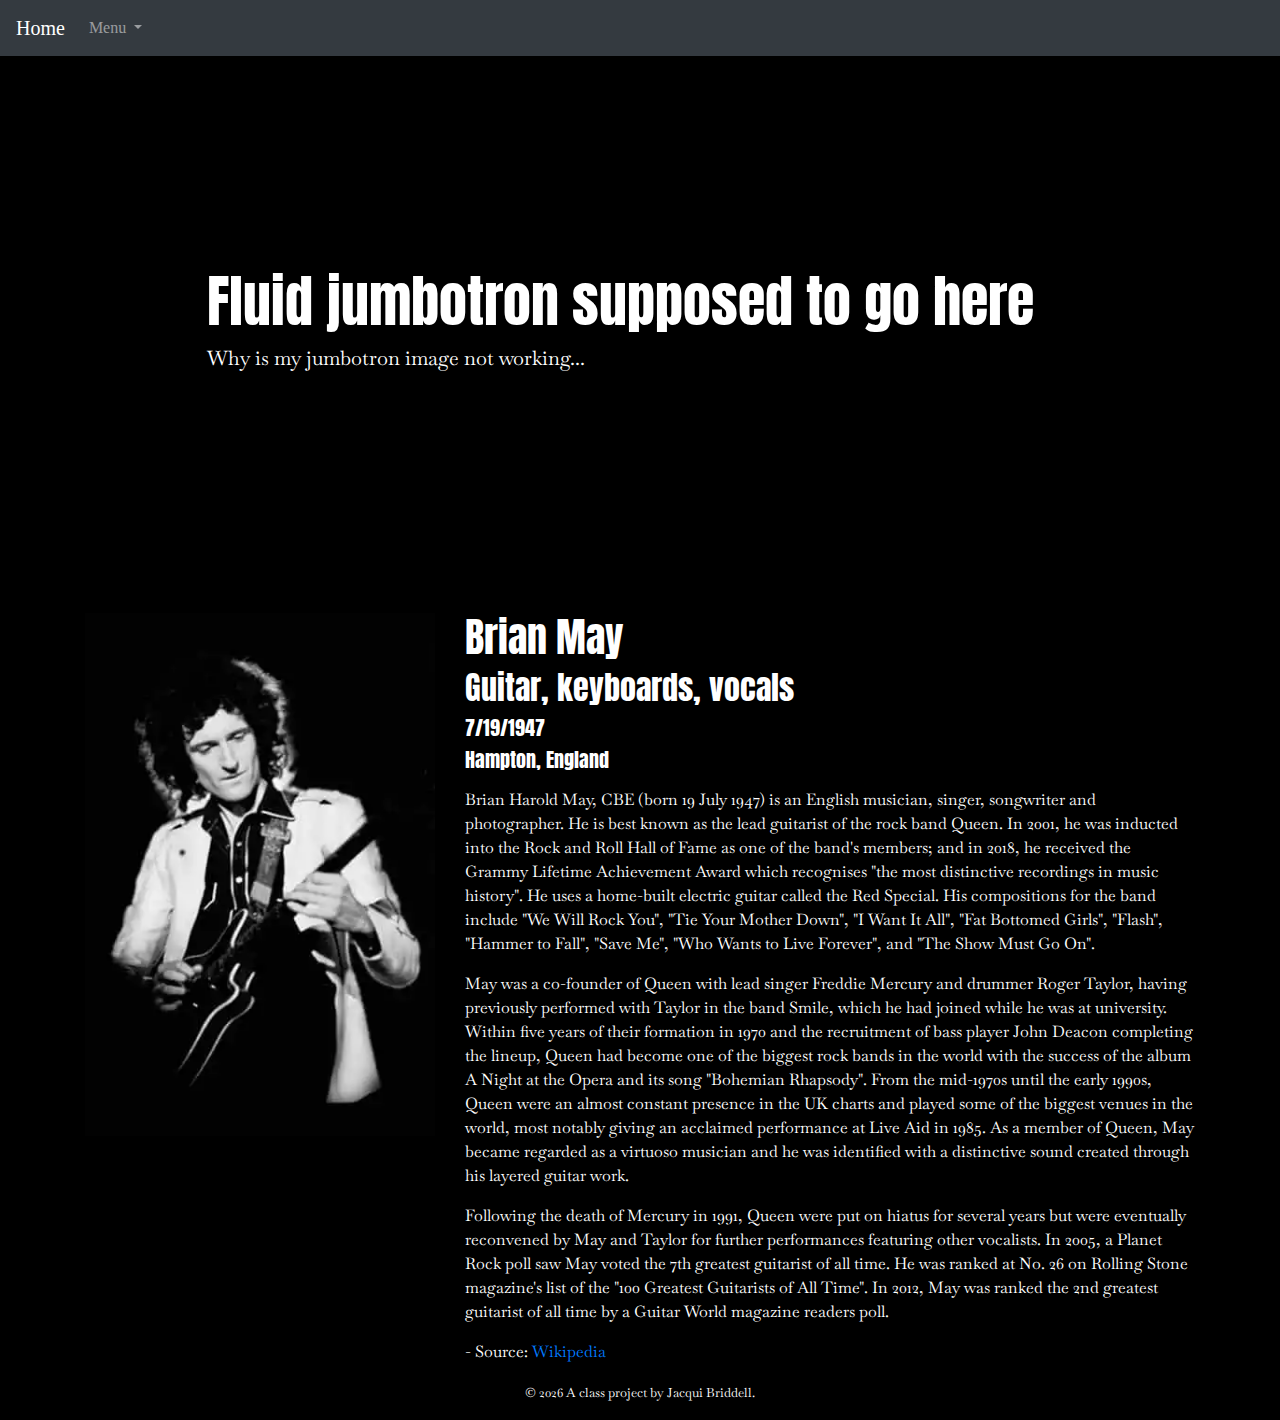
==== docs/brian-may.html @ d1eece6f "lets see if this works" ====
<!doctype html>
<html lang="en">
<!-- A Intro to Coding for Journalists class project -->
<head>
  <title>Default title</title>
  <meta name="description" content="Default description">
  <meta charset="utf-8">
  <meta http-equiv="X-UA-Compatible" content="IE=edge" />
  <meta name="viewport" content="width=device-width, initial-scale=1, maximum-scale=1">
  <link href="https://fonts.googleapis.com/css?family=Anton&display=swap" rel="stylesheet">
  <link href="https://fonts.googleapis.com/css?family=Baskervville&display=swap" rel="stylesheet">
  <link rel="stylesheet" href="css/main.css">
</head>
<body>
  <nav class="navbar navbar-expand-lg navbar-dark bg-dark">
  <a class="navbar-brand" href="index.html">Home</a>
  <button class="navbar-toggler" type="button" data-toggle="collapse" data-target="#navbarNavDropdown" aria-controls="navbarNavDropdown" aria-expanded="false" aria-label="Toggle navigation">
    <span class="navbar-toggler-icon"></span>
  </button>
  <div class="collapse navbar-collapse" id="navbarNavDropdown">
    <ul class="navbar-nav">
      <li class="nav-item dropdown">
        <a class="nav-link dropdown-toggle" href="#" id="navbarDropdownMenuLink" role="button" data-toggle="dropdown" aria-haspopup="true" aria-expanded="false">
          Menu
        </a>
        <div class="dropdown-menu" aria-labelledby="navbarDropdownMenuLink">
          <a class="dropdown-item" href="freddie-mercury.html">Freddie Mercury</a>
          <a class="dropdown-item" href="brian-may.html">Brian May</a>
          <a class="dropdown-item" href="roger-taylor.html">Roger Taylor</a>
          <a class="dropdown-item" href="john-deacon.html">John Deacon</a>
          <a class="dropdown-item" href="discography.html">Discography</a>
        </div>
      </li>
    </ul>
    
  </div>
</nav>

  <div class="jumbotron jumbotron-fluid">
  <div class="container">
    <h1 class="display-4">Fluid jumbotron supposed to go here</h1>
    <p class="lead">Why is my jumbotron image not working...</p>
  </div>
</div>

  
<article class="container">
  <div class="row">
    <div class="col-sm-4 left-rail">
      <img src = "img/img/members/brian-may-bw.jpg" class="img-fluid" alt="img of member goes here">
    </div>
    <p style="margin-left: auto"> </p>
    <div class="col-sm-8">
    <h1> Brian May </h1>
    <h2> Guitar, keyboards, vocals </h2>
    <h5> 7/19/1947 </h5>
    <h5> Hampton, England </h5>
      <p> <p>Brian Harold May, CBE (born 19 July 1947) is an English musician, singer, songwriter and photographer. He is best known as the lead guitarist of the rock band Queen. In 2001, he was inducted into the Rock and Roll Hall of Fame as one of the band's members; and in 2018, he received the Grammy Lifetime Achievement Award which recognises "the most distinctive recordings in music history". He uses a home-built electric guitar called the Red Special. His compositions for the band include "We Will Rock You", "Tie Your Mother Down", "I Want It All", "Fat Bottomed Girls", "Flash", "Hammer to Fall", "Save Me", "Who Wants to Live Forever", and "The Show Must Go On".</p>
<p>May was a co-founder of Queen with lead singer Freddie Mercury and drummer Roger Taylor, having previously performed with Taylor in the band Smile, which he had joined while he was at university. Within five years of their formation in 1970 and the recruitment of bass player John Deacon completing the lineup, Queen had become one of the biggest rock bands in the world with the success of the album A Night at the Opera and its song "Bohemian Rhapsody". From the mid-1970s until the early 1990s, Queen were an almost constant presence in the UK charts and played some of the biggest venues in the world, most notably giving an acclaimed performance at Live Aid in 1985. As a member of Queen, May became regarded as a virtuoso musician and he was identified with a distinctive sound created through his layered guitar work.</p>
<p>Following the death of Mercury in 1991, Queen were put on hiatus for several years but were eventually reconvened by May and Taylor for further performances featuring other vocalists. In 2005, a Planet Rock poll saw May voted the 7th greatest guitarist of all time. He was ranked at No. 26 on Rolling Stone magazine's list of the "100 Greatest Guitarists of All Time". In 2012, May was ranked the 2nd greatest guitarist of all time by a Guitar World magazine readers poll.</p>
<p>- Source: <a href="https://en.wikipedia.org/wiki/Brian_May">Wikipedia</a></p> </p>
    </div>
  </div>
</article>


  <footer>
<p id="legal" class="center-block text-center">
  <small>&copy; <span class="copyright-year"></span>
  A class project by Jacqui Briddell.
</p>
</footer>


  <script src="js/jquery.js"></script>
  <script src="js/popper.js"></script>
  <script src="js/bootstrap.js"></script>
  <script src="js/scripts.js"></script>
</body>
</html>
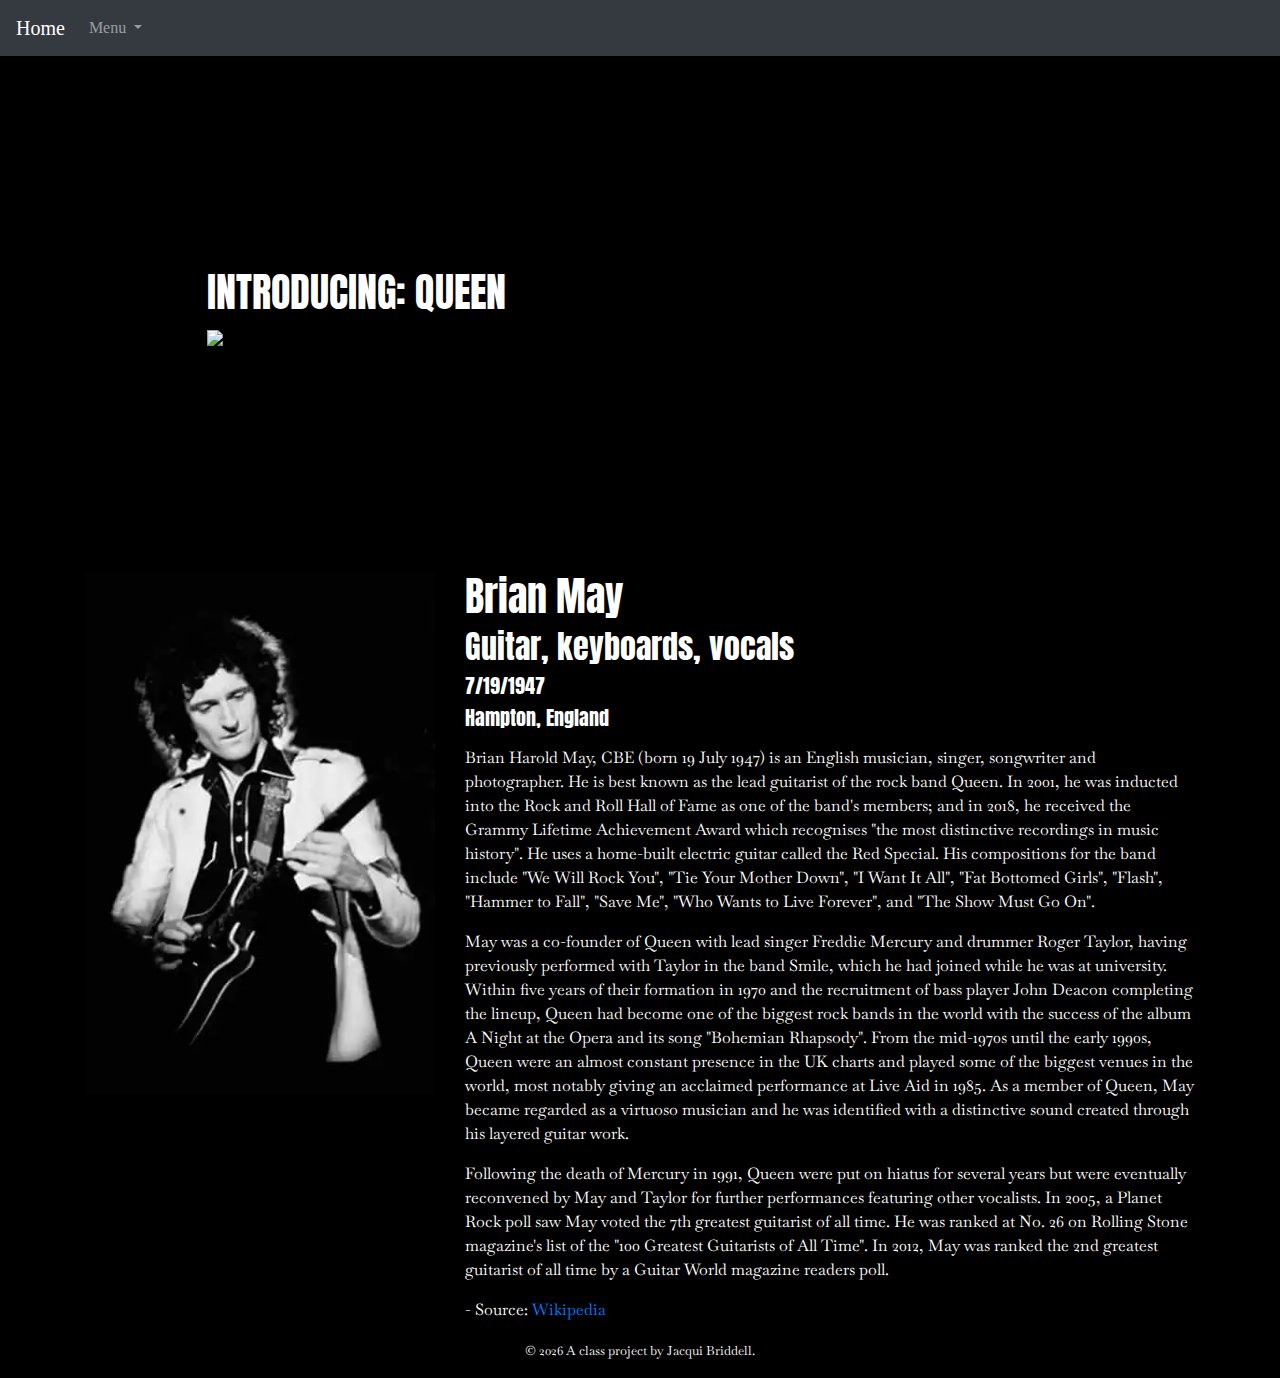
==== commit b10f6ef4: "final version...i think" ====
--- a/docs/brian-may.html
+++ b/docs/brian-may.html
@@ -36,10 +36,10 @@
   </div>
 </nav>
 
-  <div class="jumbotron jumbotron-fluid">
+  <div class="jumbotron banner jumbotron-fluid">
   <div class="container">
-    <h1 class="display-4">Fluid jumbotron supposed to go here</h1>
-    <p class="lead">Why is my jumbotron image not working...</p>
+  <h1> INTRODUCING: QUEEN</h1>
+  <img src="../img/img/queen-band-wallpaper-thin.jpg" class="img-fluid">
   </div>
 </div>
 
--- a/docs/css/main.css
+++ b/docs/css/main.css
@@ -1,8 +1,8 @@
-h1,h2,h3,h4,h5,h6{font-family:Anton,sans-serif}
+h1,h2,h3,h4,h5,h6{font-family:Anton,sans-serif}iframe{color:#fff;padding:60px;margin-right:auto;margin-top:60px;margin-left:auto;-webkit-align-content:center;-ms-flex-line-pack:center;align-content:center;background-color:#fff}
 /*!
  * Bootstrap v4.3.1 (https://getbootstrap.com/)
  * Copyright 2011-2019 The Bootstrap Authors
  * Copyright 2011-2019 Twitter, Inc.
  * Licensed under MIT (https://github.com/twbs/bootstrap/blob/master/LICENSE)
- */:root{--blue:#007bff;--indigo:#6610f2;--purple:#6f42c1;--pink:#e83e8c;--red:#dc3545;--orange:#fd7e14;--yellow:#ffc107;--green:#28a745;--teal:#20c997;--cyan:#17a2b8;--white:#fff;--gray:#6c757d;--gray-dark:#343a40;--primary:#007bff;--secondary:#6c757d;--success:#28a745;--info:#17a2b8;--warning:#ffc107;--danger:#dc3545;--light:#f8f9fa;--dark:#343a40;--breakpoint-xs:0;--breakpoint-sm:576px;--breakpoint-md:768px;--breakpoint-lg:992px;--breakpoint-xl:1200px;--font-family-sans-serif:Helvetica Neue;--font-family-monospace:SFMono-Regular,Menlo,Monaco,Consolas,"Liberation Mono","Courier New",monospace}*,:after,:before{box-sizing:border-box}html{font-family:sans-serif;line-height:1.15;-webkit-text-size-adjust:100%;-webkit-tap-highlight-color:rgba(0,0,0,0)}article,aside,figcaption,figure,footer,header,hgroup,main,nav,section{display:block}body{margin:0;font-family:Baskervville,serif;font-size:1rem;font-weight:400;line-height:1.5;color:#fff;text-align:left;background-color:#000}[tabindex="-1"]:focus{outline:0!important}hr{box-sizing:content-box;height:0;overflow:visible}h1,h2,h3,h4,h5,h6{margin-top:0;margin-bottom:.5rem}p{margin-top:0;margin-bottom:1rem}abbr[data-original-title],abbr[title]{text-decoration:underline;-webkit-text-decoration:underline dotted;-moz-text-decoration:underline dotted;text-decoration:underline dotted;cursor:help;border-bottom:0;text-decoration-skip-ink:none}address{font-style:normal;line-height:inherit}address,dl,ol,ul{margin-bottom:1rem}dl,ol,ul{margin-top:0}ol ol,ol ul,ul ol,ul ul{margin-bottom:0}dt{font-weight:700}dd{margin-bottom:.5rem;margin-left:0}blockquote{margin:0 0 1rem}b,strong{font-weight:bolder}small{font-size:80%}sub,sup{position:relative;font-size:75%;line-height:0;vertical-align:baseline}sub{bottom:-.25em}sup{top:-.5em}a{color:#007bff;text-decoration:none;background-color:transparent}a:hover{color:grey;text-decoration:underline}a:not([href]):not([tabindex]){color:inherit;text-decoration:none}a:not([href]):not([tabindex]):focus,a:not([href]):not([tabindex]):hover{color:inherit;text-decoration:none}a:not([href]):not([tabindex]):focus{outline:0}code,kbd,pre,samp{font-family:SFMono-Regular,Menlo,Monaco,Consolas,Liberation Mono,Courier New,monospace;font-size:1em}pre{margin-top:0;margin-bottom:1rem;overflow:auto}figure{margin:0 0 1rem}img{border-style:none}img,svg{vertical-align:middle}svg{overflow:hidden}table{border-collapse:collapse}caption{padding-top:.75rem;padding-bottom:.75rem;color:#6c757d;text-align:left;caption-side:bottom}th{text-align:inherit}label{display:inline-block;margin-bottom:.5rem}button{border-radius:0}button:focus{outline:1px dotted;outline:5px auto -webkit-focus-ring-color}button,input,optgroup,select,textarea{margin:0;font-family:inherit;font-size:inherit;line-height:inherit}button,input{overflow:visible}button,select{text-transform:none}select{word-wrap:normal}[type=button],[type=reset],[type=submit],button{-webkit-appearance:button}[type=button]:not(:disabled),[type=reset]:not(:disabled),[type=submit]:not(:disabled),button:not(:disabled){cursor:pointer}[type=button]::-moz-focus-inner,[type=reset]::-moz-focus-inner,[type=submit]::-moz-focus-inner,button::-moz-focus-inner{padding:0;border-style:none}input[type=checkbox],input[type=radio]{box-sizing:border-box;padding:0}input[type=date],input[type=datetime-local],input[type=month],input[type=time]{-webkit-appearance:listbox}textarea{overflow:auto;resize:vertical}fieldset{min-width:0;padding:0;margin:0;border:0}legend{display:block;width:100%;max-width:100%;padding:0;margin-bottom:.5rem;font-size:1.5rem;line-height:inherit;color:inherit;white-space:normal}progress{vertical-align:baseline}[type=number]::-webkit-inner-spin-button,[type=number]::-webkit-outer-spin-button{height:auto}[type=search]{outline-offset:-2px;-webkit-appearance:none}[type=search]::-webkit-search-decoration{-webkit-appearance:none}::-webkit-file-upload-button{font:inherit;-webkit-appearance:button}output{display:inline-block}summary{display:list-item;cursor:pointer}template{display:none}[hidden]{display:none!important}.h1,.h2,.h3,.h4,.h5,.h6,h1,h2,h3,h4,h5,h6{margin-bottom:.5rem;font-weight:500;line-height:1.2}.h1,h1{font-size:2.5rem}.h2,h2{font-size:2rem}.h3,h3{font-size:1.75rem}.h4,h4{font-size:1.5rem}.h5,h5{font-size:1.25rem}.h6,h6{font-size:1rem}.lead{font-size:1.25rem;font-weight:300}.display-1{font-size:6rem}.display-1,.display-2{font-weight:300;line-height:1.2}.display-2{font-size:5.5rem}.display-3{font-size:4.5rem}.display-3,.display-4{font-weight:300;line-height:1.2}.display-4{font-size:3.5rem}hr{margin-top:1rem;margin-bottom:1rem;border:0;border-top:1px solid rgba(0,0,0,.1)}.small,small{font-size:80%;font-weight:400}.mark,mark{padding:.2em;background-color:#fcf8e3}.list-inline,.list-unstyled{padding-left:0;list-style:none}.list-inline-item{display:inline-block}.list-inline-item:not(:last-child){margin-right:.5rem}.initialism{font-size:90%;text-transform:uppercase}.blockquote{margin-bottom:1rem;font-size:1.25rem}.blockquote-footer{display:block;font-size:80%;color:#6c757d}.blockquote-footer:before{content:"\2014\00A0"}.img-fluid,.img-thumbnail{max-width:100%;height:auto}.img-thumbnail{padding:.25rem;background-color:#000;border:1px solid #dee2e6;border-radius:.25rem}.figure{display:inline-block}.figure-img{margin-bottom:.5rem;line-height:1}.figure-caption{font-size:90%;color:#6c757d}code{font-size:87.5%;color:#e83e8c;word-break:break-word}a>code{color:inherit}kbd{padding:.2rem .4rem;font-size:87.5%;color:#fff;background-color:#212529;border-radius:.2rem}kbd kbd{padding:0;font-size:100%;font-weight:700}pre{display:block;font-size:87.5%;color:#212529}pre code{font-size:inherit;color:inherit;word-break:normal}.pre-scrollable{max-height:340px;overflow-y:scroll}.container{width:100%;padding-right:15px;padding-left:15px;margin-right:auto;margin-left:auto}@media (min-width:576px){.container{max-width:540px}}@media (min-width:768px){.container{max-width:720px}}@media (min-width:992px){.container{max-width:960px}}@media (min-width:1200px){.container{max-width:1140px}}.container-fluid{width:100%;padding-right:15px;padding-left:15px;margin-right:auto;margin-left:auto}.row{display:-webkit-flex;display:-ms-flexbox;display:flex;-webkit-flex-wrap:wrap;-ms-flex-wrap:wrap;flex-wrap:wrap;margin-right:-15px;margin-left:-15px}.no-gutters{margin-right:0;margin-left:0}.no-gutters>.col,.no-gutters>[class*=col-]{padding-right:0;padding-left:0}.col,.col-1,.col-2,.col-3,.col-4,.col-5,.col-6,.col-7,.col-8,.col-9,.col-10,.col-11,.col-12,.col-auto,.col-lg,.col-lg-1,.col-lg-2,.col-lg-3,.col-lg-4,.col-lg-5,.col-lg-6,.col-lg-7,.col-lg-8,.col-lg-9,.col-lg-10,.col-lg-11,.col-lg-12,.col-lg-auto,.col-md,.col-md-1,.col-md-2,.col-md-3,.col-md-4,.col-md-5,.col-md-6,.col-md-7,.col-md-8,.col-md-9,.col-md-10,.col-md-11,.col-md-12,.col-md-auto,.col-sm,.col-sm-1,.col-sm-2,.col-sm-3,.col-sm-4,.col-sm-5,.col-sm-6,.col-sm-7,.col-sm-8,.col-sm-9,.col-sm-10,.col-sm-11,.col-sm-12,.col-sm-auto,.col-xl,.col-xl-1,.col-xl-2,.col-xl-3,.col-xl-4,.col-xl-5,.col-xl-6,.col-xl-7,.col-xl-8,.col-xl-9,.col-xl-10,.col-xl-11,.col-xl-12,.col-xl-auto{position:relative;width:100%;padding-right:15px;padding-left:15px}.col{-webkit-flex-basis:0;-ms-flex-preferred-size:0;flex-basis:0;-webkit-flex-grow:1;-ms-flex-positive:1;flex-grow:1;max-width:100%}.col-auto{-webkit-flex:0 0 auto;-ms-flex:0 0 auto;flex:0 0 auto;width:auto;max-width:100%}.col-1{-webkit-flex:0 0 8.33333%;-ms-flex:0 0 8.33333%;flex:0 0 8.33333%;max-width:8.33333%}.col-2{-webkit-flex:0 0 16.66667%;-ms-flex:0 0 16.66667%;flex:0 0 16.66667%;max-width:16.66667%}.col-3{-webkit-flex:0 0 25%;-ms-flex:0 0 25%;flex:0 0 25%;max-width:25%}.col-4{-webkit-flex:0 0 33.33333%;-ms-flex:0 0 33.33333%;flex:0 0 33.33333%;max-width:33.33333%}.col-5{-webkit-flex:0 0 41.66667%;-ms-flex:0 0 41.66667%;flex:0 0 41.66667%;max-width:41.66667%}.col-6{-webkit-flex:0 0 50%;-ms-flex:0 0 50%;flex:0 0 50%;max-width:50%}.col-7{-webkit-flex:0 0 58.33333%;-ms-flex:0 0 58.33333%;flex:0 0 58.33333%;max-width:58.33333%}.col-8{-webkit-flex:0 0 66.66667%;-ms-flex:0 0 66.66667%;flex:0 0 66.66667%;max-width:66.66667%}.col-9{-webkit-flex:0 0 75%;-ms-flex:0 0 75%;flex:0 0 75%;max-width:75%}.col-10{-webkit-flex:0 0 83.33333%;-ms-flex:0 0 83.33333%;flex:0 0 83.33333%;max-width:83.33333%}.col-11{-webkit-flex:0 0 91.66667%;-ms-flex:0 0 91.66667%;flex:0 0 91.66667%;max-width:91.66667%}.col-12{-webkit-flex:0 0 100%;-ms-flex:0 0 100%;flex:0 0 100%;max-width:100%}.order-first{-webkit-order:-1;-ms-flex-order:-1;order:-1}.order-last{-webkit-order:13;-ms-flex-order:13;order:13}.order-0{-webkit-order:0;-ms-flex-order:0;order:0}.order-1{-webkit-order:1;-ms-flex-order:1;order:1}.order-2{-webkit-order:2;-ms-flex-order:2;order:2}.order-3{-webkit-order:3;-ms-flex-order:3;order:3}.order-4{-webkit-order:4;-ms-flex-order:4;order:4}.order-5{-webkit-order:5;-ms-flex-order:5;order:5}.order-6{-webkit-order:6;-ms-flex-order:6;order:6}.order-7{-webkit-order:7;-ms-flex-order:7;order:7}.order-8{-webkit-order:8;-ms-flex-order:8;order:8}.order-9{-webkit-order:9;-ms-flex-order:9;order:9}.order-10{-webkit-order:10;-ms-flex-order:10;order:10}.order-11{-webkit-order:11;-ms-flex-order:11;order:11}.order-12{-webkit-order:12;-ms-flex-order:12;order:12}.offset-1{margin-left:8.33333%}.offset-2{margin-left:16.66667%}.offset-3{margin-left:25%}.offset-4{margin-left:33.33333%}.offset-5{margin-left:41.66667%}.offset-6{margin-left:50%}.offset-7{margin-left:58.33333%}.offset-8{margin-left:66.66667%}.offset-9{margin-left:75%}.offset-10{margin-left:83.33333%}.offset-11{margin-left:91.66667%}@media (min-width:576px){.col-sm{-webkit-flex-basis:0;-ms-flex-preferred-size:0;flex-basis:0;-webkit-flex-grow:1;-ms-flex-positive:1;flex-grow:1;max-width:100%}.col-sm-auto{-webkit-flex:0 0 auto;-ms-flex:0 0 auto;flex:0 0 auto;width:auto;max-width:100%}.col-sm-1{-webkit-flex:0 0 8.33333%;-ms-flex:0 0 8.33333%;flex:0 0 8.33333%;max-width:8.33333%}.col-sm-2{-webkit-flex:0 0 16.66667%;-ms-flex:0 0 16.66667%;flex:0 0 16.66667%;max-width:16.66667%}.col-sm-3{-webkit-flex:0 0 25%;-ms-flex:0 0 25%;flex:0 0 25%;max-width:25%}.col-sm-4{-webkit-flex:0 0 33.33333%;-ms-flex:0 0 33.33333%;flex:0 0 33.33333%;max-width:33.33333%}.col-sm-5{-webkit-flex:0 0 41.66667%;-ms-flex:0 0 41.66667%;flex:0 0 41.66667%;max-width:41.66667%}.col-sm-6{-webkit-flex:0 0 50%;-ms-flex:0 0 50%;flex:0 0 50%;max-width:50%}.col-sm-7{-webkit-flex:0 0 58.33333%;-ms-flex:0 0 58.33333%;flex:0 0 58.33333%;max-width:58.33333%}.col-sm-8{-webkit-flex:0 0 66.66667%;-ms-flex:0 0 66.66667%;flex:0 0 66.66667%;max-width:66.66667%}.col-sm-9{-webkit-flex:0 0 75%;-ms-flex:0 0 75%;flex:0 0 75%;max-width:75%}.col-sm-10{-webkit-flex:0 0 83.33333%;-ms-flex:0 0 83.33333%;flex:0 0 83.33333%;max-width:83.33333%}.col-sm-11{-webkit-flex:0 0 91.66667%;-ms-flex:0 0 91.66667%;flex:0 0 91.66667%;max-width:91.66667%}.col-sm-12{-webkit-flex:0 0 100%;-ms-flex:0 0 100%;flex:0 0 100%;max-width:100%}.order-sm-first{-webkit-order:-1;-ms-flex-order:-1;order:-1}.order-sm-last{-webkit-order:13;-ms-flex-order:13;order:13}.order-sm-0{-webkit-order:0;-ms-flex-order:0;order:0}.order-sm-1{-webkit-order:1;-ms-flex-order:1;order:1}.order-sm-2{-webkit-order:2;-ms-flex-order:2;order:2}.order-sm-3{-webkit-order:3;-ms-flex-order:3;order:3}.order-sm-4{-webkit-order:4;-ms-flex-order:4;order:4}.order-sm-5{-webkit-order:5;-ms-flex-order:5;order:5}.order-sm-6{-webkit-order:6;-ms-flex-order:6;order:6}.order-sm-7{-webkit-order:7;-ms-flex-order:7;order:7}.order-sm-8{-webkit-order:8;-ms-flex-order:8;order:8}.order-sm-9{-webkit-order:9;-ms-flex-order:9;order:9}.order-sm-10{-webkit-order:10;-ms-flex-order:10;order:10}.order-sm-11{-webkit-order:11;-ms-flex-order:11;order:11}.order-sm-12{-webkit-order:12;-ms-flex-order:12;order:12}.offset-sm-0{margin-left:0}.offset-sm-1{margin-left:8.33333%}.offset-sm-2{margin-left:16.66667%}.offset-sm-3{margin-left:25%}.offset-sm-4{margin-left:33.33333%}.offset-sm-5{margin-left:41.66667%}.offset-sm-6{margin-left:50%}.offset-sm-7{margin-left:58.33333%}.offset-sm-8{margin-left:66.66667%}.offset-sm-9{margin-left:75%}.offset-sm-10{margin-left:83.33333%}.offset-sm-11{margin-left:91.66667%}}@media (min-width:768px){.col-md{-webkit-flex-basis:0;-ms-flex-preferred-size:0;flex-basis:0;-webkit-flex-grow:1;-ms-flex-positive:1;flex-grow:1;max-width:100%}.col-md-auto{-webkit-flex:0 0 auto;-ms-flex:0 0 auto;flex:0 0 auto;width:auto;max-width:100%}.col-md-1{-webkit-flex:0 0 8.33333%;-ms-flex:0 0 8.33333%;flex:0 0 8.33333%;max-width:8.33333%}.col-md-2{-webkit-flex:0 0 16.66667%;-ms-flex:0 0 16.66667%;flex:0 0 16.66667%;max-width:16.66667%}.col-md-3{-webkit-flex:0 0 25%;-ms-flex:0 0 25%;flex:0 0 25%;max-width:25%}.col-md-4{-webkit-flex:0 0 33.33333%;-ms-flex:0 0 33.33333%;flex:0 0 33.33333%;max-width:33.33333%}.col-md-5{-webkit-flex:0 0 41.66667%;-ms-flex:0 0 41.66667%;flex:0 0 41.66667%;max-width:41.66667%}.col-md-6{-webkit-flex:0 0 50%;-ms-flex:0 0 50%;flex:0 0 50%;max-width:50%}.col-md-7{-webkit-flex:0 0 58.33333%;-ms-flex:0 0 58.33333%;flex:0 0 58.33333%;max-width:58.33333%}.col-md-8{-webkit-flex:0 0 66.66667%;-ms-flex:0 0 66.66667%;flex:0 0 66.66667%;max-width:66.66667%}.col-md-9{-webkit-flex:0 0 75%;-ms-flex:0 0 75%;flex:0 0 75%;max-width:75%}.col-md-10{-webkit-flex:0 0 83.33333%;-ms-flex:0 0 83.33333%;flex:0 0 83.33333%;max-width:83.33333%}.col-md-11{-webkit-flex:0 0 91.66667%;-ms-flex:0 0 91.66667%;flex:0 0 91.66667%;max-width:91.66667%}.col-md-12{-webkit-flex:0 0 100%;-ms-flex:0 0 100%;flex:0 0 100%;max-width:100%}.order-md-first{-webkit-order:-1;-ms-flex-order:-1;order:-1}.order-md-last{-webkit-order:13;-ms-flex-order:13;order:13}.order-md-0{-webkit-order:0;-ms-flex-order:0;order:0}.order-md-1{-webkit-order:1;-ms-flex-order:1;order:1}.order-md-2{-webkit-order:2;-ms-flex-order:2;order:2}.order-md-3{-webkit-order:3;-ms-flex-order:3;order:3}.order-md-4{-webkit-order:4;-ms-flex-order:4;order:4}.order-md-5{-webkit-order:5;-ms-flex-order:5;order:5}.order-md-6{-webkit-order:6;-ms-flex-order:6;order:6}.order-md-7{-webkit-order:7;-ms-flex-order:7;order:7}.order-md-8{-webkit-order:8;-ms-flex-order:8;order:8}.order-md-9{-webkit-order:9;-ms-flex-order:9;order:9}.order-md-10{-webkit-order:10;-ms-flex-order:10;order:10}.order-md-11{-webkit-order:11;-ms-flex-order:11;order:11}.order-md-12{-webkit-order:12;-ms-flex-order:12;order:12}.offset-md-0{margin-left:0}.offset-md-1{margin-left:8.33333%}.offset-md-2{margin-left:16.66667%}.offset-md-3{margin-left:25%}.offset-md-4{margin-left:33.33333%}.offset-md-5{margin-left:41.66667%}.offset-md-6{margin-left:50%}.offset-md-7{margin-left:58.33333%}.offset-md-8{margin-left:66.66667%}.offset-md-9{margin-left:75%}.offset-md-10{margin-left:83.33333%}.offset-md-11{margin-left:91.66667%}}@media (min-width:992px){.col-lg{-webkit-flex-basis:0;-ms-flex-preferred-size:0;flex-basis:0;-webkit-flex-grow:1;-ms-flex-positive:1;flex-grow:1;max-width:100%}.col-lg-auto{-webkit-flex:0 0 auto;-ms-flex:0 0 auto;flex:0 0 auto;width:auto;max-width:100%}.col-lg-1{-webkit-flex:0 0 8.33333%;-ms-flex:0 0 8.33333%;flex:0 0 8.33333%;max-width:8.33333%}.col-lg-2{-webkit-flex:0 0 16.66667%;-ms-flex:0 0 16.66667%;flex:0 0 16.66667%;max-width:16.66667%}.col-lg-3{-webkit-flex:0 0 25%;-ms-flex:0 0 25%;flex:0 0 25%;max-width:25%}.col-lg-4{-webkit-flex:0 0 33.33333%;-ms-flex:0 0 33.33333%;flex:0 0 33.33333%;max-width:33.33333%}.col-lg-5{-webkit-flex:0 0 41.66667%;-ms-flex:0 0 41.66667%;flex:0 0 41.66667%;max-width:41.66667%}.col-lg-6{-webkit-flex:0 0 50%;-ms-flex:0 0 50%;flex:0 0 50%;max-width:50%}.col-lg-7{-webkit-flex:0 0 58.33333%;-ms-flex:0 0 58.33333%;flex:0 0 58.33333%;max-width:58.33333%}.col-lg-8{-webkit-flex:0 0 66.66667%;-ms-flex:0 0 66.66667%;flex:0 0 66.66667%;max-width:66.66667%}.col-lg-9{-webkit-flex:0 0 75%;-ms-flex:0 0 75%;flex:0 0 75%;max-width:75%}.col-lg-10{-webkit-flex:0 0 83.33333%;-ms-flex:0 0 83.33333%;flex:0 0 83.33333%;max-width:83.33333%}.col-lg-11{-webkit-flex:0 0 91.66667%;-ms-flex:0 0 91.66667%;flex:0 0 91.66667%;max-width:91.66667%}.col-lg-12{-webkit-flex:0 0 100%;-ms-flex:0 0 100%;flex:0 0 100%;max-width:100%}.order-lg-first{-webkit-order:-1;-ms-flex-order:-1;order:-1}.order-lg-last{-webkit-order:13;-ms-flex-order:13;order:13}.order-lg-0{-webkit-order:0;-ms-flex-order:0;order:0}.order-lg-1{-webkit-order:1;-ms-flex-order:1;order:1}.order-lg-2{-webkit-order:2;-ms-flex-order:2;order:2}.order-lg-3{-webkit-order:3;-ms-flex-order:3;order:3}.order-lg-4{-webkit-order:4;-ms-flex-order:4;order:4}.order-lg-5{-webkit-order:5;-ms-flex-order:5;order:5}.order-lg-6{-webkit-order:6;-ms-flex-order:6;order:6}.order-lg-7{-webkit-order:7;-ms-flex-order:7;order:7}.order-lg-8{-webkit-order:8;-ms-flex-order:8;order:8}.order-lg-9{-webkit-order:9;-ms-flex-order:9;order:9}.order-lg-10{-webkit-order:10;-ms-flex-order:10;order:10}.order-lg-11{-webkit-order:11;-ms-flex-order:11;order:11}.order-lg-12{-webkit-order:12;-ms-flex-order:12;order:12}.offset-lg-0{margin-left:0}.offset-lg-1{margin-left:8.33333%}.offset-lg-2{margin-left:16.66667%}.offset-lg-3{margin-left:25%}.offset-lg-4{margin-left:33.33333%}.offset-lg-5{margin-left:41.66667%}.offset-lg-6{margin-left:50%}.offset-lg-7{margin-left:58.33333%}.offset-lg-8{margin-left:66.66667%}.offset-lg-9{margin-left:75%}.offset-lg-10{margin-left:83.33333%}.offset-lg-11{margin-left:91.66667%}}@media (min-width:1200px){.col-xl{-webkit-flex-basis:0;-ms-flex-preferred-size:0;flex-basis:0;-webkit-flex-grow:1;-ms-flex-positive:1;flex-grow:1;max-width:100%}.col-xl-auto{-webkit-flex:0 0 auto;-ms-flex:0 0 auto;flex:0 0 auto;width:auto;max-width:100%}.col-xl-1{-webkit-flex:0 0 8.33333%;-ms-flex:0 0 8.33333%;flex:0 0 8.33333%;max-width:8.33333%}.col-xl-2{-webkit-flex:0 0 16.66667%;-ms-flex:0 0 16.66667%;flex:0 0 16.66667%;max-width:16.66667%}.col-xl-3{-webkit-flex:0 0 25%;-ms-flex:0 0 25%;flex:0 0 25%;max-width:25%}.col-xl-4{-webkit-flex:0 0 33.33333%;-ms-flex:0 0 33.33333%;flex:0 0 33.33333%;max-width:33.33333%}.col-xl-5{-webkit-flex:0 0 41.66667%;-ms-flex:0 0 41.66667%;flex:0 0 41.66667%;max-width:41.66667%}.col-xl-6{-webkit-flex:0 0 50%;-ms-flex:0 0 50%;flex:0 0 50%;max-width:50%}.col-xl-7{-webkit-flex:0 0 58.33333%;-ms-flex:0 0 58.33333%;flex:0 0 58.33333%;max-width:58.33333%}.col-xl-8{-webkit-flex:0 0 66.66667%;-ms-flex:0 0 66.66667%;flex:0 0 66.66667%;max-width:66.66667%}.col-xl-9{-webkit-flex:0 0 75%;-ms-flex:0 0 75%;flex:0 0 75%;max-width:75%}.col-xl-10{-webkit-flex:0 0 83.33333%;-ms-flex:0 0 83.33333%;flex:0 0 83.33333%;max-width:83.33333%}.col-xl-11{-webkit-flex:0 0 91.66667%;-ms-flex:0 0 91.66667%;flex:0 0 91.66667%;max-width:91.66667%}.col-xl-12{-webkit-flex:0 0 100%;-ms-flex:0 0 100%;flex:0 0 100%;max-width:100%}.order-xl-first{-webkit-order:-1;-ms-flex-order:-1;order:-1}.order-xl-last{-webkit-order:13;-ms-flex-order:13;order:13}.order-xl-0{-webkit-order:0;-ms-flex-order:0;order:0}.order-xl-1{-webkit-order:1;-ms-flex-order:1;order:1}.order-xl-2{-webkit-order:2;-ms-flex-order:2;order:2}.order-xl-3{-webkit-order:3;-ms-flex-order:3;order:3}.order-xl-4{-webkit-order:4;-ms-flex-order:4;order:4}.order-xl-5{-webkit-order:5;-ms-flex-order:5;order:5}.order-xl-6{-webkit-order:6;-ms-flex-order:6;order:6}.order-xl-7{-webkit-order:7;-ms-flex-order:7;order:7}.order-xl-8{-webkit-order:8;-ms-flex-order:8;order:8}.order-xl-9{-webkit-order:9;-ms-flex-order:9;order:9}.order-xl-10{-webkit-order:10;-ms-flex-order:10;order:10}.order-xl-11{-webkit-order:11;-ms-flex-order:11;order:11}.order-xl-12{-webkit-order:12;-ms-flex-order:12;order:12}.offset-xl-0{margin-left:0}.offset-xl-1{margin-left:8.33333%}.offset-xl-2{margin-left:16.66667%}.offset-xl-3{margin-left:25%}.offset-xl-4{margin-left:33.33333%}.offset-xl-5{margin-left:41.66667%}.offset-xl-6{margin-left:50%}.offset-xl-7{margin-left:58.33333%}.offset-xl-8{margin-left:66.66667%}.offset-xl-9{margin-left:75%}.offset-xl-10{margin-left:83.33333%}.offset-xl-11{margin-left:91.66667%}}.table{width:100%;margin-bottom:1rem;color:#fff}.table td,.table th{padding:.75rem;vertical-align:top;border-top:1px solid #dee2e6}.table thead th{vertical-align:bottom;border-bottom:2px solid #dee2e6}.table tbody+tbody{border-top:2px solid #dee2e6}.table-sm td,.table-sm th{padding:.3rem}.table-bordered,.table-bordered td,.table-bordered th{border:1px solid #dee2e6}.table-bordered thead td,.table-bordered thead th{border-bottom-width:2px}.table-borderless tbody+tbody,.table-borderless td,.table-borderless th,.table-borderless thead th{border:0}.table-striped tbody tr:nth-of-type(odd){background-color:rgba(0,0,0,.05)}.table-hover tbody tr:hover{color:#fff;background-color:rgba(0,0,0,.075)}.table-primary,.table-primary>td,.table-primary>th{background-color:#b8daff}.table-primary tbody+tbody,.table-primary td,.table-primary th,.table-primary thead th{border-color:#7abaff}.table-hover .table-primary:hover{background-color:#9fcdff}.table-hover .table-primary:hover>td,.table-hover .table-primary:hover>th{background-color:#9fcdff}.table-secondary,.table-secondary>td,.table-secondary>th{background-color:#d6d8db}.table-secondary tbody+tbody,.table-secondary td,.table-secondary th,.table-secondary thead th{border-color:#b3b7bb}.table-hover .table-secondary:hover{background-color:#c8cbcf}.table-hover .table-secondary:hover>td,.table-hover .table-secondary:hover>th{background-color:#c8cbcf}.table-success,.table-success>td,.table-success>th{background-color:#c3e6cb}.table-success tbody+tbody,.table-success td,.table-success th,.table-success thead th{border-color:#8fd19e}.table-hover .table-success:hover{background-color:#b1dfbb}.table-hover .table-success:hover>td,.table-hover .table-success:hover>th{background-color:#b1dfbb}.table-info,.table-info>td,.table-info>th{background-color:#bee5eb}.table-info tbody+tbody,.table-info td,.table-info th,.table-info thead th{border-color:#86cfda}.table-hover .table-info:hover{background-color:#abdde5}.table-hover .table-info:hover>td,.table-hover .table-info:hover>th{background-color:#abdde5}.table-warning,.table-warning>td,.table-warning>th{background-color:#ffeeba}.table-warning tbody+tbody,.table-warning td,.table-warning th,.table-warning thead th{border-color:#ffdf7e}.table-hover .table-warning:hover{background-color:#ffe8a1}.table-hover .table-warning:hover>td,.table-hover .table-warning:hover>th{background-color:#ffe8a1}.table-danger,.table-danger>td,.table-danger>th{background-color:#f5c6cb}.table-danger tbody+tbody,.table-danger td,.table-danger th,.table-danger thead th{border-color:#ed969e}.table-hover .table-danger:hover{background-color:#f1b0b7}.table-hover .table-danger:hover>td,.table-hover .table-danger:hover>th{background-color:#f1b0b7}.table-light,.table-light>td,.table-light>th{background-color:#fdfdfe}.table-light tbody+tbody,.table-light td,.table-light th,.table-light thead th{border-color:#fbfcfc}.table-hover .table-light:hover{background-color:#ececf6}.table-hover .table-light:hover>td,.table-hover .table-light:hover>th{background-color:#ececf6}.table-dark,.table-dark>td,.table-dark>th{background-color:#c6c8ca}.table-dark tbody+tbody,.table-dark td,.table-dark th,.table-dark thead th{border-color:#95999c}.table-hover .table-dark:hover{background-color:#b9bbbe}.table-hover .table-dark:hover>td,.table-hover .table-dark:hover>th{background-color:#b9bbbe}.table-active,.table-active>td,.table-active>th{background-color:rgba(0,0,0,.075)}.table-hover .table-active:hover{background-color:rgba(0,0,0,.075)}.table-hover .table-active:hover>td,.table-hover .table-active:hover>th{background-color:rgba(0,0,0,.075)}.table .thead-dark th{color:#fff;background-color:#343a40;border-color:#454d55}.table .thead-light th{color:#495057;background-color:#e9ecef;border-color:#dee2e6}.table-dark{color:#fff;background-color:#343a40}.table-dark td,.table-dark th,.table-dark thead th{border-color:#454d55}.table-dark.table-bordered{border:0}.table-dark.table-striped tbody tr:nth-of-type(odd){background-color:hsla(0,0%,100%,.05)}.table-dark.table-hover tbody tr:hover{color:#fff;background-color:hsla(0,0%,100%,.075)}@media (max-width:575.98px){.table-responsive-sm{display:block;width:100%;overflow-x:auto;-webkit-overflow-scrolling:touch}.table-responsive-sm>.table-bordered{border:0}}@media (max-width:767.98px){.table-responsive-md{display:block;width:100%;overflow-x:auto;-webkit-overflow-scrolling:touch}.table-responsive-md>.table-bordered{border:0}}@media (max-width:991.98px){.table-responsive-lg{display:block;width:100%;overflow-x:auto;-webkit-overflow-scrolling:touch}.table-responsive-lg>.table-bordered{border:0}}@media (max-width:1199.98px){.table-responsive-xl{display:block;width:100%;overflow-x:auto;-webkit-overflow-scrolling:touch}.table-responsive-xl>.table-bordered{border:0}}.table-responsive{display:block;width:100%;overflow-x:auto;-webkit-overflow-scrolling:touch}.table-responsive>.table-bordered{border:0}.form-control{display:block;width:100%;height:calc(1.5em + .75rem + 2px);padding:.375rem .75rem;font-size:1rem;font-weight:400;line-height:1.5;color:#495057;background-color:#fff;background-clip:padding-box;border:1px solid #ced4da;border-radius:.25rem;transition:border-color .15s ease-in-out,box-shadow .15s ease-in-out}@media (prefers-reduced-motion:reduce){.form-control{transition:none}}.form-control::-ms-expand{background-color:transparent;border:0}.form-control:focus{color:#495057;background-color:#fff;border-color:#80bdff;outline:0;box-shadow:0 0 0 .2rem rgba(0,123,255,.25)}.form-control::-webkit-input-placeholder{color:#6c757d;opacity:1}.form-control::-moz-placeholder{color:#6c757d;opacity:1}.form-control:-ms-input-placeholder{color:#6c757d;opacity:1}.form-control::-ms-input-placeholder{color:#6c757d;opacity:1}.form-control::placeholder{color:#6c757d;opacity:1}.form-control:disabled,.form-control[readonly]{background-color:#e9ecef;opacity:1}select.form-control:focus::-ms-value{color:#495057;background-color:#fff}.form-control-file,.form-control-range{display:block;width:100%}.col-form-label{padding-top:calc(.375rem + 1px);padding-bottom:calc(.375rem + 1px);margin-bottom:0;font-size:inherit;line-height:1.5}.col-form-label-lg{padding-top:calc(.5rem + 1px);padding-bottom:calc(.5rem + 1px);font-size:1.25rem;line-height:1.5}.col-form-label-sm{padding-top:calc(.25rem + 1px);padding-bottom:calc(.25rem + 1px);font-size:.875rem;line-height:1.5}.form-control-plaintext{display:block;width:100%;padding-top:.375rem;padding-bottom:.375rem;margin-bottom:0;line-height:1.5;color:#fff;background-color:transparent;border:solid transparent;border-width:1px 0}.form-control-plaintext.form-control-lg,.form-control-plaintext.form-control-sm{padding-right:0;padding-left:0}.form-control-sm{height:calc(1.5em + .5rem + 2px);padding:.25rem .5rem;font-size:.875rem;line-height:1.5;border-radius:.2rem}.form-control-lg{height:calc(1.5em + 1rem + 2px);padding:.5rem 1rem;font-size:1.25rem;line-height:1.5;border-radius:.3rem}select.form-control[multiple],select.form-control[size]{height:auto}textarea.form-control{height:auto}.form-group{margin-bottom:1rem}.form-text{display:block;margin-top:.25rem}.form-row{display:-webkit-flex;display:-ms-flexbox;display:flex;-webkit-flex-wrap:wrap;-ms-flex-wrap:wrap;flex-wrap:wrap;margin-right:-5px;margin-left:-5px}.form-row>.col,.form-row>[class*=col-]{padding-right:5px;padding-left:5px}.form-check{position:relative;display:block;padding-left:1.25rem}.form-check-input{position:absolute;margin-top:.3rem;margin-left:-1.25rem}.form-check-input:disabled~.form-check-label{color:#6c757d}.form-check-label{margin-bottom:0}.form-check-inline{display:-webkit-inline-flex;display:-ms-inline-flexbox;display:inline-flex;-webkit-align-items:center;-ms-flex-align:center;align-items:center;padding-left:0;margin-right:.75rem}.form-check-inline .form-check-input{position:static;margin-top:0;margin-right:.3125rem;margin-left:0}.valid-feedback{display:none;width:100%;margin-top:.25rem;font-size:80%;color:#28a745}.valid-tooltip{position:absolute;top:100%;z-index:5;display:none;max-width:100%;padding:.25rem .5rem;margin-top:.1rem;font-size:.875rem;line-height:1.5;color:#fff;background-color:rgba(40,167,69,.9);border-radius:.25rem}.form-control.is-valid,.was-validated .form-control:valid{border-color:#28a745;padding-right:calc(1.5em + .75rem);background-image:url("data:image/svg+xml;charset=utf-8,%3Csvg xmlns='http://www.w3.org/2000/svg' viewBox='0 0 8 8'%3E%3Cpath fill='%2328a745' d='M2.3 6.73L.6 4.53c-.4-1.04.46-1.4 1.1-.8l1.1 1.4 3.4-3.8c.6-.63 1.6-.27 1.2.7l-4 4.6c-.43.5-.8.4-1.1.1z'/%3E%3C/svg%3E");background-repeat:no-repeat;background-position:100% calc(.375em + .1875rem);background-size:calc(.75em + .375rem) calc(.75em + .375rem)}.form-control.is-valid:focus,.was-validated .form-control:valid:focus{border-color:#28a745;box-shadow:0 0 0 .2rem rgba(40,167,69,.25)}.form-control.is-valid~.valid-feedback,.form-control.is-valid~.valid-tooltip,.was-validated .form-control:valid~.valid-feedback,.was-validated .form-control:valid~.valid-tooltip{display:block}.was-validated textarea.form-control:valid,textarea.form-control.is-valid{padding-right:calc(1.5em + .75rem);background-position:top calc(.375em + .1875rem) right calc(.375em + .1875rem)}.custom-select.is-valid,.was-validated .custom-select:valid{border-color:#28a745;padding-right:calc((3em + 2.25rem)/4 + 1.75rem);background:url("data:image/svg+xml;charset=utf-8,%3Csvg xmlns='http://www.w3.org/2000/svg' viewBox='0 0 4 5'%3E%3Cpath fill='%23343a40' d='M2 0L0 2h4zm0 5L0 3h4z'/%3E%3C/svg%3E") no-repeat right .75rem center/8px 10px,url("data:image/svg+xml;charset=utf-8,%3Csvg xmlns='http://www.w3.org/2000/svg' viewBox='0 0 8 8'%3E%3Cpath fill='%2328a745' d='M2.3 6.73L.6 4.53c-.4-1.04.46-1.4 1.1-.8l1.1 1.4 3.4-3.8c.6-.63 1.6-.27 1.2.7l-4 4.6c-.43.5-.8.4-1.1.1z'/%3E%3C/svg%3E") #fff no-repeat center right 1.75rem/calc(.75em + .375rem) calc(.75em + .375rem)}.custom-select.is-valid:focus,.was-validated .custom-select:valid:focus{border-color:#28a745;box-shadow:0 0 0 .2rem rgba(40,167,69,.25)}.custom-select.is-valid~.valid-feedback,.custom-select.is-valid~.valid-tooltip,.was-validated .custom-select:valid~.valid-feedback,.was-validated .custom-select:valid~.valid-tooltip{display:block}.form-control-file.is-valid~.valid-feedback,.form-control-file.is-valid~.valid-tooltip,.was-validated .form-control-file:valid~.valid-feedback,.was-validated .form-control-file:valid~.valid-tooltip{display:block}.form-check-input.is-valid~.form-check-label,.was-validated .form-check-input:valid~.form-check-label{color:#28a745}.form-check-input.is-valid~.valid-feedback,.form-check-input.is-valid~.valid-tooltip,.was-validated .form-check-input:valid~.valid-feedback,.was-validated .form-check-input:valid~.valid-tooltip{display:block}.custom-control-input.is-valid~.custom-control-label,.was-validated .custom-control-input:valid~.custom-control-label{color:#28a745}.custom-control-input.is-valid~.custom-control-label:before,.was-validated .custom-control-input:valid~.custom-control-label:before{border-color:#28a745}.custom-control-input.is-valid~.valid-feedback,.custom-control-input.is-valid~.valid-tooltip,.was-validated .custom-control-input:valid~.valid-feedback,.was-validated .custom-control-input:valid~.valid-tooltip{display:block}.custom-control-input.is-valid:checked~.custom-control-label:before,.was-validated .custom-control-input:valid:checked~.custom-control-label:before{border-color:#34ce57;background-color:#34ce57}.custom-control-input.is-valid:focus~.custom-control-label:before,.was-validated .custom-control-input:valid:focus~.custom-control-label:before{box-shadow:0 0 0 .2rem rgba(40,167,69,.25)}.custom-control-input.is-valid:focus:not(:checked)~.custom-control-label:before,.was-validated .custom-control-input:valid:focus:not(:checked)~.custom-control-label:before{border-color:#28a745}.custom-file-input.is-valid~.custom-file-label,.was-validated .custom-file-input:valid~.custom-file-label{border-color:#28a745}.custom-file-input.is-valid~.valid-feedback,.custom-file-input.is-valid~.valid-tooltip,.was-validated .custom-file-input:valid~.valid-feedback,.was-validated .custom-file-input:valid~.valid-tooltip{display:block}.custom-file-input.is-valid:focus~.custom-file-label,.was-validated .custom-file-input:valid:focus~.custom-file-label{border-color:#28a745;box-shadow:0 0 0 .2rem rgba(40,167,69,.25)}.invalid-feedback{display:none;width:100%;margin-top:.25rem;font-size:80%;color:#dc3545}.invalid-tooltip{position:absolute;top:100%;z-index:5;display:none;max-width:100%;padding:.25rem .5rem;margin-top:.1rem;font-size:.875rem;line-height:1.5;color:#fff;background-color:rgba(220,53,69,.9);border-radius:.25rem}.form-control.is-invalid,.was-validated .form-control:invalid{border-color:#dc3545;padding-right:calc(1.5em + .75rem);background-image:url("data:image/svg+xml;charset=utf-8,%3Csvg xmlns='http://www.w3.org/2000/svg' fill='%23dc3545' viewBox='-2 -2 7 7'%3E%3Cpath stroke='%23dc3545' d='M0 0l3 3m0-3L0 3'/%3E%3Ccircle r='.5'/%3E%3Ccircle cx='3' r='.5'/%3E%3Ccircle cy='3' r='.5'/%3E%3Ccircle cx='3' cy='3' r='.5'/%3E%3C/svg%3E");background-repeat:no-repeat;background-position:100% calc(.375em + .1875rem);background-size:calc(.75em + .375rem) calc(.75em + .375rem)}.form-control.is-invalid:focus,.was-validated .form-control:invalid:focus{border-color:#dc3545;box-shadow:0 0 0 .2rem rgba(220,53,69,.25)}.form-control.is-invalid~.invalid-feedback,.form-control.is-invalid~.invalid-tooltip,.was-validated .form-control:invalid~.invalid-feedback,.was-validated .form-control:invalid~.invalid-tooltip{display:block}.was-validated textarea.form-control:invalid,textarea.form-control.is-invalid{padding-right:calc(1.5em + .75rem);background-position:top calc(.375em + .1875rem) right calc(.375em + .1875rem)}.custom-select.is-invalid,.was-validated .custom-select:invalid{border-color:#dc3545;padding-right:calc((3em + 2.25rem)/4 + 1.75rem);background:url("data:image/svg+xml;charset=utf-8,%3Csvg xmlns='http://www.w3.org/2000/svg' viewBox='0 0 4 5'%3E%3Cpath fill='%23343a40' d='M2 0L0 2h4zm0 5L0 3h4z'/%3E%3C/svg%3E") no-repeat right .75rem center/8px 10px,url("data:image/svg+xml;charset=utf-8,%3Csvg xmlns='http://www.w3.org/2000/svg' fill='%23dc3545' viewBox='-2 -2 7 7'%3E%3Cpath stroke='%23dc3545' d='M0 0l3 3m0-3L0 3'/%3E%3Ccircle r='.5'/%3E%3Ccircle cx='3' r='.5'/%3E%3Ccircle cy='3' r='.5'/%3E%3Ccircle cx='3' cy='3' r='.5'/%3E%3C/svg%3E") #fff no-repeat center right 1.75rem/calc(.75em + .375rem) calc(.75em + .375rem)}.custom-select.is-invalid:focus,.was-validated .custom-select:invalid:focus{border-color:#dc3545;box-shadow:0 0 0 .2rem rgba(220,53,69,.25)}.custom-select.is-invalid~.invalid-feedback,.custom-select.is-invalid~.invalid-tooltip,.was-validated .custom-select:invalid~.invalid-feedback,.was-validated .custom-select:invalid~.invalid-tooltip{display:block}.form-control-file.is-invalid~.invalid-feedback,.form-control-file.is-invalid~.invalid-tooltip,.was-validated .form-control-file:invalid~.invalid-feedback,.was-validated .form-control-file:invalid~.invalid-tooltip{display:block}.form-check-input.is-invalid~.form-check-label,.was-validated .form-check-input:invalid~.form-check-label{color:#dc3545}.form-check-input.is-invalid~.invalid-feedback,.form-check-input.is-invalid~.invalid-tooltip,.was-validated .form-check-input:invalid~.invalid-feedback,.was-validated .form-check-input:invalid~.invalid-tooltip{display:block}.custom-control-input.is-invalid~.custom-control-label,.was-validated .custom-control-input:invalid~.custom-control-label{color:#dc3545}.custom-control-input.is-invalid~.custom-control-label:before,.was-validated .custom-control-input:invalid~.custom-control-label:before{border-color:#dc3545}.custom-control-input.is-invalid~.invalid-feedback,.custom-control-input.is-invalid~.invalid-tooltip,.was-validated .custom-control-input:invalid~.invalid-feedback,.was-validated .custom-control-input:invalid~.invalid-tooltip{display:block}.custom-control-input.is-invalid:checked~.custom-control-label:before,.was-validated .custom-control-input:invalid:checked~.custom-control-label:before{border-color:#e4606d;background-color:#e4606d}.custom-control-input.is-invalid:focus~.custom-control-label:before,.was-validated .custom-control-input:invalid:focus~.custom-control-label:before{box-shadow:0 0 0 .2rem rgba(220,53,69,.25)}.custom-control-input.is-invalid:focus:not(:checked)~.custom-control-label:before,.was-validated .custom-control-input:invalid:focus:not(:checked)~.custom-control-label:before{border-color:#dc3545}.custom-file-input.is-invalid~.custom-file-label,.was-validated .custom-file-input:invalid~.custom-file-label{border-color:#dc3545}.custom-file-input.is-invalid~.invalid-feedback,.custom-file-input.is-invalid~.invalid-tooltip,.was-validated .custom-file-input:invalid~.invalid-feedback,.was-validated .custom-file-input:invalid~.invalid-tooltip{display:block}.custom-file-input.is-invalid:focus~.custom-file-label,.was-validated .custom-file-input:invalid:focus~.custom-file-label{border-color:#dc3545;box-shadow:0 0 0 .2rem rgba(220,53,69,.25)}.form-inline{display:-webkit-flex;display:-ms-flexbox;display:flex;-webkit-flex-flow:row wrap;-ms-flex-flow:row wrap;flex-flow:row wrap;-webkit-align-items:center;-ms-flex-align:center;align-items:center}.form-inline .form-check{width:100%}@media (min-width:576px){.form-inline label{-ms-flex-align:center;-webkit-justify-content:center;-ms-flex-pack:center;justify-content:center}.form-inline .form-group,.form-inline label{display:-webkit-flex;display:-ms-flexbox;display:flex;-webkit-align-items:center;align-items:center;margin-bottom:0}.form-inline .form-group{-webkit-flex:0 0 auto;-ms-flex:0 0 auto;flex:0 0 auto;-webkit-flex-flow:row wrap;-ms-flex-flow:row wrap;flex-flow:row wrap;-ms-flex-align:center}.form-inline .form-control{display:inline-block;width:auto;vertical-align:middle}.form-inline .form-control-plaintext{display:inline-block}.form-inline .custom-select,.form-inline .input-group{width:auto}.form-inline .form-check{display:-webkit-flex;display:-ms-flexbox;display:flex;-webkit-align-items:center;-ms-flex-align:center;align-items:center;-webkit-justify-content:center;-ms-flex-pack:center;justify-content:center;width:auto;padding-left:0}.form-inline .form-check-input{position:relative;-webkit-flex-shrink:0;-ms-flex-negative:0;flex-shrink:0;margin-top:0;margin-right:.25rem;margin-left:0}.form-inline .custom-control{-webkit-align-items:center;-ms-flex-align:center;align-items:center;-webkit-justify-content:center;-ms-flex-pack:center;justify-content:center}.form-inline .custom-control-label{margin-bottom:0}}.btn{display:inline-block;font-weight:400;color:#fff;text-align:center;vertical-align:middle;-webkit-user-select:none;-moz-user-select:none;-ms-user-select:none;user-select:none;background-color:transparent;border:1px solid transparent;padding:.375rem .75rem;font-size:1rem;line-height:1.5;border-radius:.25rem;transition:color .15s ease-in-out,background-color .15s ease-in-out,border-color .15s ease-in-out,box-shadow .15s ease-in-out}@media (prefers-reduced-motion:reduce){.btn{transition:none}}.btn:hover{color:#fff;text-decoration:none}.btn.focus,.btn:focus{outline:0;box-shadow:0 0 0 .2rem rgba(0,123,255,.25)}.btn.disabled,.btn:disabled{opacity:.65}a.btn.disabled,fieldset:disabled a.btn{pointer-events:none}.btn-primary{color:#fff;background-color:#007bff;border-color:#007bff}.btn-primary:hover{color:#fff;background-color:#0069d9;border-color:#0062cc}.btn-primary.focus,.btn-primary:focus{box-shadow:0 0 0 .2rem rgba(38,143,255,.5)}.btn-primary.disabled,.btn-primary:disabled{color:#fff;background-color:#007bff;border-color:#007bff}.btn-primary:not(:disabled):not(.disabled).active,.btn-primary:not(:disabled):not(.disabled):active,.show>.btn-primary.dropdown-toggle{color:#fff;background-color:#0062cc;border-color:#005cbf}.btn-primary:not(:disabled):not(.disabled).active:focus,.btn-primary:not(:disabled):not(.disabled):active:focus,.show>.btn-primary.dropdown-toggle:focus{box-shadow:0 0 0 .2rem rgba(38,143,255,.5)}.btn-secondary{color:#fff;background-color:#6c757d;border-color:#6c757d}.btn-secondary:hover{color:#fff;background-color:#5a6268;border-color:#545b62}.btn-secondary.focus,.btn-secondary:focus{box-shadow:0 0 0 .2rem rgba(130,138,145,.5)}.btn-secondary.disabled,.btn-secondary:disabled{color:#fff;background-color:#6c757d;border-color:#6c757d}.btn-secondary:not(:disabled):not(.disabled).active,.btn-secondary:not(:disabled):not(.disabled):active,.show>.btn-secondary.dropdown-toggle{color:#fff;background-color:#545b62;border-color:#4e555b}.btn-secondary:not(:disabled):not(.disabled).active:focus,.btn-secondary:not(:disabled):not(.disabled):active:focus,.show>.btn-secondary.dropdown-toggle:focus{box-shadow:0 0 0 .2rem rgba(130,138,145,.5)}.btn-success{color:#fff;background-color:#28a745;border-color:#28a745}.btn-success:hover{color:#fff;background-color:#218838;border-color:#1e7e34}.btn-success.focus,.btn-success:focus{box-shadow:0 0 0 .2rem rgba(72,180,97,.5)}.btn-success.disabled,.btn-success:disabled{color:#fff;background-color:#28a745;border-color:#28a745}.btn-success:not(:disabled):not(.disabled).active,.btn-success:not(:disabled):not(.disabled):active,.show>.btn-success.dropdown-toggle{color:#fff;background-color:#1e7e34;border-color:#1c7430}.btn-success:not(:disabled):not(.disabled).active:focus,.btn-success:not(:disabled):not(.disabled):active:focus,.show>.btn-success.dropdown-toggle:focus{box-shadow:0 0 0 .2rem rgba(72,180,97,.5)}.btn-info{color:#fff;background-color:#17a2b8;border-color:#17a2b8}.btn-info:hover{color:#fff;background-color:#138496;border-color:#117a8b}.btn-info.focus,.btn-info:focus{box-shadow:0 0 0 .2rem rgba(58,176,195,.5)}.btn-info.disabled,.btn-info:disabled{color:#fff;background-color:#17a2b8;border-color:#17a2b8}.btn-info:not(:disabled):not(.disabled).active,.btn-info:not(:disabled):not(.disabled):active,.show>.btn-info.dropdown-toggle{color:#fff;background-color:#117a8b;border-color:#10707f}.btn-info:not(:disabled):not(.disabled).active:focus,.btn-info:not(:disabled):not(.disabled):active:focus,.show>.btn-info.dropdown-toggle:focus{box-shadow:0 0 0 .2rem rgba(58,176,195,.5)}.btn-warning{color:#212529;background-color:#ffc107;border-color:#ffc107}.btn-warning:hover{color:#212529;background-color:#e0a800;border-color:#d39e00}.btn-warning.focus,.btn-warning:focus{box-shadow:0 0 0 .2rem rgba(222,170,12,.5)}.btn-warning.disabled,.btn-warning:disabled{color:#212529;background-color:#ffc107;border-color:#ffc107}.btn-warning:not(:disabled):not(.disabled).active,.btn-warning:not(:disabled):not(.disabled):active,.show>.btn-warning.dropdown-toggle{color:#212529;background-color:#d39e00;border-color:#c69500}.btn-warning:not(:disabled):not(.disabled).active:focus,.btn-warning:not(:disabled):not(.disabled):active:focus,.show>.btn-warning.dropdown-toggle:focus{box-shadow:0 0 0 .2rem rgba(222,170,12,.5)}.btn-danger{color:#fff;background-color:#dc3545;border-color:#dc3545}.btn-danger:hover{color:#fff;background-color:#c82333;border-color:#bd2130}.btn-danger.focus,.btn-danger:focus{box-shadow:0 0 0 .2rem rgba(225,83,97,.5)}.btn-danger.disabled,.btn-danger:disabled{color:#fff;background-color:#dc3545;border-color:#dc3545}.btn-danger:not(:disabled):not(.disabled).active,.btn-danger:not(:disabled):not(.disabled):active,.show>.btn-danger.dropdown-toggle{color:#fff;background-color:#bd2130;border-color:#b21f2d}.btn-danger:not(:disabled):not(.disabled).active:focus,.btn-danger:not(:disabled):not(.disabled):active:focus,.show>.btn-danger.dropdown-toggle:focus{box-shadow:0 0 0 .2rem rgba(225,83,97,.5)}.btn-light{color:#212529;background-color:#f8f9fa;border-color:#f8f9fa}.btn-light:hover{color:#212529;background-color:#e2e6ea;border-color:#dae0e5}.btn-light.focus,.btn-light:focus{box-shadow:0 0 0 .2rem rgba(216,217,219,.5)}.btn-light.disabled,.btn-light:disabled{color:#212529;background-color:#f8f9fa;border-color:#f8f9fa}.btn-light:not(:disabled):not(.disabled).active,.btn-light:not(:disabled):not(.disabled):active,.show>.btn-light.dropdown-toggle{color:#212529;background-color:#dae0e5;border-color:#d3d9df}.btn-light:not(:disabled):not(.disabled).active:focus,.btn-light:not(:disabled):not(.disabled):active:focus,.show>.btn-light.dropdown-toggle:focus{box-shadow:0 0 0 .2rem rgba(216,217,219,.5)}.btn-dark{color:#fff;background-color:#343a40;border-color:#343a40}.btn-dark:hover{color:#fff;background-color:#23272b;border-color:#1d2124}.btn-dark.focus,.btn-dark:focus{box-shadow:0 0 0 .2rem rgba(82,88,93,.5)}.btn-dark.disabled,.btn-dark:disabled{color:#fff;background-color:#343a40;border-color:#343a40}.btn-dark:not(:disabled):not(.disabled).active,.btn-dark:not(:disabled):not(.disabled):active,.show>.btn-dark.dropdown-toggle{color:#fff;background-color:#1d2124;border-color:#171a1d}.btn-dark:not(:disabled):not(.disabled).active:focus,.btn-dark:not(:disabled):not(.disabled):active:focus,.show>.btn-dark.dropdown-toggle:focus{box-shadow:0 0 0 .2rem rgba(82,88,93,.5)}.btn-outline-primary{color:#007bff;border-color:#007bff}.btn-outline-primary:hover{color:#fff;background-color:#007bff;border-color:#007bff}.btn-outline-primary.focus,.btn-outline-primary:focus{box-shadow:0 0 0 .2rem rgba(0,123,255,.5)}.btn-outline-primary.disabled,.btn-outline-primary:disabled{color:#007bff;background-color:transparent}.btn-outline-primary:not(:disabled):not(.disabled).active,.btn-outline-primary:not(:disabled):not(.disabled):active,.show>.btn-outline-primary.dropdown-toggle{color:#fff;background-color:#007bff;border-color:#007bff}.btn-outline-primary:not(:disabled):not(.disabled).active:focus,.btn-outline-primary:not(:disabled):not(.disabled):active:focus,.show>.btn-outline-primary.dropdown-toggle:focus{box-shadow:0 0 0 .2rem rgba(0,123,255,.5)}.btn-outline-secondary{color:#6c757d;border-color:#6c757d}.btn-outline-secondary:hover{color:#fff;background-color:#6c757d;border-color:#6c757d}.btn-outline-secondary.focus,.btn-outline-secondary:focus{box-shadow:0 0 0 .2rem rgba(108,117,125,.5)}.btn-outline-secondary.disabled,.btn-outline-secondary:disabled{color:#6c757d;background-color:transparent}.btn-outline-secondary:not(:disabled):not(.disabled).active,.btn-outline-secondary:not(:disabled):not(.disabled):active,.show>.btn-outline-secondary.dropdown-toggle{color:#fff;background-color:#6c757d;border-color:#6c757d}.btn-outline-secondary:not(:disabled):not(.disabled).active:focus,.btn-outline-secondary:not(:disabled):not(.disabled):active:focus,.show>.btn-outline-secondary.dropdown-toggle:focus{box-shadow:0 0 0 .2rem rgba(108,117,125,.5)}.btn-outline-success{color:#28a745;border-color:#28a745}.btn-outline-success:hover{color:#fff;background-color:#28a745;border-color:#28a745}.btn-outline-success.focus,.btn-outline-success:focus{box-shadow:0 0 0 .2rem rgba(40,167,69,.5)}.btn-outline-success.disabled,.btn-outline-success:disabled{color:#28a745;background-color:transparent}.btn-outline-success:not(:disabled):not(.disabled).active,.btn-outline-success:not(:disabled):not(.disabled):active,.show>.btn-outline-success.dropdown-toggle{color:#fff;background-color:#28a745;border-color:#28a745}.btn-outline-success:not(:disabled):not(.disabled).active:focus,.btn-outline-success:not(:disabled):not(.disabled):active:focus,.show>.btn-outline-success.dropdown-toggle:focus{box-shadow:0 0 0 .2rem rgba(40,167,69,.5)}.btn-outline-info{color:#17a2b8;border-color:#17a2b8}.btn-outline-info:hover{color:#fff;background-color:#17a2b8;border-color:#17a2b8}.btn-outline-info.focus,.btn-outline-info:focus{box-shadow:0 0 0 .2rem rgba(23,162,184,.5)}.btn-outline-info.disabled,.btn-outline-info:disabled{color:#17a2b8;background-color:transparent}.btn-outline-info:not(:disabled):not(.disabled).active,.btn-outline-info:not(:disabled):not(.disabled):active,.show>.btn-outline-info.dropdown-toggle{color:#fff;background-color:#17a2b8;border-color:#17a2b8}.btn-outline-info:not(:disabled):not(.disabled).active:focus,.btn-outline-info:not(:disabled):not(.disabled):active:focus,.show>.btn-outline-info.dropdown-toggle:focus{box-shadow:0 0 0 .2rem rgba(23,162,184,.5)}.btn-outline-warning{color:#ffc107;border-color:#ffc107}.btn-outline-warning:hover{color:#212529;background-color:#ffc107;border-color:#ffc107}.btn-outline-warning.focus,.btn-outline-warning:focus{box-shadow:0 0 0 .2rem rgba(255,193,7,.5)}.btn-outline-warning.disabled,.btn-outline-warning:disabled{color:#ffc107;background-color:transparent}.btn-outline-warning:not(:disabled):not(.disabled).active,.btn-outline-warning:not(:disabled):not(.disabled):active,.show>.btn-outline-warning.dropdown-toggle{color:#212529;background-color:#ffc107;border-color:#ffc107}.btn-outline-warning:not(:disabled):not(.disabled).active:focus,.btn-outline-warning:not(:disabled):not(.disabled):active:focus,.show>.btn-outline-warning.dropdown-toggle:focus{box-shadow:0 0 0 .2rem rgba(255,193,7,.5)}.btn-outline-danger{color:#dc3545;border-color:#dc3545}.btn-outline-danger:hover{color:#fff;background-color:#dc3545;border-color:#dc3545}.btn-outline-danger.focus,.btn-outline-danger:focus{box-shadow:0 0 0 .2rem rgba(220,53,69,.5)}.btn-outline-danger.disabled,.btn-outline-danger:disabled{color:#dc3545;background-color:transparent}.btn-outline-danger:not(:disabled):not(.disabled).active,.btn-outline-danger:not(:disabled):not(.disabled):active,.show>.btn-outline-danger.dropdown-toggle{color:#fff;background-color:#dc3545;border-color:#dc3545}.btn-outline-danger:not(:disabled):not(.disabled).active:focus,.btn-outline-danger:not(:disabled):not(.disabled):active:focus,.show>.btn-outline-danger.dropdown-toggle:focus{box-shadow:0 0 0 .2rem rgba(220,53,69,.5)}.btn-outline-light{color:#f8f9fa;border-color:#f8f9fa}.btn-outline-light:hover{color:#212529;background-color:#f8f9fa;border-color:#f8f9fa}.btn-outline-light.focus,.btn-outline-light:focus{box-shadow:0 0 0 .2rem rgba(248,249,250,.5)}.btn-outline-light.disabled,.btn-outline-light:disabled{color:#f8f9fa;background-color:transparent}.btn-outline-light:not(:disabled):not(.disabled).active,.btn-outline-light:not(:disabled):not(.disabled):active,.show>.btn-outline-light.dropdown-toggle{color:#212529;background-color:#f8f9fa;border-color:#f8f9fa}.btn-outline-light:not(:disabled):not(.disabled).active:focus,.btn-outline-light:not(:disabled):not(.disabled):active:focus,.show>.btn-outline-light.dropdown-toggle:focus{box-shadow:0 0 0 .2rem rgba(248,249,250,.5)}.btn-outline-dark{color:#343a40;border-color:#343a40}.btn-outline-dark:hover{color:#fff;background-color:#343a40;border-color:#343a40}.btn-outline-dark.focus,.btn-outline-dark:focus{box-shadow:0 0 0 .2rem rgba(52,58,64,.5)}.btn-outline-dark.disabled,.btn-outline-dark:disabled{color:#343a40;background-color:transparent}.btn-outline-dark:not(:disabled):not(.disabled).active,.btn-outline-dark:not(:disabled):not(.disabled):active,.show>.btn-outline-dark.dropdown-toggle{color:#fff;background-color:#343a40;border-color:#343a40}.btn-outline-dark:not(:disabled):not(.disabled).active:focus,.btn-outline-dark:not(:disabled):not(.disabled):active:focus,.show>.btn-outline-dark.dropdown-toggle:focus{box-shadow:0 0 0 .2rem rgba(52,58,64,.5)}.btn-link{font-weight:400;color:#007bff;text-decoration:none}.btn-link:hover{color:grey;text-decoration:underline}.btn-link.focus,.btn-link:focus{text-decoration:underline;box-shadow:none}.btn-link.disabled,.btn-link:disabled{color:#6c757d;pointer-events:none}.btn-group-lg>.btn,.btn-lg{padding:.5rem 1rem;font-size:1.25rem;line-height:1.5;border-radius:.3rem}.btn-group-sm>.btn,.btn-sm{padding:.25rem .5rem;font-size:.875rem;line-height:1.5;border-radius:.2rem}.btn-block{display:block;width:100%}.btn-block+.btn-block{margin-top:.5rem}input[type=button].btn-block,input[type=reset].btn-block,input[type=submit].btn-block{width:100%}.fade{transition:opacity .15s linear}@media (prefers-reduced-motion:reduce){.fade{transition:none}}.fade:not(.show){opacity:0}.collapse:not(.show){display:none}.collapsing{position:relative;height:0;overflow:hidden;transition:height .35s ease}@media (prefers-reduced-motion:reduce){.collapsing{transition:none}}.dropdown,.dropleft,.dropright,.dropup{position:relative}.dropdown-toggle{white-space:nowrap}.dropdown-toggle:after{display:inline-block;margin-left:.255em;vertical-align:.255em;content:"";border-top:.3em solid;border-right:.3em solid transparent;border-bottom:0;border-left:.3em solid transparent}.dropdown-toggle:empty:after{margin-left:0}.dropdown-menu{position:absolute;top:100%;left:0;z-index:1000;display:none;float:left;min-width:10rem;padding:.5rem 0;margin:.125rem 0 0;font-size:1rem;color:#fff;text-align:left;list-style:none;background-color:#fff;background-clip:padding-box;border:1px solid rgba(0,0,0,.15);border-radius:.25rem}.dropdown-menu-left{right:auto;left:0}.dropdown-menu-right{right:0;left:auto}@media (min-width:576px){.dropdown-menu-sm-left{right:auto;left:0}.dropdown-menu-sm-right{right:0;left:auto}}@media (min-width:768px){.dropdown-menu-md-left{right:auto;left:0}.dropdown-menu-md-right{right:0;left:auto}}@media (min-width:992px){.dropdown-menu-lg-left{right:auto;left:0}.dropdown-menu-lg-right{right:0;left:auto}}@media (min-width:1200px){.dropdown-menu-xl-left{right:auto;left:0}.dropdown-menu-xl-right{right:0;left:auto}}.dropup .dropdown-menu{top:auto;bottom:100%;margin-top:0;margin-bottom:.125rem}.dropup .dropdown-toggle:after{display:inline-block;margin-left:.255em;vertical-align:.255em;content:"";border-top:0;border-right:.3em solid transparent;border-bottom:.3em solid;border-left:.3em solid transparent}.dropup .dropdown-toggle:empty:after{margin-left:0}.dropright .dropdown-menu{top:0;right:auto;left:100%;margin-top:0;margin-left:.125rem}.dropright .dropdown-toggle:after{display:inline-block;margin-left:.255em;vertical-align:.255em;content:"";border-top:.3em solid transparent;border-right:0;border-bottom:.3em solid transparent;border-left:.3em solid}.dropright .dropdown-toggle:empty:after{margin-left:0}.dropright .dropdown-toggle:after{vertical-align:0}.dropleft .dropdown-menu{top:0;right:100%;left:auto;margin-top:0;margin-right:.125rem}.dropleft .dropdown-toggle:after{display:inline-block;margin-left:.255em;vertical-align:.255em;content:""}.dropleft .dropdown-toggle:after{display:none}.dropleft .dropdown-toggle:before{display:inline-block;margin-right:.255em;vertical-align:.255em;content:"";border-top:.3em solid transparent;border-right:.3em solid;border-bottom:.3em solid transparent}.dropleft .dropdown-toggle:empty:after{margin-left:0}.dropleft .dropdown-toggle:before{vertical-align:0}.dropdown-menu[x-placement^=bottom],.dropdown-menu[x-placement^=left],.dropdown-menu[x-placement^=right],.dropdown-menu[x-placement^=top]{right:auto;bottom:auto}.dropdown-divider{height:0;margin:.5rem 0;overflow:hidden;border-top:1px solid #e9ecef}.dropdown-item{display:block;width:100%;padding:.25rem 1.5rem;clear:both;font-weight:400;color:#212529;text-align:inherit;white-space:nowrap;background-color:transparent;border:0}.dropdown-item:focus,.dropdown-item:hover{color:#16181b;text-decoration:none;background-color:#f8f9fa}.dropdown-item.active,.dropdown-item:active{color:#fff;text-decoration:none;background-color:#007bff}.dropdown-item.disabled,.dropdown-item:disabled{color:#6c757d;pointer-events:none;background-color:transparent}.dropdown-menu.show{display:block}.dropdown-header{display:block;padding:.5rem 1.5rem;margin-bottom:0;font-size:.875rem;color:#6c757d;white-space:nowrap}.dropdown-item-text{display:block;padding:.25rem 1.5rem;color:#212529}.btn-group,.btn-group-vertical{position:relative;display:-webkit-inline-flex;display:-ms-inline-flexbox;display:inline-flex;vertical-align:middle}.btn-group-vertical>.btn,.btn-group>.btn{position:relative;-webkit-flex:1 1 auto;-ms-flex:1 1 auto;flex:1 1 auto}.btn-group-vertical>.btn:hover,.btn-group>.btn:hover{z-index:1}.btn-group-vertical>.btn.active,.btn-group-vertical>.btn:active,.btn-group-vertical>.btn:focus,.btn-group>.btn.active,.btn-group>.btn:active,.btn-group>.btn:focus{z-index:1}.btn-toolbar{display:-webkit-flex;display:-ms-flexbox;display:flex;-webkit-flex-wrap:wrap;-ms-flex-wrap:wrap;flex-wrap:wrap;-webkit-justify-content:flex-start;-ms-flex-pack:start;justify-content:flex-start}.btn-toolbar .input-group{width:auto}.btn-group>.btn-group:not(:first-child),.btn-group>.btn:not(:first-child){margin-left:-1px}.btn-group>.btn-group:not(:last-child)>.btn,.btn-group>.btn:not(:last-child):not(.dropdown-toggle){border-top-right-radius:0;border-bottom-right-radius:0}.btn-group>.btn-group:not(:first-child)>.btn,.btn-group>.btn:not(:first-child){border-top-left-radius:0;border-bottom-left-radius:0}.dropdown-toggle-split{padding-right:.5625rem;padding-left:.5625rem}.dropdown-toggle-split:after,.dropright .dropdown-toggle-split:after,.dropup .dropdown-toggle-split:after{margin-left:0}.dropleft .dropdown-toggle-split:before{margin-right:0}.btn-group-sm>.btn+.dropdown-toggle-split,.btn-sm+.dropdown-toggle-split{padding-right:.375rem;padding-left:.375rem}.btn-group-lg>.btn+.dropdown-toggle-split,.btn-lg+.dropdown-toggle-split{padding-right:.75rem;padding-left:.75rem}.btn-group-vertical{-webkit-flex-direction:column;-ms-flex-direction:column;flex-direction:column;-webkit-align-items:flex-start;-ms-flex-align:start;align-items:flex-start;-webkit-justify-content:center;-ms-flex-pack:center;justify-content:center}.btn-group-vertical>.btn,.btn-group-vertical>.btn-group{width:100%}.btn-group-vertical>.btn-group:not(:first-child),.btn-group-vertical>.btn:not(:first-child){margin-top:-1px}.btn-group-vertical>.btn-group:not(:last-child)>.btn,.btn-group-vertical>.btn:not(:last-child):not(.dropdown-toggle){border-bottom-right-radius:0;border-bottom-left-radius:0}.btn-group-vertical>.btn-group:not(:first-child)>.btn,.btn-group-vertical>.btn:not(:first-child){border-top-left-radius:0;border-top-right-radius:0}.btn-group-toggle>.btn,.btn-group-toggle>.btn-group>.btn{margin-bottom:0}.btn-group-toggle>.btn-group>.btn input[type=checkbox],.btn-group-toggle>.btn-group>.btn input[type=radio],.btn-group-toggle>.btn input[type=checkbox],.btn-group-toggle>.btn input[type=radio]{position:absolute;clip:rect(0,0,0,0);pointer-events:none}.input-group{position:relative;display:-webkit-flex;display:-ms-flexbox;display:flex;-webkit-flex-wrap:wrap;-ms-flex-wrap:wrap;flex-wrap:wrap;-webkit-align-items:stretch;-ms-flex-align:stretch;align-items:stretch;width:100%}.input-group>.custom-file,.input-group>.custom-select,.input-group>.form-control,.input-group>.form-control-plaintext{position:relative;-webkit-flex:1 1 auto;-ms-flex:1 1 auto;flex:1 1 auto;width:1%;margin-bottom:0}.input-group>.custom-file+.custom-file,.input-group>.custom-file+.custom-select,.input-group>.custom-file+.form-control,.input-group>.custom-select+.custom-file,.input-group>.custom-select+.custom-select,.input-group>.custom-select+.form-control,.input-group>.form-control+.custom-file,.input-group>.form-control+.custom-select,.input-group>.form-control+.form-control,.input-group>.form-control-plaintext+.custom-file,.input-group>.form-control-plaintext+.custom-select,.input-group>.form-control-plaintext+.form-control{margin-left:-1px}.input-group>.custom-file .custom-file-input:focus~.custom-file-label,.input-group>.custom-select:focus,.input-group>.form-control:focus{z-index:3}.input-group>.custom-file .custom-file-input:focus{z-index:4}.input-group>.custom-select:not(:last-child),.input-group>.form-control:not(:last-child){border-top-right-radius:0;border-bottom-right-radius:0}.input-group>.custom-select:not(:first-child),.input-group>.form-control:not(:first-child){border-top-left-radius:0;border-bottom-left-radius:0}.input-group>.custom-file{display:-webkit-flex;display:-ms-flexbox;display:flex;-webkit-align-items:center;-ms-flex-align:center;align-items:center}.input-group>.custom-file:not(:last-child) .custom-file-label,.input-group>.custom-file:not(:last-child) .custom-file-label:after{border-top-right-radius:0;border-bottom-right-radius:0}.input-group>.custom-file:not(:first-child) .custom-file-label{border-top-left-radius:0;border-bottom-left-radius:0}.input-group-append,.input-group-prepend{display:-webkit-flex;display:-ms-flexbox;display:flex}.input-group-append .btn,.input-group-prepend .btn{position:relative;z-index:2}.input-group-append .btn:focus,.input-group-prepend .btn:focus{z-index:3}.input-group-append .btn+.btn,.input-group-append .btn+.input-group-text,.input-group-append .input-group-text+.btn,.input-group-append .input-group-text+.input-group-text,.input-group-prepend .btn+.btn,.input-group-prepend .btn+.input-group-text,.input-group-prepend .input-group-text+.btn,.input-group-prepend .input-group-text+.input-group-text{margin-left:-1px}.input-group-prepend{margin-right:-1px}.input-group-append{margin-left:-1px}.input-group-text{display:-webkit-flex;display:-ms-flexbox;display:flex;-webkit-align-items:center;-ms-flex-align:center;align-items:center;padding:.375rem .75rem;margin-bottom:0;font-size:1rem;font-weight:400;line-height:1.5;color:#495057;text-align:center;white-space:nowrap;background-color:#e9ecef;border:1px solid #ced4da;border-radius:.25rem}.input-group-text input[type=checkbox],.input-group-text input[type=radio]{margin-top:0}.input-group-lg>.custom-select,.input-group-lg>.form-control:not(textarea){height:calc(1.5em + 1rem + 2px)}.input-group-lg>.custom-select,.input-group-lg>.form-control,.input-group-lg>.input-group-append>.btn,.input-group-lg>.input-group-append>.input-group-text,.input-group-lg>.input-group-prepend>.btn,.input-group-lg>.input-group-prepend>.input-group-text{padding:.5rem 1rem;font-size:1.25rem;line-height:1.5;border-radius:.3rem}.input-group-sm>.custom-select,.input-group-sm>.form-control:not(textarea){height:calc(1.5em + .5rem + 2px)}.input-group-sm>.custom-select,.input-group-sm>.form-control,.input-group-sm>.input-group-append>.btn,.input-group-sm>.input-group-append>.input-group-text,.input-group-sm>.input-group-prepend>.btn,.input-group-sm>.input-group-prepend>.input-group-text{padding:.25rem .5rem;font-size:.875rem;line-height:1.5;border-radius:.2rem}.input-group-lg>.custom-select,.input-group-sm>.custom-select{padding-right:1.75rem}.input-group>.input-group-append:last-child>.btn:not(:last-child):not(.dropdown-toggle),.input-group>.input-group-append:last-child>.input-group-text:not(:last-child),.input-group>.input-group-append:not(:last-child)>.btn,.input-group>.input-group-append:not(:last-child)>.input-group-text,.input-group>.input-group-prepend>.btn,.input-group>.input-group-prepend>.input-group-text{border-top-right-radius:0;border-bottom-right-radius:0}.input-group>.input-group-append>.btn,.input-group>.input-group-append>.input-group-text,.input-group>.input-group-prepend:first-child>.btn:not(:first-child),.input-group>.input-group-prepend:first-child>.input-group-text:not(:first-child),.input-group>.input-group-prepend:not(:first-child)>.btn,.input-group>.input-group-prepend:not(:first-child)>.input-group-text{border-top-left-radius:0;border-bottom-left-radius:0}.custom-control{position:relative;display:block;min-height:1.5rem;padding-left:1.5rem}.custom-control-inline{display:-webkit-inline-flex;display:-ms-inline-flexbox;display:inline-flex;margin-right:1rem}.custom-control-input{position:absolute;z-index:-1;opacity:0}.custom-control-input:checked~.custom-control-label:before{color:#fff;border-color:#007bff;background-color:#007bff}.custom-control-input:focus~.custom-control-label:before{box-shadow:0 0 0 .2rem rgba(0,123,255,.25)}.custom-control-input:focus:not(:checked)~.custom-control-label:before{border-color:#80bdff}.custom-control-input:not(:disabled):active~.custom-control-label:before{color:#fff;background-color:#b3d7ff;border-color:#b3d7ff}.custom-control-input:disabled~.custom-control-label{color:#6c757d}.custom-control-input:disabled~.custom-control-label:before{background-color:#e9ecef}.custom-control-label{position:relative;margin-bottom:0;vertical-align:top}.custom-control-label:before{position:absolute;top:.25rem;left:-1.5rem;display:block;width:1rem;height:1rem;pointer-events:none;content:"";background-color:#fff;border:1px solid #adb5bd}.custom-control-label:after{position:absolute;top:.25rem;left:-1.5rem;display:block;width:1rem;height:1rem;content:"";background:no-repeat 50%/50% 50%}.custom-checkbox .custom-control-label:before{border-radius:.25rem}.custom-checkbox .custom-control-input:checked~.custom-control-label:after{background-image:url("data:image/svg+xml;charset=utf-8,%3Csvg xmlns='http://www.w3.org/2000/svg' viewBox='0 0 8 8'%3E%3Cpath fill='%23fff' d='M6.564.75l-3.59 3.612-1.538-1.55L0 4.26l2.974 2.99L8 2.193z'/%3E%3C/svg%3E")}.custom-checkbox .custom-control-input:indeterminate~.custom-control-label:before{border-color:#007bff;background-color:#007bff}.custom-checkbox .custom-control-input:indeterminate~.custom-control-label:after{background-image:url("data:image/svg+xml;charset=utf-8,%3Csvg xmlns='http://www.w3.org/2000/svg' viewBox='0 0 4 4'%3E%3Cpath stroke='%23fff' d='M0 2h4'/%3E%3C/svg%3E")}.custom-checkbox .custom-control-input:disabled:checked~.custom-control-label:before{background-color:rgba(0,123,255,.5)}.custom-checkbox .custom-control-input:disabled:indeterminate~.custom-control-label:before{background-color:rgba(0,123,255,.5)}.custom-radio .custom-control-label:before{border-radius:50%}.custom-radio .custom-control-input:checked~.custom-control-label:after{background-image:url("data:image/svg+xml;charset=utf-8,%3Csvg xmlns='http://www.w3.org/2000/svg' viewBox='-4 -4 8 8'%3E%3Ccircle r='3' fill='%23fff'/%3E%3C/svg%3E")}.custom-radio .custom-control-input:disabled:checked~.custom-control-label:before{background-color:rgba(0,123,255,.5)}.custom-switch{padding-left:2.25rem}.custom-switch .custom-control-label:before{left:-2.25rem;width:1.75rem;pointer-events:all;border-radius:.5rem}.custom-switch .custom-control-label:after{top:calc(.25rem + 2px);left:calc(-2.25rem + 2px);width:calc(1rem - 4px);height:calc(1rem - 4px);background-color:#adb5bd;border-radius:.5rem;transition:background-color .15s ease-in-out,border-color .15s ease-in-out,box-shadow .15s ease-in-out,-webkit-transform .15s ease-in-out;transition:transform .15s ease-in-out,background-color .15s ease-in-out,border-color .15s ease-in-out,box-shadow .15s ease-in-out;transition:transform .15s ease-in-out,background-color .15s ease-in-out,border-color .15s ease-in-out,box-shadow .15s ease-in-out,-webkit-transform .15s ease-in-out}@media (prefers-reduced-motion:reduce){.custom-switch .custom-control-label:after{transition:none}}.custom-switch .custom-control-input:checked~.custom-control-label:after{background-color:#fff;-webkit-transform:translateX(.75rem);transform:translateX(.75rem)}.custom-switch .custom-control-input:disabled:checked~.custom-control-label:before{background-color:rgba(0,123,255,.5)}.custom-select{display:inline-block;width:100%;height:calc(1.5em + .75rem + 2px);padding:.375rem 1.75rem .375rem .75rem;font-size:1rem;font-weight:400;line-height:1.5;color:#495057;vertical-align:middle;background:url("data:image/svg+xml;charset=utf-8,%3Csvg xmlns='http://www.w3.org/2000/svg' viewBox='0 0 4 5'%3E%3Cpath fill='%23343a40' d='M2 0L0 2h4zm0 5L0 3h4z'/%3E%3C/svg%3E") no-repeat right .75rem center/8px 10px;background-color:#fff;border:1px solid #ced4da;border-radius:.25rem;-webkit-appearance:none;-moz-appearance:none;appearance:none}.custom-select:focus{border-color:#80bdff;outline:0;box-shadow:0 0 0 .2rem rgba(0,123,255,.25)}.custom-select:focus::-ms-value{color:#495057;background-color:#fff}.custom-select[multiple],.custom-select[size]:not([size="1"]){height:auto;padding-right:.75rem;background-image:none}.custom-select:disabled{color:#6c757d;background-color:#e9ecef}.custom-select::-ms-expand{display:none}.custom-select-sm{height:calc(1.5em + .5rem + 2px);padding-top:.25rem;padding-bottom:.25rem;padding-left:.5rem;font-size:.875rem}.custom-select-lg{height:calc(1.5em + 1rem + 2px);padding-top:.5rem;padding-bottom:.5rem;padding-left:1rem;font-size:1.25rem}.custom-file{display:inline-block;margin-bottom:0}.custom-file,.custom-file-input{position:relative;width:100%;height:calc(1.5em + .75rem + 2px)}.custom-file-input{z-index:2;margin:0;opacity:0}.custom-file-input:focus~.custom-file-label{border-color:#80bdff;box-shadow:0 0 0 .2rem rgba(0,123,255,.25)}.custom-file-input:disabled~.custom-file-label{background-color:#e9ecef}.custom-file-input:lang(en)~.custom-file-label:after{content:"Browse"}.custom-file-input~.custom-file-label[data-browse]:after{content:attr(data-browse)}.custom-file-label{position:absolute;top:0;right:0;left:0;z-index:1;height:calc(1.5em + .75rem + 2px);padding:.375rem .75rem;font-weight:400;line-height:1.5;color:#495057;background-color:#fff;border:1px solid #ced4da;border-radius:.25rem}.custom-file-label:after{position:absolute;top:0;right:0;bottom:0;z-index:3;display:block;height:calc(1.5em + .75rem);padding:.375rem .75rem;line-height:1.5;color:#495057;content:"Browse";background-color:#e9ecef;border-left:inherit;border-radius:0 .25rem .25rem 0}.custom-range{width:100%;height:1.4rem;padding:0;background-color:transparent;-webkit-appearance:none;-moz-appearance:none;appearance:none}.custom-range:focus{outline:none}.custom-range:focus::-webkit-slider-thumb{box-shadow:0 0 0 1px #000,0 0 0 .2rem rgba(0,123,255,.25)}.custom-range:focus::-moz-range-thumb{box-shadow:0 0 0 1px #000,0 0 0 .2rem rgba(0,123,255,.25)}.custom-range:focus::-ms-thumb{box-shadow:0 0 0 1px #000,0 0 0 .2rem rgba(0,123,255,.25)}.custom-range::-moz-focus-outer{border:0}.custom-range::-webkit-slider-thumb{width:1rem;height:1rem;margin-top:-.25rem;background-color:#007bff;border:0;border-radius:1rem;transition:background-color .15s ease-in-out,border-color .15s ease-in-out,box-shadow .15s ease-in-out;-webkit-appearance:none;appearance:none}@media (prefers-reduced-motion:reduce){.custom-range::-webkit-slider-thumb{transition:none}}.custom-range::-webkit-slider-thumb:active{background-color:#b3d7ff}.custom-range::-webkit-slider-runnable-track{width:100%;height:.5rem;color:transparent;cursor:pointer;background-color:#dee2e6;border-color:transparent;border-radius:1rem}.custom-range::-moz-range-thumb{width:1rem;height:1rem;background-color:#007bff;border:0;border-radius:1rem;transition:background-color .15s ease-in-out,border-color .15s ease-in-out,box-shadow .15s ease-in-out;-moz-appearance:none;appearance:none}@media (prefers-reduced-motion:reduce){.custom-range::-moz-range-thumb{transition:none}}.custom-range::-moz-range-thumb:active{background-color:#b3d7ff}.custom-range::-moz-range-track{width:100%;height:.5rem;color:transparent;cursor:pointer;background-color:#dee2e6;border-color:transparent;border-radius:1rem}.custom-range::-ms-thumb{width:1rem;height:1rem;margin-top:0;margin-right:.2rem;margin-left:.2rem;background-color:#007bff;border:0;border-radius:1rem;transition:background-color .15s ease-in-out,border-color .15s ease-in-out,box-shadow .15s ease-in-out;appearance:none}@media (prefers-reduced-motion:reduce){.custom-range::-ms-thumb{transition:none}}.custom-range::-ms-thumb:active{background-color:#b3d7ff}.custom-range::-ms-track{width:100%;height:.5rem;color:transparent;cursor:pointer;background-color:transparent;border-color:transparent;border-width:.5rem}.custom-range::-ms-fill-lower,.custom-range::-ms-fill-upper{background-color:#dee2e6;border-radius:1rem}.custom-range::-ms-fill-upper{margin-right:15px}.custom-range:disabled::-webkit-slider-thumb{background-color:#adb5bd}.custom-range:disabled::-webkit-slider-runnable-track{cursor:default}.custom-range:disabled::-moz-range-thumb{background-color:#adb5bd}.custom-range:disabled::-moz-range-track{cursor:default}.custom-range:disabled::-ms-thumb{background-color:#adb5bd}.custom-control-label:before,.custom-file-label,.custom-select{transition:background-color .15s ease-in-out,border-color .15s ease-in-out,box-shadow .15s ease-in-out}@media (prefers-reduced-motion:reduce){.custom-control-label:before,.custom-file-label,.custom-select{transition:none}}.nav{display:-webkit-flex;display:-ms-flexbox;display:flex;-webkit-flex-wrap:wrap;-ms-flex-wrap:wrap;flex-wrap:wrap;padding-left:0;margin-bottom:0;list-style:none}.nav-link{display:block;padding:.5rem 1rem}.nav-link:focus,.nav-link:hover{text-decoration:none}.nav-link.disabled{color:#6c757d;pointer-events:none;cursor:default}.nav-tabs{border-bottom:1px solid #dee2e6}.nav-tabs .nav-item{margin-bottom:-1px}.nav-tabs .nav-link{border:1px solid transparent;border-top-left-radius:.25rem;border-top-right-radius:.25rem}.nav-tabs .nav-link:focus,.nav-tabs .nav-link:hover{border-color:#e9ecef #e9ecef #dee2e6}.nav-tabs .nav-link.disabled{color:#6c757d;background-color:transparent;border-color:transparent}.nav-tabs .nav-item.show .nav-link,.nav-tabs .nav-link.active{color:#495057;background-color:#000;border-color:#dee2e6 #dee2e6 #000}.nav-tabs .dropdown-menu{margin-top:-1px;border-top-left-radius:0;border-top-right-radius:0}.nav-pills .nav-link{border-radius:.25rem}.nav-pills .nav-link.active,.nav-pills .show>.nav-link{color:#fff;background-color:#007bff}.nav-fill .nav-item{-webkit-flex:1 1 auto;-ms-flex:1 1 auto;flex:1 1 auto;text-align:center}.nav-justified .nav-item{-webkit-flex-basis:0;-ms-flex-preferred-size:0;flex-basis:0;-webkit-flex-grow:1;-ms-flex-positive:1;flex-grow:1;text-align:center}.tab-content>.tab-pane{display:none}.tab-content>.active{display:block}.navbar{position:relative;display:-webkit-flex;display:-ms-flexbox;display:flex;-webkit-flex-wrap:wrap;-ms-flex-wrap:wrap;flex-wrap:wrap;-webkit-align-items:center;-ms-flex-align:center;align-items:center;-webkit-justify-content:space-between;-ms-flex-pack:justify;justify-content:space-between;padding:.5rem 1rem}.navbar>.container,.navbar>.container-fluid{display:-webkit-flex;display:-ms-flexbox;display:flex;-webkit-flex-wrap:wrap;-ms-flex-wrap:wrap;flex-wrap:wrap;-webkit-align-items:center;-ms-flex-align:center;align-items:center;-webkit-justify-content:space-between;-ms-flex-pack:justify;justify-content:space-between}.navbar-brand{display:inline-block;padding-top:.3125rem;padding-bottom:.3125rem;margin-right:1rem;font-size:1.25rem;line-height:inherit;white-space:nowrap}.navbar-brand:focus,.navbar-brand:hover{text-decoration:none}.navbar-nav{display:-webkit-flex;display:-ms-flexbox;display:flex;-webkit-flex-direction:column;-ms-flex-direction:column;flex-direction:column;padding-left:0;margin-bottom:0;list-style:none}.navbar-nav .nav-link{padding-right:0;padding-left:0}.navbar-nav .dropdown-menu{position:static;float:none}.navbar-text{display:inline-block;padding-top:.5rem;padding-bottom:.5rem}.navbar-collapse{-webkit-flex-basis:100%;-ms-flex-preferred-size:100%;flex-basis:100%;-webkit-flex-grow:1;-ms-flex-positive:1;flex-grow:1;-webkit-align-items:center;-ms-flex-align:center;align-items:center}.navbar-toggler{padding:.25rem .75rem;font-size:1.25rem;line-height:1;background-color:transparent;border:1px solid transparent;border-radius:.25rem}.navbar-toggler:focus,.navbar-toggler:hover{text-decoration:none}.navbar-toggler-icon{display:inline-block;width:1.5em;height:1.5em;vertical-align:middle;content:"";background:no-repeat 50%;background-size:100% 100%}@media (max-width:575.98px){.navbar-expand-sm>.container,.navbar-expand-sm>.container-fluid{padding-right:0;padding-left:0}}@media (min-width:576px){.navbar-expand-sm{-webkit-flex-flow:row nowrap;-ms-flex-flow:row nowrap;flex-flow:row nowrap;-webkit-justify-content:flex-start;-ms-flex-pack:start;justify-content:flex-start}.navbar-expand-sm .navbar-nav{-webkit-flex-direction:row;-ms-flex-direction:row;flex-direction:row}.navbar-expand-sm .navbar-nav .dropdown-menu{position:absolute}.navbar-expand-sm .navbar-nav .nav-link{padding-right:.5rem;padding-left:.5rem}.navbar-expand-sm>.container,.navbar-expand-sm>.container-fluid{-webkit-flex-wrap:nowrap;-ms-flex-wrap:nowrap;flex-wrap:nowrap}.navbar-expand-sm .navbar-collapse{display:-webkit-flex!important;display:-ms-flexbox!important;display:flex!important;-webkit-flex-basis:auto;-ms-flex-preferred-size:auto;flex-basis:auto}.navbar-expand-sm .navbar-toggler{display:none}}@media (max-width:767.98px){.navbar-expand-md>.container,.navbar-expand-md>.container-fluid{padding-right:0;padding-left:0}}@media (min-width:768px){.navbar-expand-md{-webkit-flex-flow:row nowrap;-ms-flex-flow:row nowrap;flex-flow:row nowrap;-webkit-justify-content:flex-start;-ms-flex-pack:start;justify-content:flex-start}.navbar-expand-md .navbar-nav{-webkit-flex-direction:row;-ms-flex-direction:row;flex-direction:row}.navbar-expand-md .navbar-nav .dropdown-menu{position:absolute}.navbar-expand-md .navbar-nav .nav-link{padding-right:.5rem;padding-left:.5rem}.navbar-expand-md>.container,.navbar-expand-md>.container-fluid{-webkit-flex-wrap:nowrap;-ms-flex-wrap:nowrap;flex-wrap:nowrap}.navbar-expand-md .navbar-collapse{display:-webkit-flex!important;display:-ms-flexbox!important;display:flex!important;-webkit-flex-basis:auto;-ms-flex-preferred-size:auto;flex-basis:auto}.navbar-expand-md .navbar-toggler{display:none}}@media (max-width:991.98px){.navbar-expand-lg>.container,.navbar-expand-lg>.container-fluid{padding-right:0;padding-left:0}}@media (min-width:992px){.navbar-expand-lg{-webkit-flex-flow:row nowrap;-ms-flex-flow:row nowrap;flex-flow:row nowrap;-webkit-justify-content:flex-start;-ms-flex-pack:start;justify-content:flex-start}.navbar-expand-lg .navbar-nav{-webkit-flex-direction:row;-ms-flex-direction:row;flex-direction:row}.navbar-expand-lg .navbar-nav .dropdown-menu{position:absolute}.navbar-expand-lg .navbar-nav .nav-link{padding-right:.5rem;padding-left:.5rem}.navbar-expand-lg>.container,.navbar-expand-lg>.container-fluid{-webkit-flex-wrap:nowrap;-ms-flex-wrap:nowrap;flex-wrap:nowrap}.navbar-expand-lg .navbar-collapse{display:-webkit-flex!important;display:-ms-flexbox!important;display:flex!important;-webkit-flex-basis:auto;-ms-flex-preferred-size:auto;flex-basis:auto}.navbar-expand-lg .navbar-toggler{display:none}}@media (max-width:1199.98px){.navbar-expand-xl>.container,.navbar-expand-xl>.container-fluid{padding-right:0;padding-left:0}}@media (min-width:1200px){.navbar-expand-xl{-webkit-flex-flow:row nowrap;-ms-flex-flow:row nowrap;flex-flow:row nowrap;-webkit-justify-content:flex-start;-ms-flex-pack:start;justify-content:flex-start}.navbar-expand-xl .navbar-nav{-webkit-flex-direction:row;-ms-flex-direction:row;flex-direction:row}.navbar-expand-xl .navbar-nav .dropdown-menu{position:absolute}.navbar-expand-xl .navbar-nav .nav-link{padding-right:.5rem;padding-left:.5rem}.navbar-expand-xl>.container,.navbar-expand-xl>.container-fluid{-webkit-flex-wrap:nowrap;-ms-flex-wrap:nowrap;flex-wrap:nowrap}.navbar-expand-xl .navbar-collapse{display:-webkit-flex!important;display:-ms-flexbox!important;display:flex!important;-webkit-flex-basis:auto;-ms-flex-preferred-size:auto;flex-basis:auto}.navbar-expand-xl .navbar-toggler{display:none}}.navbar-expand{-webkit-flex-flow:row nowrap;-ms-flex-flow:row nowrap;flex-flow:row nowrap;-webkit-justify-content:flex-start;-ms-flex-pack:start;justify-content:flex-start}.navbar-expand>.container,.navbar-expand>.container-fluid{padding-right:0;padding-left:0}.navbar-expand .navbar-nav{-webkit-flex-direction:row;-ms-flex-direction:row;flex-direction:row}.navbar-expand .navbar-nav .dropdown-menu{position:absolute}.navbar-expand .navbar-nav .nav-link{padding-right:.5rem;padding-left:.5rem}.navbar-expand>.container,.navbar-expand>.container-fluid{-webkit-flex-wrap:nowrap;-ms-flex-wrap:nowrap;flex-wrap:nowrap}.navbar-expand .navbar-collapse{display:-webkit-flex!important;display:-ms-flexbox!important;display:flex!important;-webkit-flex-basis:auto;-ms-flex-preferred-size:auto;flex-basis:auto}.navbar-expand .navbar-toggler{display:none}.navbar-light .navbar-brand{color:rgba(0,0,0,.9)}.navbar-light .navbar-brand:focus,.navbar-light .navbar-brand:hover{color:rgba(0,0,0,.9)}.navbar-light .navbar-nav .nav-link{color:rgba(0,0,0,.5)}.navbar-light .navbar-nav .nav-link:focus,.navbar-light .navbar-nav .nav-link:hover{color:rgba(0,0,0,.7)}.navbar-light .navbar-nav .nav-link.disabled{color:rgba(0,0,0,.3)}.navbar-light .navbar-nav .active>.nav-link,.navbar-light .navbar-nav .nav-link.active,.navbar-light .navbar-nav .nav-link.show,.navbar-light .navbar-nav .show>.nav-link{color:rgba(0,0,0,.9)}.navbar-light .navbar-toggler{color:rgba(0,0,0,.5);border-color:rgba(0,0,0,.1)}.navbar-light .navbar-toggler-icon{background-image:url("data:image/svg+xml;charset=utf-8,%3Csvg viewBox='0 0 30 30' xmlns='http://www.w3.org/2000/svg'%3E%3Cpath stroke='rgba(0, 0, 0, 0.5)' stroke-width='2' stroke-linecap='round' stroke-miterlimit='10' d='M4 7h22M4 15h22M4 23h22'/%3E%3C/svg%3E")}.navbar-light .navbar-text{color:rgba(0,0,0,.5)}.navbar-light .navbar-text a{color:rgba(0,0,0,.9)}.navbar-light .navbar-text a:focus,.navbar-light .navbar-text a:hover{color:rgba(0,0,0,.9)}.navbar-dark .navbar-brand{color:#fff}.navbar-dark .navbar-brand:focus,.navbar-dark .navbar-brand:hover{color:#fff}.navbar-dark .navbar-nav .nav-link{color:hsla(0,0%,100%,.5)}.navbar-dark .navbar-nav .nav-link:focus,.navbar-dark .navbar-nav .nav-link:hover{color:hsla(0,0%,100%,.75)}.navbar-dark .navbar-nav .nav-link.disabled{color:hsla(0,0%,100%,.25)}.navbar-dark .navbar-nav .active>.nav-link,.navbar-dark .navbar-nav .nav-link.active,.navbar-dark .navbar-nav .nav-link.show,.navbar-dark .navbar-nav .show>.nav-link{color:#fff}.navbar-dark .navbar-toggler{color:hsla(0,0%,100%,.5);border-color:hsla(0,0%,100%,.1)}.navbar-dark .navbar-toggler-icon{background-image:url("data:image/svg+xml;charset=utf-8,%3Csvg viewBox='0 0 30 30' xmlns='http://www.w3.org/2000/svg'%3E%3Cpath stroke='rgba(255, 255, 255, 0.5)' stroke-width='2' stroke-linecap='round' stroke-miterlimit='10' d='M4 7h22M4 15h22M4 23h22'/%3E%3C/svg%3E")}.navbar-dark .navbar-text{color:hsla(0,0%,100%,.5)}.navbar-dark .navbar-text a{color:#fff}.navbar-dark .navbar-text a:focus,.navbar-dark .navbar-text a:hover{color:#fff}.card{position:relative;display:-webkit-flex;display:-ms-flexbox;display:flex;-webkit-flex-direction:column;-ms-flex-direction:column;flex-direction:column;min-width:0;word-wrap:break-word;background-color:#fff;background-clip:border-box;border:1px solid rgba(0,0,0,.125);border-radius:.25rem}.card>hr{margin-right:0;margin-left:0}.card>.list-group:first-child .list-group-item:first-child{border-top-left-radius:.25rem;border-top-right-radius:.25rem}.card>.list-group:last-child .list-group-item:last-child{border-bottom-right-radius:.25rem;border-bottom-left-radius:.25rem}.card-body{-webkit-flex:1 1 auto;-ms-flex:1 1 auto;flex:1 1 auto;padding:1.25rem;color:#000}.card-title{margin-bottom:.75rem}.card-subtitle{margin-top:-.375rem;margin-bottom:0}.card-text:last-child{margin-bottom:0}.card-link:hover{text-decoration:none}.card-link+.card-link{margin-left:1.25rem}.card-header{padding:.75rem 1.25rem;margin-bottom:0;background-color:rgba(0,0,0,.03);border-bottom:1px solid rgba(0,0,0,.125)}.card-header:first-child{border-radius:calc(.25rem - 1px) calc(.25rem - 1px) 0 0}.card-header+.list-group .list-group-item:first-child{border-top:0}.card-footer{padding:.75rem 1.25rem;background-color:rgba(0,0,0,.03);border-top:1px solid rgba(0,0,0,.125)}.card-footer:last-child{border-radius:0 0 calc(.25rem - 1px) calc(.25rem - 1px)}.card-header-tabs{margin-bottom:-.75rem;border-bottom:0}.card-header-pills,.card-header-tabs{margin-right:-.625rem;margin-left:-.625rem}.card-img-overlay{position:absolute;top:0;right:0;bottom:0;left:0;padding:1.25rem}.card-img{width:100%;border-radius:calc(.25rem - 1px)}.card-img-top{width:100%;border-top-left-radius:calc(.25rem - 1px);border-top-right-radius:calc(.25rem - 1px)}.card-img-bottom{width:100%;border-bottom-right-radius:calc(.25rem - 1px);border-bottom-left-radius:calc(.25rem - 1px)}.card-deck{display:-webkit-flex;display:-ms-flexbox;display:flex;-webkit-flex-direction:column;-ms-flex-direction:column;flex-direction:column}.card-deck .card{margin-bottom:15px}@media (min-width:576px){.card-deck{-webkit-flex-flow:row wrap;-ms-flex-flow:row wrap;flex-flow:row wrap;margin-right:-15px;margin-left:-15px}.card-deck .card{display:-webkit-flex;display:-ms-flexbox;display:flex;-webkit-flex:1 0 0%;-ms-flex:1 0 0%;flex:1 0 0%;-webkit-flex-direction:column;-ms-flex-direction:column;flex-direction:column;margin-right:15px;margin-bottom:0;margin-left:15px}}.card-group{display:-webkit-flex;display:-ms-flexbox;display:flex;-webkit-flex-direction:column;-ms-flex-direction:column;flex-direction:column}.card-group>.card{margin-bottom:15px}@media (min-width:576px){.card-group{-webkit-flex-flow:row wrap;-ms-flex-flow:row wrap;flex-flow:row wrap}.card-group>.card{-webkit-flex:1 0 0%;-ms-flex:1 0 0%;flex:1 0 0%;margin-bottom:0}.card-group>.card+.card{margin-left:0;border-left:0}.card-group>.card:not(:last-child){border-top-right-radius:0;border-bottom-right-radius:0}.card-group>.card:not(:last-child) .card-header,.card-group>.card:not(:last-child) .card-img-top{border-top-right-radius:0}.card-group>.card:not(:last-child) .card-footer,.card-group>.card:not(:last-child) .card-img-bottom{border-bottom-right-radius:0}.card-group>.card:not(:first-child){border-top-left-radius:0;border-bottom-left-radius:0}.card-group>.card:not(:first-child) .card-header,.card-group>.card:not(:first-child) .card-img-top{border-top-left-radius:0}.card-group>.card:not(:first-child) .card-footer,.card-group>.card:not(:first-child) .card-img-bottom{border-bottom-left-radius:0}}.card-columns .card{margin-bottom:.75rem}@media (min-width:576px){.card-columns{-webkit-column-count:3;-moz-column-count:3;column-count:3;-webkit-column-gap:1.25rem;-moz-column-gap:1.25rem;column-gap:1.25rem;orphans:1;widows:1}.card-columns .card{display:inline-block;width:100%}}.accordion>.card{overflow:hidden}.accordion>.card:not(:first-of-type) .card-header:first-child{border-radius:0}.accordion>.card:not(:first-of-type):not(:last-of-type){border-bottom:0;border-radius:0}.accordion>.card:first-of-type{border-bottom:0;border-bottom-right-radius:0;border-bottom-left-radius:0}.accordion>.card:last-of-type{border-top-left-radius:0;border-top-right-radius:0}.accordion>.card .card-header{margin-bottom:-1px}.breadcrumb{display:-webkit-flex;display:-ms-flexbox;display:flex;-webkit-flex-wrap:wrap;-ms-flex-wrap:wrap;flex-wrap:wrap;padding:.75rem 1rem;margin-bottom:1rem;list-style:none;background-color:#e9ecef;border-radius:.25rem}.breadcrumb-item+.breadcrumb-item{padding-left:.5rem}.breadcrumb-item+.breadcrumb-item:before{display:inline-block;padding-right:.5rem;color:#6c757d;content:"/"}.breadcrumb-item+.breadcrumb-item:hover:before{text-decoration:underline}.breadcrumb-item+.breadcrumb-item:hover:before{text-decoration:none}.breadcrumb-item.active{color:#6c757d}.pagination{display:-webkit-flex;display:-ms-flexbox;display:flex;padding-left:0;list-style:none;border-radius:.25rem}.page-link{position:relative;display:block;padding:.5rem .75rem;margin-left:-1px;line-height:1.25;color:#007bff;background-color:#fff;border:1px solid #dee2e6}.page-link:hover{z-index:2;color:grey;text-decoration:none;background-color:#e9ecef;border-color:#dee2e6}.page-link:focus{z-index:2;outline:0;box-shadow:0 0 0 .2rem rgba(0,123,255,.25)}.page-item:first-child .page-link{margin-left:0;border-top-left-radius:.25rem;border-bottom-left-radius:.25rem}.page-item:last-child .page-link{border-top-right-radius:.25rem;border-bottom-right-radius:.25rem}.page-item.active .page-link{z-index:1;color:#fff;background-color:#007bff;border-color:#007bff}.page-item.disabled .page-link{color:#6c757d;pointer-events:none;cursor:auto;background-color:#fff;border-color:#dee2e6}.pagination-lg .page-link{padding:.75rem 1.5rem;font-size:1.25rem;line-height:1.5}.pagination-lg .page-item:first-child .page-link{border-top-left-radius:.3rem;border-bottom-left-radius:.3rem}.pagination-lg .page-item:last-child .page-link{border-top-right-radius:.3rem;border-bottom-right-radius:.3rem}.pagination-sm .page-link{padding:.25rem .5rem;font-size:.875rem;line-height:1.5}.pagination-sm .page-item:first-child .page-link{border-top-left-radius:.2rem;border-bottom-left-radius:.2rem}.pagination-sm .page-item:last-child .page-link{border-top-right-radius:.2rem;border-bottom-right-radius:.2rem}.badge{display:inline-block;padding:.25em .4em;font-size:75%;font-weight:700;line-height:1;text-align:center;white-space:nowrap;vertical-align:baseline;border-radius:.25rem;transition:color .15s ease-in-out,background-color .15s ease-in-out,border-color .15s ease-in-out,box-shadow .15s ease-in-out}@media (prefers-reduced-motion:reduce){.badge{transition:none}}a.badge:focus,a.badge:hover{text-decoration:none}.badge:empty{display:none}.btn .badge{position:relative;top:-1px}.badge-pill{padding-right:.6em;padding-left:.6em;border-radius:10rem}.badge-primary{color:#fff;background-color:#007bff}a.badge-primary:focus,a.badge-primary:hover{color:#fff;background-color:#0062cc}a.badge-primary.focus,a.badge-primary:focus{outline:0;box-shadow:0 0 0 .2rem rgba(0,123,255,.5)}.badge-secondary{color:#fff;background-color:#6c757d}a.badge-secondary:focus,a.badge-secondary:hover{color:#fff;background-color:#545b62}a.badge-secondary.focus,a.badge-secondary:focus{outline:0;box-shadow:0 0 0 .2rem rgba(108,117,125,.5)}.badge-success{color:#fff;background-color:#28a745}a.badge-success:focus,a.badge-success:hover{color:#fff;background-color:#1e7e34}a.badge-success.focus,a.badge-success:focus{outline:0;box-shadow:0 0 0 .2rem rgba(40,167,69,.5)}.badge-info{color:#fff;background-color:#17a2b8}a.badge-info:focus,a.badge-info:hover{color:#fff;background-color:#117a8b}a.badge-info.focus,a.badge-info:focus{outline:0;box-shadow:0 0 0 .2rem rgba(23,162,184,.5)}.badge-warning{color:#212529;background-color:#ffc107}a.badge-warning:focus,a.badge-warning:hover{color:#212529;background-color:#d39e00}a.badge-warning.focus,a.badge-warning:focus{outline:0;box-shadow:0 0 0 .2rem rgba(255,193,7,.5)}.badge-danger{color:#fff;background-color:#dc3545}a.badge-danger:focus,a.badge-danger:hover{color:#fff;background-color:#bd2130}a.badge-danger.focus,a.badge-danger:focus{outline:0;box-shadow:0 0 0 .2rem rgba(220,53,69,.5)}.badge-light{color:#212529;background-color:#f8f9fa}a.badge-light:focus,a.badge-light:hover{color:#212529;background-color:#dae0e5}a.badge-light.focus,a.badge-light:focus{outline:0;box-shadow:0 0 0 .2rem rgba(248,249,250,.5)}.badge-dark{color:#fff;background-color:#343a40}a.badge-dark:focus,a.badge-dark:hover{color:#fff;background-color:#1d2124}a.badge-dark.focus,a.badge-dark:focus{outline:0;box-shadow:0 0 0 .2rem rgba(52,58,64,.5)}.jumbotron{padding:2rem 1rem;margin-bottom:2rem;background-color:#e9ecef;border-radius:.3rem}@media (min-width:576px){.jumbotron{padding:4rem 2rem}}.jumbotron-fluid{padding-right:0;padding-left:0;border-radius:0}.alert{position:relative;padding:.75rem 1.25rem;margin-bottom:1rem;border:1px solid transparent;border-radius:.25rem}.alert-heading{color:inherit}.alert-link{font-weight:700}.alert-dismissible{padding-right:4rem}.alert-dismissible .close{position:absolute;top:0;right:0;padding:.75rem 1.25rem;color:inherit}.alert-primary{color:#004085;background-color:#cce5ff;border-color:#b8daff}.alert-primary hr{border-top-color:#9fcdff}.alert-primary .alert-link{color:#002752}.alert-secondary{color:#383d41;background-color:#e2e3e5;border-color:#d6d8db}.alert-secondary hr{border-top-color:#c8cbcf}.alert-secondary .alert-link{color:#202326}.alert-success{color:#155724;background-color:#d4edda;border-color:#c3e6cb}.alert-success hr{border-top-color:#b1dfbb}.alert-success .alert-link{color:#0b2e13}.alert-info{color:#0c5460;background-color:#d1ecf1;border-color:#bee5eb}.alert-info hr{border-top-color:#abdde5}.alert-info .alert-link{color:#062c33}.alert-warning{color:#856404;background-color:#fff3cd;border-color:#ffeeba}.alert-warning hr{border-top-color:#ffe8a1}.alert-warning .alert-link{color:#533f03}.alert-danger{color:#721c24;background-color:#f8d7da;border-color:#f5c6cb}.alert-danger hr{border-top-color:#f1b0b7}.alert-danger .alert-link{color:#491217}.alert-light{color:#818182;background-color:#fefefe;border-color:#fdfdfe}.alert-light hr{border-top-color:#ececf6}.alert-light .alert-link{color:#686868}.alert-dark{color:#1b1e21;background-color:#d6d8d9;border-color:#c6c8ca}.alert-dark hr{border-top-color:#b9bbbe}.alert-dark .alert-link{color:#040505}@-webkit-keyframes progress-bar-stripes{0%{background-position:1rem 0}to{background-position:0 0}}@keyframes progress-bar-stripes{0%{background-position:1rem 0}to{background-position:0 0}}.progress{height:1rem;overflow:hidden;font-size:.75rem;background-color:#e9ecef;border-radius:.25rem}.progress,.progress-bar{display:-webkit-flex;display:-ms-flexbox;display:flex}.progress-bar{-webkit-flex-direction:column;-ms-flex-direction:column;flex-direction:column;-webkit-justify-content:center;-ms-flex-pack:center;justify-content:center;color:#fff;text-align:center;white-space:nowrap;background-color:#007bff;transition:width .6s ease}@media (prefers-reduced-motion:reduce){.progress-bar{transition:none}}.progress-bar-striped{background-image:linear-gradient(45deg,hsla(0,0%,100%,.15) 25%,transparent 0,transparent 50%,hsla(0,0%,100%,.15) 0,hsla(0,0%,100%,.15) 75%,transparent 0,transparent);background-size:1rem 1rem}.progress-bar-animated{-webkit-animation:progress-bar-stripes 1s linear infinite;animation:progress-bar-stripes 1s linear infinite}@media (prefers-reduced-motion:reduce){.progress-bar-animated{-webkit-animation:none;animation:none}}.media{display:-webkit-flex;display:-ms-flexbox;display:flex;-webkit-align-items:flex-start;-ms-flex-align:start;align-items:flex-start}.media-body{-webkit-flex:1;-ms-flex:1;flex:1}.list-group{display:-webkit-flex;display:-ms-flexbox;display:flex;-webkit-flex-direction:column;-ms-flex-direction:column;flex-direction:column;padding-left:0;margin-bottom:0}.list-group-item-action{width:100%;color:#495057;text-align:inherit}.list-group-item-action:focus,.list-group-item-action:hover{z-index:1;color:#495057;text-decoration:none;background-color:#f8f9fa}.list-group-item-action:active{color:#fff;background-color:#e9ecef}.list-group-item{position:relative;display:block;padding:.75rem 1.25rem;margin-bottom:-1px;background-color:#fff;border:1px solid rgba(0,0,0,.125)}.list-group-item:first-child{border-top-left-radius:.25rem;border-top-right-radius:.25rem}.list-group-item:last-child{margin-bottom:0;border-bottom-right-radius:.25rem;border-bottom-left-radius:.25rem}.list-group-item.disabled,.list-group-item:disabled{color:#6c757d;pointer-events:none;background-color:#fff}.list-group-item.active{z-index:2;color:#fff;background-color:#007bff;border-color:#007bff}.list-group-horizontal{-webkit-flex-direction:row;-ms-flex-direction:row;flex-direction:row}.list-group-horizontal .list-group-item{margin-right:-1px;margin-bottom:0}.list-group-horizontal .list-group-item:first-child{border-top-left-radius:.25rem;border-bottom-left-radius:.25rem;border-top-right-radius:0}.list-group-horizontal .list-group-item:last-child{margin-right:0;border-top-right-radius:.25rem;border-bottom-right-radius:.25rem;border-bottom-left-radius:0}@media (min-width:576px){.list-group-horizontal-sm{-webkit-flex-direction:row;-ms-flex-direction:row;flex-direction:row}.list-group-horizontal-sm .list-group-item{margin-right:-1px;margin-bottom:0}.list-group-horizontal-sm .list-group-item:first-child{border-top-left-radius:.25rem;border-bottom-left-radius:.25rem;border-top-right-radius:0}.list-group-horizontal-sm .list-group-item:last-child{margin-right:0;border-top-right-radius:.25rem;border-bottom-right-radius:.25rem;border-bottom-left-radius:0}}@media (min-width:768px){.list-group-horizontal-md{-webkit-flex-direction:row;-ms-flex-direction:row;flex-direction:row}.list-group-horizontal-md .list-group-item{margin-right:-1px;margin-bottom:0}.list-group-horizontal-md .list-group-item:first-child{border-top-left-radius:.25rem;border-bottom-left-radius:.25rem;border-top-right-radius:0}.list-group-horizontal-md .list-group-item:last-child{margin-right:0;border-top-right-radius:.25rem;border-bottom-right-radius:.25rem;border-bottom-left-radius:0}}@media (min-width:992px){.list-group-horizontal-lg{-webkit-flex-direction:row;-ms-flex-direction:row;flex-direction:row}.list-group-horizontal-lg .list-group-item{margin-right:-1px;margin-bottom:0}.list-group-horizontal-lg .list-group-item:first-child{border-top-left-radius:.25rem;border-bottom-left-radius:.25rem;border-top-right-radius:0}.list-group-horizontal-lg .list-group-item:last-child{margin-right:0;border-top-right-radius:.25rem;border-bottom-right-radius:.25rem;border-bottom-left-radius:0}}@media (min-width:1200px){.list-group-horizontal-xl{-webkit-flex-direction:row;-ms-flex-direction:row;flex-direction:row}.list-group-horizontal-xl .list-group-item{margin-right:-1px;margin-bottom:0}.list-group-horizontal-xl .list-group-item:first-child{border-top-left-radius:.25rem;border-bottom-left-radius:.25rem;border-top-right-radius:0}.list-group-horizontal-xl .list-group-item:last-child{margin-right:0;border-top-right-radius:.25rem;border-bottom-right-radius:.25rem;border-bottom-left-radius:0}}.list-group-flush .list-group-item{border-right:0;border-left:0;border-radius:0}.list-group-flush .list-group-item:last-child{margin-bottom:-1px}.list-group-flush:first-child .list-group-item:first-child{border-top:0}.list-group-flush:last-child .list-group-item:last-child{margin-bottom:0;border-bottom:0}.list-group-item-primary{color:#004085;background-color:#b8daff}.list-group-item-primary.list-group-item-action:focus,.list-group-item-primary.list-group-item-action:hover{color:#004085;background-color:#9fcdff}.list-group-item-primary.list-group-item-action.active{color:#fff;background-color:#004085;border-color:#004085}.list-group-item-secondary{color:#383d41;background-color:#d6d8db}.list-group-item-secondary.list-group-item-action:focus,.list-group-item-secondary.list-group-item-action:hover{color:#383d41;background-color:#c8cbcf}.list-group-item-secondary.list-group-item-action.active{color:#fff;background-color:#383d41;border-color:#383d41}.list-group-item-success{color:#155724;background-color:#c3e6cb}.list-group-item-success.list-group-item-action:focus,.list-group-item-success.list-group-item-action:hover{color:#155724;background-color:#b1dfbb}.list-group-item-success.list-group-item-action.active{color:#fff;background-color:#155724;border-color:#155724}.list-group-item-info{color:#0c5460;background-color:#bee5eb}.list-group-item-info.list-group-item-action:focus,.list-group-item-info.list-group-item-action:hover{color:#0c5460;background-color:#abdde5}.list-group-item-info.list-group-item-action.active{color:#fff;background-color:#0c5460;border-color:#0c5460}.list-group-item-warning{color:#856404;background-color:#ffeeba}.list-group-item-warning.list-group-item-action:focus,.list-group-item-warning.list-group-item-action:hover{color:#856404;background-color:#ffe8a1}.list-group-item-warning.list-group-item-action.active{color:#fff;background-color:#856404;border-color:#856404}.list-group-item-danger{color:#721c24;background-color:#f5c6cb}.list-group-item-danger.list-group-item-action:focus,.list-group-item-danger.list-group-item-action:hover{color:#721c24;background-color:#f1b0b7}.list-group-item-danger.list-group-item-action.active{color:#fff;background-color:#721c24;border-color:#721c24}.list-group-item-light{color:#818182;background-color:#fdfdfe}.list-group-item-light.list-group-item-action:focus,.list-group-item-light.list-group-item-action:hover{color:#818182;background-color:#ececf6}.list-group-item-light.list-group-item-action.active{color:#fff;background-color:#818182;border-color:#818182}.list-group-item-dark{color:#1b1e21;background-color:#c6c8ca}.list-group-item-dark.list-group-item-action:focus,.list-group-item-dark.list-group-item-action:hover{color:#1b1e21;background-color:#b9bbbe}.list-group-item-dark.list-group-item-action.active{color:#fff;background-color:#1b1e21;border-color:#1b1e21}.close{float:right;font-size:1.5rem;font-weight:700;line-height:1;color:#000;text-shadow:0 1px 0 #fff;opacity:.5}.close:hover{color:#000;text-decoration:none}.close:not(:disabled):not(.disabled):focus,.close:not(:disabled):not(.disabled):hover{opacity:.75}button.close{padding:0;background-color:transparent;border:0;-webkit-appearance:none;-moz-appearance:none;appearance:none}a.close.disabled{pointer-events:none}.toast{max-width:350px;overflow:hidden;font-size:.875rem;background-color:hsla(0,0%,100%,.85);background-clip:padding-box;border:1px solid rgba(0,0,0,.1);box-shadow:0 .25rem .75rem rgba(0,0,0,.1);-webkit-backdrop-filter:blur(10px);backdrop-filter:blur(10px);opacity:0;border-radius:.25rem}.toast:not(:last-child){margin-bottom:.75rem}.toast.showing{opacity:1}.toast.show{display:block;opacity:1}.toast.hide{display:none}.toast-header{display:-webkit-flex;display:-ms-flexbox;display:flex;-webkit-align-items:center;-ms-flex-align:center;align-items:center;padding:.25rem .75rem;color:#6c757d;background-color:hsla(0,0%,100%,.85);background-clip:padding-box;border-bottom:1px solid rgba(0,0,0,.05)}.toast-body{padding:.75rem}.modal-open{overflow:hidden}.modal-open .modal{overflow-x:hidden;overflow-y:auto}.modal{position:fixed;top:0;left:0;z-index:1050;display:none;width:100%;height:100%;overflow:hidden;outline:0}.modal-dialog{position:relative;width:auto;margin:.5rem;pointer-events:none}.modal.fade .modal-dialog{transition:-webkit-transform .3s ease-out;transition:transform .3s ease-out;transition:transform .3s ease-out,-webkit-transform .3s ease-out;-webkit-transform:translateY(-50px);transform:translateY(-50px)}@media (prefers-reduced-motion:reduce){.modal.fade .modal-dialog{transition:none}}.modal.show .modal-dialog{-webkit-transform:none;transform:none}.modal-dialog-scrollable{display:-webkit-flex;display:-ms-flexbox;display:flex;max-height:calc(100% - 1rem)}.modal-dialog-scrollable .modal-content{max-height:calc(100vh - 1rem);overflow:hidden}.modal-dialog-scrollable .modal-footer,.modal-dialog-scrollable .modal-header{-webkit-flex-shrink:0;-ms-flex-negative:0;flex-shrink:0}.modal-dialog-scrollable .modal-body{overflow-y:auto}.modal-dialog-centered{display:-webkit-flex;display:-ms-flexbox;display:flex;-webkit-align-items:center;-ms-flex-align:center;align-items:center;min-height:calc(100% - 1rem)}.modal-dialog-centered:before{display:block;height:calc(100vh - 1rem);content:""}.modal-dialog-centered.modal-dialog-scrollable{-webkit-flex-direction:column;-ms-flex-direction:column;flex-direction:column;-webkit-justify-content:center;-ms-flex-pack:center;justify-content:center;height:100%}.modal-dialog-centered.modal-dialog-scrollable .modal-content{max-height:none}.modal-dialog-centered.modal-dialog-scrollable:before{content:none}.modal-content{position:relative;display:-webkit-flex;display:-ms-flexbox;display:flex;-webkit-flex-direction:column;-ms-flex-direction:column;flex-direction:column;width:100%;pointer-events:auto;background-color:#fff;background-clip:padding-box;border:1px solid rgba(0,0,0,.2);border-radius:.3rem;outline:0}.modal-backdrop{position:fixed;top:0;left:0;z-index:1040;width:100vw;height:100vh;background-color:#000}.modal-backdrop.fade{opacity:0}.modal-backdrop.show{opacity:.5}.modal-header{display:-webkit-flex;display:-ms-flexbox;display:flex;-webkit-align-items:flex-start;-ms-flex-align:start;align-items:flex-start;-webkit-justify-content:space-between;-ms-flex-pack:justify;justify-content:space-between;padding:1rem;border-bottom:1px solid #dee2e6;border-top-left-radius:.3rem;border-top-right-radius:.3rem}.modal-header .close{padding:1rem;margin:-1rem -1rem -1rem auto}.modal-title{margin-bottom:0;line-height:1.5}.modal-body{position:relative;-webkit-flex:1 1 auto;-ms-flex:1 1 auto;flex:1 1 auto;padding:1rem}.modal-footer{display:-webkit-flex;display:-ms-flexbox;display:flex;-webkit-align-items:center;-ms-flex-align:center;align-items:center;-webkit-justify-content:flex-end;-ms-flex-pack:end;justify-content:flex-end;padding:1rem;border-top:1px solid #dee2e6;border-bottom-right-radius:.3rem;border-bottom-left-radius:.3rem}.modal-footer>:not(:first-child){margin-left:.25rem}.modal-footer>:not(:last-child){margin-right:.25rem}.modal-scrollbar-measure{position:absolute;top:-9999px;width:50px;height:50px;overflow:scroll}@media (min-width:576px){.modal-dialog{max-width:500px;margin:1.75rem auto}.modal-dialog-scrollable{max-height:calc(100% - 3.5rem)}.modal-dialog-scrollable .modal-content{max-height:calc(100vh - 3.5rem)}.modal-dialog-centered{min-height:calc(100% - 3.5rem)}.modal-dialog-centered:before{height:calc(100vh - 3.5rem)}.modal-sm{max-width:300px}}@media (min-width:992px){.modal-lg,.modal-xl{max-width:800px}}@media (min-width:1200px){.modal-xl{max-width:1140px}}.tooltip{position:absolute;z-index:1070;display:block;margin:0;font-family:Baskervville,serif;font-style:normal;font-weight:400;line-height:1.5;text-align:left;text-align:start;text-decoration:none;text-shadow:none;text-transform:none;letter-spacing:normal;word-break:normal;word-spacing:normal;white-space:normal;line-break:auto;font-size:.875rem;word-wrap:break-word;opacity:0}.tooltip.show{opacity:.9}.tooltip .arrow{position:absolute;display:block;width:.8rem;height:.4rem}.tooltip .arrow:before{position:absolute;content:"";border-color:transparent;border-style:solid}.bs-tooltip-auto[x-placement^=top],.bs-tooltip-top{padding:.4rem 0}.bs-tooltip-auto[x-placement^=top] .arrow,.bs-tooltip-top .arrow{bottom:0}.bs-tooltip-auto[x-placement^=top] .arrow:before,.bs-tooltip-top .arrow:before{top:0;border-width:.4rem .4rem 0;border-top-color:#000}.bs-tooltip-auto[x-placement^=right],.bs-tooltip-right{padding:0 .4rem}.bs-tooltip-auto[x-placement^=right] .arrow,.bs-tooltip-right .arrow{left:0;width:.4rem;height:.8rem}.bs-tooltip-auto[x-placement^=right] .arrow:before,.bs-tooltip-right .arrow:before{right:0;border-width:.4rem .4rem .4rem 0;border-right-color:#000}.bs-tooltip-auto[x-placement^=bottom],.bs-tooltip-bottom{padding:.4rem 0}.bs-tooltip-auto[x-placement^=bottom] .arrow,.bs-tooltip-bottom .arrow{top:0}.bs-tooltip-auto[x-placement^=bottom] .arrow:before,.bs-tooltip-bottom .arrow:before{bottom:0;border-width:0 .4rem .4rem;border-bottom-color:#000}.bs-tooltip-auto[x-placement^=left],.bs-tooltip-left{padding:0 .4rem}.bs-tooltip-auto[x-placement^=left] .arrow,.bs-tooltip-left .arrow{right:0;width:.4rem;height:.8rem}.bs-tooltip-auto[x-placement^=left] .arrow:before,.bs-tooltip-left .arrow:before{left:0;border-width:.4rem 0 .4rem .4rem;border-left-color:#000}.tooltip-inner{max-width:200px;padding:.25rem .5rem;color:#fff;text-align:center;background-color:#000;border-radius:.25rem}.popover{top:0;left:0;z-index:1060;max-width:276px;font-family:Baskervville,serif;font-style:normal;font-weight:400;line-height:1.5;text-align:left;text-align:start;text-decoration:none;text-shadow:none;text-transform:none;letter-spacing:normal;word-break:normal;word-spacing:normal;white-space:normal;line-break:auto;font-size:.875rem;word-wrap:break-word;background-color:#fff;background-clip:padding-box;border:1px solid rgba(0,0,0,.2);border-radius:.3rem}.popover,.popover .arrow{position:absolute;display:block}.popover .arrow{width:1rem;height:.5rem;margin:0 .3rem}.popover .arrow:after,.popover .arrow:before{position:absolute;display:block;content:"";border-color:transparent;border-style:solid}.bs-popover-auto[x-placement^=top],.bs-popover-top{margin-bottom:.5rem}.bs-popover-auto[x-placement^=top]>.arrow,.bs-popover-top>.arrow{bottom:calc(-.5rem + -1px)}.bs-popover-auto[x-placement^=top]>.arrow:before,.bs-popover-top>.arrow:before{bottom:0;border-width:.5rem .5rem 0;border-top-color:rgba(0,0,0,.25)}.bs-popover-auto[x-placement^=top]>.arrow:after,.bs-popover-top>.arrow:after{bottom:1px;border-width:.5rem .5rem 0;border-top-color:#fff}.bs-popover-auto[x-placement^=right],.bs-popover-right{margin-left:.5rem}.bs-popover-auto[x-placement^=right]>.arrow,.bs-popover-right>.arrow{left:calc(-.5rem + -1px);width:.5rem;height:1rem;margin:.3rem 0}.bs-popover-auto[x-placement^=right]>.arrow:before,.bs-popover-right>.arrow:before{left:0;border-width:.5rem .5rem .5rem 0;border-right-color:rgba(0,0,0,.25)}.bs-popover-auto[x-placement^=right]>.arrow:after,.bs-popover-right>.arrow:after{left:1px;border-width:.5rem .5rem .5rem 0;border-right-color:#fff}.bs-popover-auto[x-placement^=bottom],.bs-popover-bottom{margin-top:.5rem}.bs-popover-auto[x-placement^=bottom]>.arrow,.bs-popover-bottom>.arrow{top:calc(-.5rem + -1px)}.bs-popover-auto[x-placement^=bottom]>.arrow:before,.bs-popover-bottom>.arrow:before{top:0;border-width:0 .5rem .5rem;border-bottom-color:rgba(0,0,0,.25)}.bs-popover-auto[x-placement^=bottom]>.arrow:after,.bs-popover-bottom>.arrow:after{top:1px;border-width:0 .5rem .5rem;border-bottom-color:#fff}.bs-popover-auto[x-placement^=bottom] .popover-header:before,.bs-popover-bottom .popover-header:before{position:absolute;top:0;left:50%;display:block;width:1rem;margin-left:-.5rem;content:"";border-bottom:1px solid #f7f7f7}.bs-popover-auto[x-placement^=left],.bs-popover-left{margin-right:.5rem}.bs-popover-auto[x-placement^=left]>.arrow,.bs-popover-left>.arrow{right:calc(-.5rem + -1px);width:.5rem;height:1rem;margin:.3rem 0}.bs-popover-auto[x-placement^=left]>.arrow:before,.bs-popover-left>.arrow:before{right:0;border-width:.5rem 0 .5rem .5rem;border-left-color:rgba(0,0,0,.25)}.bs-popover-auto[x-placement^=left]>.arrow:after,.bs-popover-left>.arrow:after{right:1px;border-width:.5rem 0 .5rem .5rem;border-left-color:#fff}.popover-header{padding:.5rem .75rem;margin-bottom:0;font-size:1rem;background-color:#f7f7f7;border-bottom:1px solid #ebebeb;border-top-left-radius:calc(.3rem - 1px);border-top-right-radius:calc(.3rem - 1px)}.popover-header:empty{display:none}.popover-body{padding:.5rem .75rem;color:#fff}.carousel{position:relative}.carousel.pointer-event{-ms-touch-action:pan-y;touch-action:pan-y}.carousel-inner{position:relative;width:100%;overflow:hidden}.carousel-inner:after{display:block;clear:both;content:""}.carousel-item{position:relative;display:none;float:left;width:100%;margin-right:-100%;-webkit-backface-visibility:hidden;backface-visibility:hidden;transition:-webkit-transform .6s ease-in-out;transition:transform .6s ease-in-out;transition:transform .6s ease-in-out,-webkit-transform .6s ease-in-out}@media (prefers-reduced-motion:reduce){.carousel-item{transition:none}}.carousel-item-next,.carousel-item-prev,.carousel-item.active{display:block}.active.carousel-item-right,.carousel-item-next:not(.carousel-item-left){-webkit-transform:translateX(100%);transform:translateX(100%)}.active.carousel-item-left,.carousel-item-prev:not(.carousel-item-right){-webkit-transform:translateX(-100%);transform:translateX(-100%)}.carousel-fade .carousel-item{opacity:0;transition-property:opacity;-webkit-transform:none;transform:none}.carousel-fade .carousel-item-next.carousel-item-left,.carousel-fade .carousel-item-prev.carousel-item-right,.carousel-fade .carousel-item.active{z-index:1;opacity:1}.carousel-fade .active.carousel-item-left,.carousel-fade .active.carousel-item-right{z-index:0;opacity:0;transition:opacity 0s .6s}@media (prefers-reduced-motion:reduce){.carousel-fade .active.carousel-item-left,.carousel-fade .active.carousel-item-right{transition:none}}.carousel-control-next,.carousel-control-prev{position:absolute;top:0;bottom:0;z-index:1;display:-webkit-flex;display:-ms-flexbox;display:flex;-webkit-align-items:center;-ms-flex-align:center;align-items:center;-webkit-justify-content:center;-ms-flex-pack:center;justify-content:center;width:15%;color:#fff;text-align:center;opacity:.5;transition:opacity .15s ease}@media (prefers-reduced-motion:reduce){.carousel-control-next,.carousel-control-prev{transition:none}}.carousel-control-next:focus,.carousel-control-next:hover,.carousel-control-prev:focus,.carousel-control-prev:hover{color:#fff;text-decoration:none;outline:0;opacity:.9}.carousel-control-prev{left:0}.carousel-control-next{right:0}.carousel-control-next-icon,.carousel-control-prev-icon{display:inline-block;width:20px;height:20px;background:no-repeat 50%/100% 100%}.carousel-control-prev-icon{background-image:url("data:image/svg+xml;charset=utf-8,%3Csvg xmlns='http://www.w3.org/2000/svg' fill='%23fff' viewBox='0 0 8 8'%3E%3Cpath d='M5.25 0l-4 4 4 4 1.5-1.5L4.25 4l2.5-2.5L5.25 0z'/%3E%3C/svg%3E")}.carousel-control-next-icon{background-image:url("data:image/svg+xml;charset=utf-8,%3Csvg xmlns='http://www.w3.org/2000/svg' fill='%23fff' viewBox='0 0 8 8'%3E%3Cpath d='M2.75 0l-1.5 1.5L3.75 4l-2.5 2.5L2.75 8l4-4-4-4z'/%3E%3C/svg%3E")}.carousel-indicators{position:absolute;right:0;bottom:0;left:0;z-index:15;display:-webkit-flex;display:-ms-flexbox;display:flex;-webkit-justify-content:center;-ms-flex-pack:center;justify-content:center;padding-left:0;margin-right:15%;margin-left:15%;list-style:none}.carousel-indicators li{box-sizing:content-box;-webkit-flex:0 1 auto;-ms-flex:0 1 auto;flex:0 1 auto;width:30px;height:3px;margin-right:3px;margin-left:3px;text-indent:-999px;cursor:pointer;background-color:#fff;background-clip:padding-box;border-top:10px solid transparent;border-bottom:10px solid transparent;opacity:.5;transition:opacity .6s ease}@media (prefers-reduced-motion:reduce){.carousel-indicators li{transition:none}}.carousel-indicators .active{opacity:1}.carousel-caption{position:absolute;right:15%;bottom:20px;left:15%;z-index:10;padding-top:20px;padding-bottom:20px;color:#fff;text-align:center}@-webkit-keyframes spinner-border{to{-webkit-transform:rotate(1turn);transform:rotate(1turn)}}@keyframes spinner-border{to{-webkit-transform:rotate(1turn);transform:rotate(1turn)}}.spinner-border{display:inline-block;width:2rem;height:2rem;vertical-align:text-bottom;border:.25em solid;border-right:.25em solid transparent;border-radius:50%;-webkit-animation:spinner-border .75s linear infinite;animation:spinner-border .75s linear infinite}.spinner-border-sm{width:1rem;height:1rem;border-width:.2em}@-webkit-keyframes spinner-grow{0%{-webkit-transform:scale(0);transform:scale(0)}50%{opacity:1}}@keyframes spinner-grow{0%{-webkit-transform:scale(0);transform:scale(0)}50%{opacity:1}}.spinner-grow{display:inline-block;width:2rem;height:2rem;vertical-align:text-bottom;background-color:currentColor;border-radius:50%;opacity:0;-webkit-animation:spinner-grow .75s linear infinite;animation:spinner-grow .75s linear infinite}.spinner-grow-sm{width:1rem;height:1rem}.align-baseline{vertical-align:baseline!important}.align-top{vertical-align:top!important}.align-middle{vertical-align:middle!important}.align-bottom{vertical-align:bottom!important}.align-text-bottom{vertical-align:text-bottom!important}.align-text-top{vertical-align:text-top!important}.bg-primary{background-color:#007bff!important}a.bg-primary:focus,a.bg-primary:hover,button.bg-primary:focus,button.bg-primary:hover{background-color:#0062cc!important}.bg-secondary{background-color:#6c757d!important}a.bg-secondary:focus,a.bg-secondary:hover,button.bg-secondary:focus,button.bg-secondary:hover{background-color:#545b62!important}.bg-success{background-color:#28a745!important}a.bg-success:focus,a.bg-success:hover,button.bg-success:focus,button.bg-success:hover{background-color:#1e7e34!important}.bg-info{background-color:#17a2b8!important}a.bg-info:focus,a.bg-info:hover,button.bg-info:focus,button.bg-info:hover{background-color:#117a8b!important}.bg-warning{background-color:#ffc107!important}a.bg-warning:focus,a.bg-warning:hover,button.bg-warning:focus,button.bg-warning:hover{background-color:#d39e00!important}.bg-danger{background-color:#dc3545!important}a.bg-danger:focus,a.bg-danger:hover,button.bg-danger:focus,button.bg-danger:hover{background-color:#bd2130!important}.bg-light{background-color:#f8f9fa!important}a.bg-light:focus,a.bg-light:hover,button.bg-light:focus,button.bg-light:hover{background-color:#dae0e5!important}.bg-dark{background-color:#343a40!important}a.bg-dark:focus,a.bg-dark:hover,button.bg-dark:focus,button.bg-dark:hover{background-color:#1d2124!important}.bg-white{background-color:#fff!important}.bg-transparent{background-color:transparent!important}.border{border:1px solid #dee2e6!important}.border-top{border-top:1px solid #dee2e6!important}.border-right{border-right:1px solid #dee2e6!important}.border-bottom{border-bottom:1px solid #dee2e6!important}.border-left{border-left:1px solid #dee2e6!important}.border-0{border:0!important}.border-top-0{border-top:0!important}.border-right-0{border-right:0!important}.border-bottom-0{border-bottom:0!important}.border-left-0{border-left:0!important}.border-primary{border-color:#007bff!important}.border-secondary{border-color:#6c757d!important}.border-success{border-color:#28a745!important}.border-info{border-color:#17a2b8!important}.border-warning{border-color:#ffc107!important}.border-danger{border-color:#dc3545!important}.border-light{border-color:#f8f9fa!important}.border-dark{border-color:#343a40!important}.border-white{border-color:#fff!important}.rounded-sm{border-radius:.2rem!important}.rounded{border-radius:.25rem!important}.rounded-top{border-top-left-radius:.25rem!important}.rounded-right,.rounded-top{border-top-right-radius:.25rem!important}.rounded-bottom,.rounded-right{border-bottom-right-radius:.25rem!important}.rounded-bottom,.rounded-left{border-bottom-left-radius:.25rem!important}.rounded-left{border-top-left-radius:.25rem!important}.rounded-lg{border-radius:.3rem!important}.rounded-circle{border-radius:50%!important}.rounded-pill{border-radius:50rem!important}.rounded-0{border-radius:0!important}.clearfix:after{display:block;clear:both;content:""}.d-none{display:none!important}.d-inline{display:inline!important}.d-inline-block{display:inline-block!important}.d-block{display:block!important}.d-table{display:table!important}.d-table-row{display:table-row!important}.d-table-cell{display:table-cell!important}.d-flex{display:-webkit-flex!important;display:-ms-flexbox!important;display:flex!important}.d-inline-flex{display:-webkit-inline-flex!important;display:-ms-inline-flexbox!important;display:inline-flex!important}@media (min-width:576px){.d-sm-none{display:none!important}.d-sm-inline{display:inline!important}.d-sm-inline-block{display:inline-block!important}.d-sm-block{display:block!important}.d-sm-table{display:table!important}.d-sm-table-row{display:table-row!important}.d-sm-table-cell{display:table-cell!important}.d-sm-flex{display:-webkit-flex!important;display:-ms-flexbox!important;display:flex!important}.d-sm-inline-flex{display:-webkit-inline-flex!important;display:-ms-inline-flexbox!important;display:inline-flex!important}}@media (min-width:768px){.d-md-none{display:none!important}.d-md-inline{display:inline!important}.d-md-inline-block{display:inline-block!important}.d-md-block{display:block!important}.d-md-table{display:table!important}.d-md-table-row{display:table-row!important}.d-md-table-cell{display:table-cell!important}.d-md-flex{display:-webkit-flex!important;display:-ms-flexbox!important;display:flex!important}.d-md-inline-flex{display:-webkit-inline-flex!important;display:-ms-inline-flexbox!important;display:inline-flex!important}}@media (min-width:992px){.d-lg-none{display:none!important}.d-lg-inline{display:inline!important}.d-lg-inline-block{display:inline-block!important}.d-lg-block{display:block!important}.d-lg-table{display:table!important}.d-lg-table-row{display:table-row!important}.d-lg-table-cell{display:table-cell!important}.d-lg-flex{display:-webkit-flex!important;display:-ms-flexbox!important;display:flex!important}.d-lg-inline-flex{display:-webkit-inline-flex!important;display:-ms-inline-flexbox!important;display:inline-flex!important}}@media (min-width:1200px){.d-xl-none{display:none!important}.d-xl-inline{display:inline!important}.d-xl-inline-block{display:inline-block!important}.d-xl-block{display:block!important}.d-xl-table{display:table!important}.d-xl-table-row{display:table-row!important}.d-xl-table-cell{display:table-cell!important}.d-xl-flex{display:-webkit-flex!important;display:-ms-flexbox!important;display:flex!important}.d-xl-inline-flex{display:-webkit-inline-flex!important;display:-ms-inline-flexbox!important;display:inline-flex!important}}@media print{.d-print-none{display:none!important}.d-print-inline{display:inline!important}.d-print-inline-block{display:inline-block!important}.d-print-block{display:block!important}.d-print-table{display:table!important}.d-print-table-row{display:table-row!important}.d-print-table-cell{display:table-cell!important}.d-print-flex{display:-webkit-flex!important;display:-ms-flexbox!important;display:flex!important}.d-print-inline-flex{display:-webkit-inline-flex!important;display:-ms-inline-flexbox!important;display:inline-flex!important}}.embed-responsive{position:relative;display:block;width:100%;padding:0;overflow:hidden}.embed-responsive:before{display:block;content:""}.embed-responsive .embed-responsive-item,.embed-responsive embed,.embed-responsive iframe,.embed-responsive object,.embed-responsive video{position:absolute;top:0;bottom:0;left:0;width:100%;height:100%;border:0}.embed-responsive-21by9:before{padding-top:42.85714%}.embed-responsive-16by9:before{padding-top:56.25%}.embed-responsive-4by3:before{padding-top:75%}.embed-responsive-1by1:before{padding-top:100%}.flex-row{-webkit-flex-direction:row!important;-ms-flex-direction:row!important;flex-direction:row!important}.flex-column{-webkit-flex-direction:column!important;-ms-flex-direction:column!important;flex-direction:column!important}.flex-row-reverse{-webkit-flex-direction:row-reverse!important;-ms-flex-direction:row-reverse!important;flex-direction:row-reverse!important}.flex-column-reverse{-webkit-flex-direction:column-reverse!important;-ms-flex-direction:column-reverse!important;flex-direction:column-reverse!important}.flex-wrap{-webkit-flex-wrap:wrap!important;-ms-flex-wrap:wrap!important;flex-wrap:wrap!important}.flex-nowrap{-webkit-flex-wrap:nowrap!important;-ms-flex-wrap:nowrap!important;flex-wrap:nowrap!important}.flex-wrap-reverse{-webkit-flex-wrap:wrap-reverse!important;-ms-flex-wrap:wrap-reverse!important;flex-wrap:wrap-reverse!important}.flex-fill{-webkit-flex:1 1 auto!important;-ms-flex:1 1 auto!important;flex:1 1 auto!important}.flex-grow-0{-webkit-flex-grow:0!important;-ms-flex-positive:0!important;flex-grow:0!important}.flex-grow-1{-webkit-flex-grow:1!important;-ms-flex-positive:1!important;flex-grow:1!important}.flex-shrink-0{-webkit-flex-shrink:0!important;-ms-flex-negative:0!important;flex-shrink:0!important}.flex-shrink-1{-webkit-flex-shrink:1!important;-ms-flex-negative:1!important;flex-shrink:1!important}.justify-content-start{-webkit-justify-content:flex-start!important;-ms-flex-pack:start!important;justify-content:flex-start!important}.justify-content-end{-webkit-justify-content:flex-end!important;-ms-flex-pack:end!important;justify-content:flex-end!important}.justify-content-center{-webkit-justify-content:center!important;-ms-flex-pack:center!important;justify-content:center!important}.justify-content-between{-webkit-justify-content:space-between!important;-ms-flex-pack:justify!important;justify-content:space-between!important}.justify-content-around{-webkit-justify-content:space-around!important;-ms-flex-pack:distribute!important;justify-content:space-around!important}.align-items-start{-webkit-align-items:flex-start!important;-ms-flex-align:start!important;align-items:flex-start!important}.align-items-end{-webkit-align-items:flex-end!important;-ms-flex-align:end!important;align-items:flex-end!important}.align-items-center{-webkit-align-items:center!important;-ms-flex-align:center!important;align-items:center!important}.align-items-baseline{-webkit-align-items:baseline!important;-ms-flex-align:baseline!important;align-items:baseline!important}.align-items-stretch{-webkit-align-items:stretch!important;-ms-flex-align:stretch!important;align-items:stretch!important}.align-content-start{-webkit-align-content:flex-start!important;-ms-flex-line-pack:start!important;align-content:flex-start!important}.align-content-end{-webkit-align-content:flex-end!important;-ms-flex-line-pack:end!important;align-content:flex-end!important}.align-content-center{-webkit-align-content:center!important;-ms-flex-line-pack:center!important;align-content:center!important}.align-content-between{-webkit-align-content:space-between!important;-ms-flex-line-pack:justify!important;align-content:space-between!important}.align-content-around{-webkit-align-content:space-around!important;-ms-flex-line-pack:distribute!important;align-content:space-around!important}.align-content-stretch{-webkit-align-content:stretch!important;-ms-flex-line-pack:stretch!important;align-content:stretch!important}.align-self-auto{-webkit-align-self:auto!important;-ms-flex-item-align:auto!important;align-self:auto!important}.align-self-start{-webkit-align-self:flex-start!important;-ms-flex-item-align:start!important;align-self:flex-start!important}.align-self-end{-webkit-align-self:flex-end!important;-ms-flex-item-align:end!important;align-self:flex-end!important}.align-self-center{-webkit-align-self:center!important;-ms-flex-item-align:center!important;align-self:center!important}.align-self-baseline{-webkit-align-self:baseline!important;-ms-flex-item-align:baseline!important;align-self:baseline!important}.align-self-stretch{-webkit-align-self:stretch!important;-ms-flex-item-align:stretch!important;align-self:stretch!important}@media (min-width:576px){.flex-sm-row{-webkit-flex-direction:row!important;-ms-flex-direction:row!important;flex-direction:row!important}.flex-sm-column{-webkit-flex-direction:column!important;-ms-flex-direction:column!important;flex-direction:column!important}.flex-sm-row-reverse{-webkit-flex-direction:row-reverse!important;-ms-flex-direction:row-reverse!important;flex-direction:row-reverse!important}.flex-sm-column-reverse{-webkit-flex-direction:column-reverse!important;-ms-flex-direction:column-reverse!important;flex-direction:column-reverse!important}.flex-sm-wrap{-webkit-flex-wrap:wrap!important;-ms-flex-wrap:wrap!important;flex-wrap:wrap!important}.flex-sm-nowrap{-webkit-flex-wrap:nowrap!important;-ms-flex-wrap:nowrap!important;flex-wrap:nowrap!important}.flex-sm-wrap-reverse{-webkit-flex-wrap:wrap-reverse!important;-ms-flex-wrap:wrap-reverse!important;flex-wrap:wrap-reverse!important}.flex-sm-fill{-webkit-flex:1 1 auto!important;-ms-flex:1 1 auto!important;flex:1 1 auto!important}.flex-sm-grow-0{-webkit-flex-grow:0!important;-ms-flex-positive:0!important;flex-grow:0!important}.flex-sm-grow-1{-webkit-flex-grow:1!important;-ms-flex-positive:1!important;flex-grow:1!important}.flex-sm-shrink-0{-webkit-flex-shrink:0!important;-ms-flex-negative:0!important;flex-shrink:0!important}.flex-sm-shrink-1{-webkit-flex-shrink:1!important;-ms-flex-negative:1!important;flex-shrink:1!important}.justify-content-sm-start{-webkit-justify-content:flex-start!important;-ms-flex-pack:start!important;justify-content:flex-start!important}.justify-content-sm-end{-webkit-justify-content:flex-end!important;-ms-flex-pack:end!important;justify-content:flex-end!important}.justify-content-sm-center{-webkit-justify-content:center!important;-ms-flex-pack:center!important;justify-content:center!important}.justify-content-sm-between{-webkit-justify-content:space-between!important;-ms-flex-pack:justify!important;justify-content:space-between!important}.justify-content-sm-around{-webkit-justify-content:space-around!important;-ms-flex-pack:distribute!important;justify-content:space-around!important}.align-items-sm-start{-webkit-align-items:flex-start!important;-ms-flex-align:start!important;align-items:flex-start!important}.align-items-sm-end{-webkit-align-items:flex-end!important;-ms-flex-align:end!important;align-items:flex-end!important}.align-items-sm-center{-webkit-align-items:center!important;-ms-flex-align:center!important;align-items:center!important}.align-items-sm-baseline{-webkit-align-items:baseline!important;-ms-flex-align:baseline!important;align-items:baseline!important}.align-items-sm-stretch{-webkit-align-items:stretch!important;-ms-flex-align:stretch!important;align-items:stretch!important}.align-content-sm-start{-webkit-align-content:flex-start!important;-ms-flex-line-pack:start!important;align-content:flex-start!important}.align-content-sm-end{-webkit-align-content:flex-end!important;-ms-flex-line-pack:end!important;align-content:flex-end!important}.align-content-sm-center{-webkit-align-content:center!important;-ms-flex-line-pack:center!important;align-content:center!important}.align-content-sm-between{-webkit-align-content:space-between!important;-ms-flex-line-pack:justify!important;align-content:space-between!important}.align-content-sm-around{-webkit-align-content:space-around!important;-ms-flex-line-pack:distribute!important;align-content:space-around!important}.align-content-sm-stretch{-webkit-align-content:stretch!important;-ms-flex-line-pack:stretch!important;align-content:stretch!important}.align-self-sm-auto{-webkit-align-self:auto!important;-ms-flex-item-align:auto!important;align-self:auto!important}.align-self-sm-start{-webkit-align-self:flex-start!important;-ms-flex-item-align:start!important;align-self:flex-start!important}.align-self-sm-end{-webkit-align-self:flex-end!important;-ms-flex-item-align:end!important;align-self:flex-end!important}.align-self-sm-center{-webkit-align-self:center!important;-ms-flex-item-align:center!important;align-self:center!important}.align-self-sm-baseline{-webkit-align-self:baseline!important;-ms-flex-item-align:baseline!important;align-self:baseline!important}.align-self-sm-stretch{-webkit-align-self:stretch!important;-ms-flex-item-align:stretch!important;align-self:stretch!important}}@media (min-width:768px){.flex-md-row{-webkit-flex-direction:row!important;-ms-flex-direction:row!important;flex-direction:row!important}.flex-md-column{-webkit-flex-direction:column!important;-ms-flex-direction:column!important;flex-direction:column!important}.flex-md-row-reverse{-webkit-flex-direction:row-reverse!important;-ms-flex-direction:row-reverse!important;flex-direction:row-reverse!important}.flex-md-column-reverse{-webkit-flex-direction:column-reverse!important;-ms-flex-direction:column-reverse!important;flex-direction:column-reverse!important}.flex-md-wrap{-webkit-flex-wrap:wrap!important;-ms-flex-wrap:wrap!important;flex-wrap:wrap!important}.flex-md-nowrap{-webkit-flex-wrap:nowrap!important;-ms-flex-wrap:nowrap!important;flex-wrap:nowrap!important}.flex-md-wrap-reverse{-webkit-flex-wrap:wrap-reverse!important;-ms-flex-wrap:wrap-reverse!important;flex-wrap:wrap-reverse!important}.flex-md-fill{-webkit-flex:1 1 auto!important;-ms-flex:1 1 auto!important;flex:1 1 auto!important}.flex-md-grow-0{-webkit-flex-grow:0!important;-ms-flex-positive:0!important;flex-grow:0!important}.flex-md-grow-1{-webkit-flex-grow:1!important;-ms-flex-positive:1!important;flex-grow:1!important}.flex-md-shrink-0{-webkit-flex-shrink:0!important;-ms-flex-negative:0!important;flex-shrink:0!important}.flex-md-shrink-1{-webkit-flex-shrink:1!important;-ms-flex-negative:1!important;flex-shrink:1!important}.justify-content-md-start{-webkit-justify-content:flex-start!important;-ms-flex-pack:start!important;justify-content:flex-start!important}.justify-content-md-end{-webkit-justify-content:flex-end!important;-ms-flex-pack:end!important;justify-content:flex-end!important}.justify-content-md-center{-webkit-justify-content:center!important;-ms-flex-pack:center!important;justify-content:center!important}.justify-content-md-between{-webkit-justify-content:space-between!important;-ms-flex-pack:justify!important;justify-content:space-between!important}.justify-content-md-around{-webkit-justify-content:space-around!important;-ms-flex-pack:distribute!important;justify-content:space-around!important}.align-items-md-start{-webkit-align-items:flex-start!important;-ms-flex-align:start!important;align-items:flex-start!important}.align-items-md-end{-webkit-align-items:flex-end!important;-ms-flex-align:end!important;align-items:flex-end!important}.align-items-md-center{-webkit-align-items:center!important;-ms-flex-align:center!important;align-items:center!important}.align-items-md-baseline{-webkit-align-items:baseline!important;-ms-flex-align:baseline!important;align-items:baseline!important}.align-items-md-stretch{-webkit-align-items:stretch!important;-ms-flex-align:stretch!important;align-items:stretch!important}.align-content-md-start{-webkit-align-content:flex-start!important;-ms-flex-line-pack:start!important;align-content:flex-start!important}.align-content-md-end{-webkit-align-content:flex-end!important;-ms-flex-line-pack:end!important;align-content:flex-end!important}.align-content-md-center{-webkit-align-content:center!important;-ms-flex-line-pack:center!important;align-content:center!important}.align-content-md-between{-webkit-align-content:space-between!important;-ms-flex-line-pack:justify!important;align-content:space-between!important}.align-content-md-around{-webkit-align-content:space-around!important;-ms-flex-line-pack:distribute!important;align-content:space-around!important}.align-content-md-stretch{-webkit-align-content:stretch!important;-ms-flex-line-pack:stretch!important;align-content:stretch!important}.align-self-md-auto{-webkit-align-self:auto!important;-ms-flex-item-align:auto!important;align-self:auto!important}.align-self-md-start{-webkit-align-self:flex-start!important;-ms-flex-item-align:start!important;align-self:flex-start!important}.align-self-md-end{-webkit-align-self:flex-end!important;-ms-flex-item-align:end!important;align-self:flex-end!important}.align-self-md-center{-webkit-align-self:center!important;-ms-flex-item-align:center!important;align-self:center!important}.align-self-md-baseline{-webkit-align-self:baseline!important;-ms-flex-item-align:baseline!important;align-self:baseline!important}.align-self-md-stretch{-webkit-align-self:stretch!important;-ms-flex-item-align:stretch!important;align-self:stretch!important}}@media (min-width:992px){.flex-lg-row{-webkit-flex-direction:row!important;-ms-flex-direction:row!important;flex-direction:row!important}.flex-lg-column{-webkit-flex-direction:column!important;-ms-flex-direction:column!important;flex-direction:column!important}.flex-lg-row-reverse{-webkit-flex-direction:row-reverse!important;-ms-flex-direction:row-reverse!important;flex-direction:row-reverse!important}.flex-lg-column-reverse{-webkit-flex-direction:column-reverse!important;-ms-flex-direction:column-reverse!important;flex-direction:column-reverse!important}.flex-lg-wrap{-webkit-flex-wrap:wrap!important;-ms-flex-wrap:wrap!important;flex-wrap:wrap!important}.flex-lg-nowrap{-webkit-flex-wrap:nowrap!important;-ms-flex-wrap:nowrap!important;flex-wrap:nowrap!important}.flex-lg-wrap-reverse{-webkit-flex-wrap:wrap-reverse!important;-ms-flex-wrap:wrap-reverse!important;flex-wrap:wrap-reverse!important}.flex-lg-fill{-webkit-flex:1 1 auto!important;-ms-flex:1 1 auto!important;flex:1 1 auto!important}.flex-lg-grow-0{-webkit-flex-grow:0!important;-ms-flex-positive:0!important;flex-grow:0!important}.flex-lg-grow-1{-webkit-flex-grow:1!important;-ms-flex-positive:1!important;flex-grow:1!important}.flex-lg-shrink-0{-webkit-flex-shrink:0!important;-ms-flex-negative:0!important;flex-shrink:0!important}.flex-lg-shrink-1{-webkit-flex-shrink:1!important;-ms-flex-negative:1!important;flex-shrink:1!important}.justify-content-lg-start{-webkit-justify-content:flex-start!important;-ms-flex-pack:start!important;justify-content:flex-start!important}.justify-content-lg-end{-webkit-justify-content:flex-end!important;-ms-flex-pack:end!important;justify-content:flex-end!important}.justify-content-lg-center{-webkit-justify-content:center!important;-ms-flex-pack:center!important;justify-content:center!important}.justify-content-lg-between{-webkit-justify-content:space-between!important;-ms-flex-pack:justify!important;justify-content:space-between!important}.justify-content-lg-around{-webkit-justify-content:space-around!important;-ms-flex-pack:distribute!important;justify-content:space-around!important}.align-items-lg-start{-webkit-align-items:flex-start!important;-ms-flex-align:start!important;align-items:flex-start!important}.align-items-lg-end{-webkit-align-items:flex-end!important;-ms-flex-align:end!important;align-items:flex-end!important}.align-items-lg-center{-webkit-align-items:center!important;-ms-flex-align:center!important;align-items:center!important}.align-items-lg-baseline{-webkit-align-items:baseline!important;-ms-flex-align:baseline!important;align-items:baseline!important}.align-items-lg-stretch{-webkit-align-items:stretch!important;-ms-flex-align:stretch!important;align-items:stretch!important}.align-content-lg-start{-webkit-align-content:flex-start!important;-ms-flex-line-pack:start!important;align-content:flex-start!important}.align-content-lg-end{-webkit-align-content:flex-end!important;-ms-flex-line-pack:end!important;align-content:flex-end!important}.align-content-lg-center{-webkit-align-content:center!important;-ms-flex-line-pack:center!important;align-content:center!important}.align-content-lg-between{-webkit-align-content:space-between!important;-ms-flex-line-pack:justify!important;align-content:space-between!important}.align-content-lg-around{-webkit-align-content:space-around!important;-ms-flex-line-pack:distribute!important;align-content:space-around!important}.align-content-lg-stretch{-webkit-align-content:stretch!important;-ms-flex-line-pack:stretch!important;align-content:stretch!important}.align-self-lg-auto{-webkit-align-self:auto!important;-ms-flex-item-align:auto!important;align-self:auto!important}.align-self-lg-start{-webkit-align-self:flex-start!important;-ms-flex-item-align:start!important;align-self:flex-start!important}.align-self-lg-end{-webkit-align-self:flex-end!important;-ms-flex-item-align:end!important;align-self:flex-end!important}.align-self-lg-center{-webkit-align-self:center!important;-ms-flex-item-align:center!important;align-self:center!important}.align-self-lg-baseline{-webkit-align-self:baseline!important;-ms-flex-item-align:baseline!important;align-self:baseline!important}.align-self-lg-stretch{-webkit-align-self:stretch!important;-ms-flex-item-align:stretch!important;align-self:stretch!important}}@media (min-width:1200px){.flex-xl-row{-webkit-flex-direction:row!important;-ms-flex-direction:row!important;flex-direction:row!important}.flex-xl-column{-webkit-flex-direction:column!important;-ms-flex-direction:column!important;flex-direction:column!important}.flex-xl-row-reverse{-webkit-flex-direction:row-reverse!important;-ms-flex-direction:row-reverse!important;flex-direction:row-reverse!important}.flex-xl-column-reverse{-webkit-flex-direction:column-reverse!important;-ms-flex-direction:column-reverse!important;flex-direction:column-reverse!important}.flex-xl-wrap{-webkit-flex-wrap:wrap!important;-ms-flex-wrap:wrap!important;flex-wrap:wrap!important}.flex-xl-nowrap{-webkit-flex-wrap:nowrap!important;-ms-flex-wrap:nowrap!important;flex-wrap:nowrap!important}.flex-xl-wrap-reverse{-webkit-flex-wrap:wrap-reverse!important;-ms-flex-wrap:wrap-reverse!important;flex-wrap:wrap-reverse!important}.flex-xl-fill{-webkit-flex:1 1 auto!important;-ms-flex:1 1 auto!important;flex:1 1 auto!important}.flex-xl-grow-0{-webkit-flex-grow:0!important;-ms-flex-positive:0!important;flex-grow:0!important}.flex-xl-grow-1{-webkit-flex-grow:1!important;-ms-flex-positive:1!important;flex-grow:1!important}.flex-xl-shrink-0{-webkit-flex-shrink:0!important;-ms-flex-negative:0!important;flex-shrink:0!important}.flex-xl-shrink-1{-webkit-flex-shrink:1!important;-ms-flex-negative:1!important;flex-shrink:1!important}.justify-content-xl-start{-webkit-justify-content:flex-start!important;-ms-flex-pack:start!important;justify-content:flex-start!important}.justify-content-xl-end{-webkit-justify-content:flex-end!important;-ms-flex-pack:end!important;justify-content:flex-end!important}.justify-content-xl-center{-webkit-justify-content:center!important;-ms-flex-pack:center!important;justify-content:center!important}.justify-content-xl-between{-webkit-justify-content:space-between!important;-ms-flex-pack:justify!important;justify-content:space-between!important}.justify-content-xl-around{-webkit-justify-content:space-around!important;-ms-flex-pack:distribute!important;justify-content:space-around!important}.align-items-xl-start{-webkit-align-items:flex-start!important;-ms-flex-align:start!important;align-items:flex-start!important}.align-items-xl-end{-webkit-align-items:flex-end!important;-ms-flex-align:end!important;align-items:flex-end!important}.align-items-xl-center{-webkit-align-items:center!important;-ms-flex-align:center!important;align-items:center!important}.align-items-xl-baseline{-webkit-align-items:baseline!important;-ms-flex-align:baseline!important;align-items:baseline!important}.align-items-xl-stretch{-webkit-align-items:stretch!important;-ms-flex-align:stretch!important;align-items:stretch!important}.align-content-xl-start{-webkit-align-content:flex-start!important;-ms-flex-line-pack:start!important;align-content:flex-start!important}.align-content-xl-end{-webkit-align-content:flex-end!important;-ms-flex-line-pack:end!important;align-content:flex-end!important}.align-content-xl-center{-webkit-align-content:center!important;-ms-flex-line-pack:center!important;align-content:center!important}.align-content-xl-between{-webkit-align-content:space-between!important;-ms-flex-line-pack:justify!important;align-content:space-between!important}.align-content-xl-around{-webkit-align-content:space-around!important;-ms-flex-line-pack:distribute!important;align-content:space-around!important}.align-content-xl-stretch{-webkit-align-content:stretch!important;-ms-flex-line-pack:stretch!important;align-content:stretch!important}.align-self-xl-auto{-webkit-align-self:auto!important;-ms-flex-item-align:auto!important;align-self:auto!important}.align-self-xl-start{-webkit-align-self:flex-start!important;-ms-flex-item-align:start!important;align-self:flex-start!important}.align-self-xl-end{-webkit-align-self:flex-end!important;-ms-flex-item-align:end!important;align-self:flex-end!important}.align-self-xl-center{-webkit-align-self:center!important;-ms-flex-item-align:center!important;align-self:center!important}.align-self-xl-baseline{-webkit-align-self:baseline!important;-ms-flex-item-align:baseline!important;align-self:baseline!important}.align-self-xl-stretch{-webkit-align-self:stretch!important;-ms-flex-item-align:stretch!important;align-self:stretch!important}}.float-left{float:left!important}.float-right{float:right!important}.float-none{float:none!important}@media (min-width:576px){.float-sm-left{float:left!important}.float-sm-right{float:right!important}.float-sm-none{float:none!important}}@media (min-width:768px){.float-md-left{float:left!important}.float-md-right{float:right!important}.float-md-none{float:none!important}}@media (min-width:992px){.float-lg-left{float:left!important}.float-lg-right{float:right!important}.float-lg-none{float:none!important}}@media (min-width:1200px){.float-xl-left{float:left!important}.float-xl-right{float:right!important}.float-xl-none{float:none!important}}.overflow-auto{overflow:auto!important}.overflow-hidden{overflow:hidden!important}.position-static{position:static!important}.position-relative{position:relative!important}.position-absolute{position:absolute!important}.position-fixed{position:fixed!important}.position-sticky{position:-webkit-sticky!important;position:sticky!important}.fixed-top{top:0}.fixed-bottom,.fixed-top{position:fixed;right:0;left:0;z-index:1030}.fixed-bottom{bottom:0}@supports ((position:-webkit-sticky) or (position:sticky)){.sticky-top{position:-webkit-sticky;position:sticky;top:0;z-index:1020}}.sr-only{position:absolute;width:1px;height:1px;padding:0;overflow:hidden;clip:rect(0,0,0,0);white-space:nowrap;border:0}.sr-only-focusable:active,.sr-only-focusable:focus{position:static;width:auto;height:auto;overflow:visible;clip:auto;white-space:normal}.shadow-sm{box-shadow:0 .125rem .25rem rgba(0,0,0,.075)!important}.shadow{box-shadow:0 .5rem 1rem rgba(0,0,0,.15)!important}.shadow-lg{box-shadow:0 1rem 3rem rgba(0,0,0,.175)!important}.shadow-none{box-shadow:none!important}.w-25{width:25%!important}.w-50{width:50%!important}.w-75{width:75%!important}.w-100{width:100%!important}.w-auto{width:auto!important}.h-25{height:25%!important}.h-50{height:50%!important}.h-75{height:75%!important}.h-100{height:100%!important}.h-auto{height:auto!important}.mw-100{max-width:100%!important}.mh-100{max-height:100%!important}.min-vw-100{min-width:100vw!important}.min-vh-100{min-height:100vh!important}.vw-100{width:100vw!important}.vh-100{height:100vh!important}.stretched-link:after{position:absolute;top:0;right:0;bottom:0;left:0;z-index:1;pointer-events:auto;content:"";background-color:transparent}.m-0{margin:0!important}.mt-0,.my-0{margin-top:0!important}.mr-0,.mx-0{margin-right:0!important}.mb-0,.my-0{margin-bottom:0!important}.ml-0,.mx-0{margin-left:0!important}.m-1{margin:.25rem!important}.mt-1,.my-1{margin-top:.25rem!important}.mr-1,.mx-1{margin-right:.25rem!important}.mb-1,.my-1{margin-bottom:.25rem!important}.ml-1,.mx-1{margin-left:.25rem!important}.m-2{margin:.5rem!important}.mt-2,.my-2{margin-top:.5rem!important}.mr-2,.mx-2{margin-right:.5rem!important}.mb-2,.my-2{margin-bottom:.5rem!important}.ml-2,.mx-2{margin-left:.5rem!important}.m-3{margin:1rem!important}.mt-3,.my-3{margin-top:1rem!important}.mr-3,.mx-3{margin-right:1rem!important}.mb-3,.my-3{margin-bottom:1rem!important}.ml-3,.mx-3{margin-left:1rem!important}.m-4{margin:1.5rem!important}.mt-4,.my-4{margin-top:1.5rem!important}.mr-4,.mx-4{margin-right:1.5rem!important}.mb-4,.my-4{margin-bottom:1.5rem!important}.ml-4,.mx-4{margin-left:1.5rem!important}.m-5{margin:3rem!important}.mt-5,.my-5{margin-top:3rem!important}.mr-5,.mx-5{margin-right:3rem!important}.mb-5,.my-5{margin-bottom:3rem!important}.ml-5,.mx-5{margin-left:3rem!important}.p-0{padding:0!important}.pt-0,.py-0{padding-top:0!important}.pr-0,.px-0{padding-right:0!important}.pb-0,.py-0{padding-bottom:0!important}.pl-0,.px-0{padding-left:0!important}.p-1{padding:.25rem!important}.pt-1,.py-1{padding-top:.25rem!important}.pr-1,.px-1{padding-right:.25rem!important}.pb-1,.py-1{padding-bottom:.25rem!important}.pl-1,.px-1{padding-left:.25rem!important}.p-2{padding:.5rem!important}.pt-2,.py-2{padding-top:.5rem!important}.pr-2,.px-2{padding-right:.5rem!important}.pb-2,.py-2{padding-bottom:.5rem!important}.pl-2,.px-2{padding-left:.5rem!important}.p-3{padding:1rem!important}.pt-3,.py-3{padding-top:1rem!important}.pr-3,.px-3{padding-right:1rem!important}.pb-3,.py-3{padding-bottom:1rem!important}.pl-3,.px-3{padding-left:1rem!important}.p-4{padding:1.5rem!important}.pt-4,.py-4{padding-top:1.5rem!important}.pr-4,.px-4{padding-right:1.5rem!important}.pb-4,.py-4{padding-bottom:1.5rem!important}.pl-4,.px-4{padding-left:1.5rem!important}.p-5{padding:3rem!important}.pt-5,.py-5{padding-top:3rem!important}.pr-5,.px-5{padding-right:3rem!important}.pb-5,.py-5{padding-bottom:3rem!important}.pl-5,.px-5{padding-left:3rem!important}.m-n1{margin:-.25rem!important}.mt-n1,.my-n1{margin-top:-.25rem!important}.mr-n1,.mx-n1{margin-right:-.25rem!important}.mb-n1,.my-n1{margin-bottom:-.25rem!important}.ml-n1,.mx-n1{margin-left:-.25rem!important}.m-n2{margin:-.5rem!important}.mt-n2,.my-n2{margin-top:-.5rem!important}.mr-n2,.mx-n2{margin-right:-.5rem!important}.mb-n2,.my-n2{margin-bottom:-.5rem!important}.ml-n2,.mx-n2{margin-left:-.5rem!important}.m-n3{margin:-1rem!important}.mt-n3,.my-n3{margin-top:-1rem!important}.mr-n3,.mx-n3{margin-right:-1rem!important}.mb-n3,.my-n3{margin-bottom:-1rem!important}.ml-n3,.mx-n3{margin-left:-1rem!important}.m-n4{margin:-1.5rem!important}.mt-n4,.my-n4{margin-top:-1.5rem!important}.mr-n4,.mx-n4{margin-right:-1.5rem!important}.mb-n4,.my-n4{margin-bottom:-1.5rem!important}.ml-n4,.mx-n4{margin-left:-1.5rem!important}.m-n5{margin:-3rem!important}.mt-n5,.my-n5{margin-top:-3rem!important}.mr-n5,.mx-n5{margin-right:-3rem!important}.mb-n5,.my-n5{margin-bottom:-3rem!important}.ml-n5,.mx-n5{margin-left:-3rem!important}.m-auto{margin:auto!important}.mt-auto,.my-auto{margin-top:auto!important}.mr-auto,.mx-auto{margin-right:auto!important}.mb-auto,.my-auto{margin-bottom:auto!important}.ml-auto,.mx-auto{margin-left:auto!important}@media (min-width:576px){.m-sm-0{margin:0!important}.mt-sm-0,.my-sm-0{margin-top:0!important}.mr-sm-0,.mx-sm-0{margin-right:0!important}.mb-sm-0,.my-sm-0{margin-bottom:0!important}.ml-sm-0,.mx-sm-0{margin-left:0!important}.m-sm-1{margin:.25rem!important}.mt-sm-1,.my-sm-1{margin-top:.25rem!important}.mr-sm-1,.mx-sm-1{margin-right:.25rem!important}.mb-sm-1,.my-sm-1{margin-bottom:.25rem!important}.ml-sm-1,.mx-sm-1{margin-left:.25rem!important}.m-sm-2{margin:.5rem!important}.mt-sm-2,.my-sm-2{margin-top:.5rem!important}.mr-sm-2,.mx-sm-2{margin-right:.5rem!important}.mb-sm-2,.my-sm-2{margin-bottom:.5rem!important}.ml-sm-2,.mx-sm-2{margin-left:.5rem!important}.m-sm-3{margin:1rem!important}.mt-sm-3,.my-sm-3{margin-top:1rem!important}.mr-sm-3,.mx-sm-3{margin-right:1rem!important}.mb-sm-3,.my-sm-3{margin-bottom:1rem!important}.ml-sm-3,.mx-sm-3{margin-left:1rem!important}.m-sm-4{margin:1.5rem!important}.mt-sm-4,.my-sm-4{margin-top:1.5rem!important}.mr-sm-4,.mx-sm-4{margin-right:1.5rem!important}.mb-sm-4,.my-sm-4{margin-bottom:1.5rem!important}.ml-sm-4,.mx-sm-4{margin-left:1.5rem!important}.m-sm-5{margin:3rem!important}.mt-sm-5,.my-sm-5{margin-top:3rem!important}.mr-sm-5,.mx-sm-5{margin-right:3rem!important}.mb-sm-5,.my-sm-5{margin-bottom:3rem!important}.ml-sm-5,.mx-sm-5{margin-left:3rem!important}.p-sm-0{padding:0!important}.pt-sm-0,.py-sm-0{padding-top:0!important}.pr-sm-0,.px-sm-0{padding-right:0!important}.pb-sm-0,.py-sm-0{padding-bottom:0!important}.pl-sm-0,.px-sm-0{padding-left:0!important}.p-sm-1{padding:.25rem!important}.pt-sm-1,.py-sm-1{padding-top:.25rem!important}.pr-sm-1,.px-sm-1{padding-right:.25rem!important}.pb-sm-1,.py-sm-1{padding-bottom:.25rem!important}.pl-sm-1,.px-sm-1{padding-left:.25rem!important}.p-sm-2{padding:.5rem!important}.pt-sm-2,.py-sm-2{padding-top:.5rem!important}.pr-sm-2,.px-sm-2{padding-right:.5rem!important}.pb-sm-2,.py-sm-2{padding-bottom:.5rem!important}.pl-sm-2,.px-sm-2{padding-left:.5rem!important}.p-sm-3{padding:1rem!important}.pt-sm-3,.py-sm-3{padding-top:1rem!important}.pr-sm-3,.px-sm-3{padding-right:1rem!important}.pb-sm-3,.py-sm-3{padding-bottom:1rem!important}.pl-sm-3,.px-sm-3{padding-left:1rem!important}.p-sm-4{padding:1.5rem!important}.pt-sm-4,.py-sm-4{padding-top:1.5rem!important}.pr-sm-4,.px-sm-4{padding-right:1.5rem!important}.pb-sm-4,.py-sm-4{padding-bottom:1.5rem!important}.pl-sm-4,.px-sm-4{padding-left:1.5rem!important}.p-sm-5{padding:3rem!important}.pt-sm-5,.py-sm-5{padding-top:3rem!important}.pr-sm-5,.px-sm-5{padding-right:3rem!important}.pb-sm-5,.py-sm-5{padding-bottom:3rem!important}.pl-sm-5,.px-sm-5{padding-left:3rem!important}.m-sm-n1{margin:-.25rem!important}.mt-sm-n1,.my-sm-n1{margin-top:-.25rem!important}.mr-sm-n1,.mx-sm-n1{margin-right:-.25rem!important}.mb-sm-n1,.my-sm-n1{margin-bottom:-.25rem!important}.ml-sm-n1,.mx-sm-n1{margin-left:-.25rem!important}.m-sm-n2{margin:-.5rem!important}.mt-sm-n2,.my-sm-n2{margin-top:-.5rem!important}.mr-sm-n2,.mx-sm-n2{margin-right:-.5rem!important}.mb-sm-n2,.my-sm-n2{margin-bottom:-.5rem!important}.ml-sm-n2,.mx-sm-n2{margin-left:-.5rem!important}.m-sm-n3{margin:-1rem!important}.mt-sm-n3,.my-sm-n3{margin-top:-1rem!important}.mr-sm-n3,.mx-sm-n3{margin-right:-1rem!important}.mb-sm-n3,.my-sm-n3{margin-bottom:-1rem!important}.ml-sm-n3,.mx-sm-n3{margin-left:-1rem!important}.m-sm-n4{margin:-1.5rem!important}.mt-sm-n4,.my-sm-n4{margin-top:-1.5rem!important}.mr-sm-n4,.mx-sm-n4{margin-right:-1.5rem!important}.mb-sm-n4,.my-sm-n4{margin-bottom:-1.5rem!important}.ml-sm-n4,.mx-sm-n4{margin-left:-1.5rem!important}.m-sm-n5{margin:-3rem!important}.mt-sm-n5,.my-sm-n5{margin-top:-3rem!important}.mr-sm-n5,.mx-sm-n5{margin-right:-3rem!important}.mb-sm-n5,.my-sm-n5{margin-bottom:-3rem!important}.ml-sm-n5,.mx-sm-n5{margin-left:-3rem!important}.m-sm-auto{margin:auto!important}.mt-sm-auto,.my-sm-auto{margin-top:auto!important}.mr-sm-auto,.mx-sm-auto{margin-right:auto!important}.mb-sm-auto,.my-sm-auto{margin-bottom:auto!important}.ml-sm-auto,.mx-sm-auto{margin-left:auto!important}}@media (min-width:768px){.m-md-0{margin:0!important}.mt-md-0,.my-md-0{margin-top:0!important}.mr-md-0,.mx-md-0{margin-right:0!important}.mb-md-0,.my-md-0{margin-bottom:0!important}.ml-md-0,.mx-md-0{margin-left:0!important}.m-md-1{margin:.25rem!important}.mt-md-1,.my-md-1{margin-top:.25rem!important}.mr-md-1,.mx-md-1{margin-right:.25rem!important}.mb-md-1,.my-md-1{margin-bottom:.25rem!important}.ml-md-1,.mx-md-1{margin-left:.25rem!important}.m-md-2{margin:.5rem!important}.mt-md-2,.my-md-2{margin-top:.5rem!important}.mr-md-2,.mx-md-2{margin-right:.5rem!important}.mb-md-2,.my-md-2{margin-bottom:.5rem!important}.ml-md-2,.mx-md-2{margin-left:.5rem!important}.m-md-3{margin:1rem!important}.mt-md-3,.my-md-3{margin-top:1rem!important}.mr-md-3,.mx-md-3{margin-right:1rem!important}.mb-md-3,.my-md-3{margin-bottom:1rem!important}.ml-md-3,.mx-md-3{margin-left:1rem!important}.m-md-4{margin:1.5rem!important}.mt-md-4,.my-md-4{margin-top:1.5rem!important}.mr-md-4,.mx-md-4{margin-right:1.5rem!important}.mb-md-4,.my-md-4{margin-bottom:1.5rem!important}.ml-md-4,.mx-md-4{margin-left:1.5rem!important}.m-md-5{margin:3rem!important}.mt-md-5,.my-md-5{margin-top:3rem!important}.mr-md-5,.mx-md-5{margin-right:3rem!important}.mb-md-5,.my-md-5{margin-bottom:3rem!important}.ml-md-5,.mx-md-5{margin-left:3rem!important}.p-md-0{padding:0!important}.pt-md-0,.py-md-0{padding-top:0!important}.pr-md-0,.px-md-0{padding-right:0!important}.pb-md-0,.py-md-0{padding-bottom:0!important}.pl-md-0,.px-md-0{padding-left:0!important}.p-md-1{padding:.25rem!important}.pt-md-1,.py-md-1{padding-top:.25rem!important}.pr-md-1,.px-md-1{padding-right:.25rem!important}.pb-md-1,.py-md-1{padding-bottom:.25rem!important}.pl-md-1,.px-md-1{padding-left:.25rem!important}.p-md-2{padding:.5rem!important}.pt-md-2,.py-md-2{padding-top:.5rem!important}.pr-md-2,.px-md-2{padding-right:.5rem!important}.pb-md-2,.py-md-2{padding-bottom:.5rem!important}.pl-md-2,.px-md-2{padding-left:.5rem!important}.p-md-3{padding:1rem!important}.pt-md-3,.py-md-3{padding-top:1rem!important}.pr-md-3,.px-md-3{padding-right:1rem!important}.pb-md-3,.py-md-3{padding-bottom:1rem!important}.pl-md-3,.px-md-3{padding-left:1rem!important}.p-md-4{padding:1.5rem!important}.pt-md-4,.py-md-4{padding-top:1.5rem!important}.pr-md-4,.px-md-4{padding-right:1.5rem!important}.pb-md-4,.py-md-4{padding-bottom:1.5rem!important}.pl-md-4,.px-md-4{padding-left:1.5rem!important}.p-md-5{padding:3rem!important}.pt-md-5,.py-md-5{padding-top:3rem!important}.pr-md-5,.px-md-5{padding-right:3rem!important}.pb-md-5,.py-md-5{padding-bottom:3rem!important}.pl-md-5,.px-md-5{padding-left:3rem!important}.m-md-n1{margin:-.25rem!important}.mt-md-n1,.my-md-n1{margin-top:-.25rem!important}.mr-md-n1,.mx-md-n1{margin-right:-.25rem!important}.mb-md-n1,.my-md-n1{margin-bottom:-.25rem!important}.ml-md-n1,.mx-md-n1{margin-left:-.25rem!important}.m-md-n2{margin:-.5rem!important}.mt-md-n2,.my-md-n2{margin-top:-.5rem!important}.mr-md-n2,.mx-md-n2{margin-right:-.5rem!important}.mb-md-n2,.my-md-n2{margin-bottom:-.5rem!important}.ml-md-n2,.mx-md-n2{margin-left:-.5rem!important}.m-md-n3{margin:-1rem!important}.mt-md-n3,.my-md-n3{margin-top:-1rem!important}.mr-md-n3,.mx-md-n3{margin-right:-1rem!important}.mb-md-n3,.my-md-n3{margin-bottom:-1rem!important}.ml-md-n3,.mx-md-n3{margin-left:-1rem!important}.m-md-n4{margin:-1.5rem!important}.mt-md-n4,.my-md-n4{margin-top:-1.5rem!important}.mr-md-n4,.mx-md-n4{margin-right:-1.5rem!important}.mb-md-n4,.my-md-n4{margin-bottom:-1.5rem!important}.ml-md-n4,.mx-md-n4{margin-left:-1.5rem!important}.m-md-n5{margin:-3rem!important}.mt-md-n5,.my-md-n5{margin-top:-3rem!important}.mr-md-n5,.mx-md-n5{margin-right:-3rem!important}.mb-md-n5,.my-md-n5{margin-bottom:-3rem!important}.ml-md-n5,.mx-md-n5{margin-left:-3rem!important}.m-md-auto{margin:auto!important}.mt-md-auto,.my-md-auto{margin-top:auto!important}.mr-md-auto,.mx-md-auto{margin-right:auto!important}.mb-md-auto,.my-md-auto{margin-bottom:auto!important}.ml-md-auto,.mx-md-auto{margin-left:auto!important}}@media (min-width:992px){.m-lg-0{margin:0!important}.mt-lg-0,.my-lg-0{margin-top:0!important}.mr-lg-0,.mx-lg-0{margin-right:0!important}.mb-lg-0,.my-lg-0{margin-bottom:0!important}.ml-lg-0,.mx-lg-0{margin-left:0!important}.m-lg-1{margin:.25rem!important}.mt-lg-1,.my-lg-1{margin-top:.25rem!important}.mr-lg-1,.mx-lg-1{margin-right:.25rem!important}.mb-lg-1,.my-lg-1{margin-bottom:.25rem!important}.ml-lg-1,.mx-lg-1{margin-left:.25rem!important}.m-lg-2{margin:.5rem!important}.mt-lg-2,.my-lg-2{margin-top:.5rem!important}.mr-lg-2,.mx-lg-2{margin-right:.5rem!important}.mb-lg-2,.my-lg-2{margin-bottom:.5rem!important}.ml-lg-2,.mx-lg-2{margin-left:.5rem!important}.m-lg-3{margin:1rem!important}.mt-lg-3,.my-lg-3{margin-top:1rem!important}.mr-lg-3,.mx-lg-3{margin-right:1rem!important}.mb-lg-3,.my-lg-3{margin-bottom:1rem!important}.ml-lg-3,.mx-lg-3{margin-left:1rem!important}.m-lg-4{margin:1.5rem!important}.mt-lg-4,.my-lg-4{margin-top:1.5rem!important}.mr-lg-4,.mx-lg-4{margin-right:1.5rem!important}.mb-lg-4,.my-lg-4{margin-bottom:1.5rem!important}.ml-lg-4,.mx-lg-4{margin-left:1.5rem!important}.m-lg-5{margin:3rem!important}.mt-lg-5,.my-lg-5{margin-top:3rem!important}.mr-lg-5,.mx-lg-5{margin-right:3rem!important}.mb-lg-5,.my-lg-5{margin-bottom:3rem!important}.ml-lg-5,.mx-lg-5{margin-left:3rem!important}.p-lg-0{padding:0!important}.pt-lg-0,.py-lg-0{padding-top:0!important}.pr-lg-0,.px-lg-0{padding-right:0!important}.pb-lg-0,.py-lg-0{padding-bottom:0!important}.pl-lg-0,.px-lg-0{padding-left:0!important}.p-lg-1{padding:.25rem!important}.pt-lg-1,.py-lg-1{padding-top:.25rem!important}.pr-lg-1,.px-lg-1{padding-right:.25rem!important}.pb-lg-1,.py-lg-1{padding-bottom:.25rem!important}.pl-lg-1,.px-lg-1{padding-left:.25rem!important}.p-lg-2{padding:.5rem!important}.pt-lg-2,.py-lg-2{padding-top:.5rem!important}.pr-lg-2,.px-lg-2{padding-right:.5rem!important}.pb-lg-2,.py-lg-2{padding-bottom:.5rem!important}.pl-lg-2,.px-lg-2{padding-left:.5rem!important}.p-lg-3{padding:1rem!important}.pt-lg-3,.py-lg-3{padding-top:1rem!important}.pr-lg-3,.px-lg-3{padding-right:1rem!important}.pb-lg-3,.py-lg-3{padding-bottom:1rem!important}.pl-lg-3,.px-lg-3{padding-left:1rem!important}.p-lg-4{padding:1.5rem!important}.pt-lg-4,.py-lg-4{padding-top:1.5rem!important}.pr-lg-4,.px-lg-4{padding-right:1.5rem!important}.pb-lg-4,.py-lg-4{padding-bottom:1.5rem!important}.pl-lg-4,.px-lg-4{padding-left:1.5rem!important}.p-lg-5{padding:3rem!important}.pt-lg-5,.py-lg-5{padding-top:3rem!important}.pr-lg-5,.px-lg-5{padding-right:3rem!important}.pb-lg-5,.py-lg-5{padding-bottom:3rem!important}.pl-lg-5,.px-lg-5{padding-left:3rem!important}.m-lg-n1{margin:-.25rem!important}.mt-lg-n1,.my-lg-n1{margin-top:-.25rem!important}.mr-lg-n1,.mx-lg-n1{margin-right:-.25rem!important}.mb-lg-n1,.my-lg-n1{margin-bottom:-.25rem!important}.ml-lg-n1,.mx-lg-n1{margin-left:-.25rem!important}.m-lg-n2{margin:-.5rem!important}.mt-lg-n2,.my-lg-n2{margin-top:-.5rem!important}.mr-lg-n2,.mx-lg-n2{margin-right:-.5rem!important}.mb-lg-n2,.my-lg-n2{margin-bottom:-.5rem!important}.ml-lg-n2,.mx-lg-n2{margin-left:-.5rem!important}.m-lg-n3{margin:-1rem!important}.mt-lg-n3,.my-lg-n3{margin-top:-1rem!important}.mr-lg-n3,.mx-lg-n3{margin-right:-1rem!important}.mb-lg-n3,.my-lg-n3{margin-bottom:-1rem!important}.ml-lg-n3,.mx-lg-n3{margin-left:-1rem!important}.m-lg-n4{margin:-1.5rem!important}.mt-lg-n4,.my-lg-n4{margin-top:-1.5rem!important}.mr-lg-n4,.mx-lg-n4{margin-right:-1.5rem!important}.mb-lg-n4,.my-lg-n4{margin-bottom:-1.5rem!important}.ml-lg-n4,.mx-lg-n4{margin-left:-1.5rem!important}.m-lg-n5{margin:-3rem!important}.mt-lg-n5,.my-lg-n5{margin-top:-3rem!important}.mr-lg-n5,.mx-lg-n5{margin-right:-3rem!important}.mb-lg-n5,.my-lg-n5{margin-bottom:-3rem!important}.ml-lg-n5,.mx-lg-n5{margin-left:-3rem!important}.m-lg-auto{margin:auto!important}.mt-lg-auto,.my-lg-auto{margin-top:auto!important}.mr-lg-auto,.mx-lg-auto{margin-right:auto!important}.mb-lg-auto,.my-lg-auto{margin-bottom:auto!important}.ml-lg-auto,.mx-lg-auto{margin-left:auto!important}}@media (min-width:1200px){.m-xl-0{margin:0!important}.mt-xl-0,.my-xl-0{margin-top:0!important}.mr-xl-0,.mx-xl-0{margin-right:0!important}.mb-xl-0,.my-xl-0{margin-bottom:0!important}.ml-xl-0,.mx-xl-0{margin-left:0!important}.m-xl-1{margin:.25rem!important}.mt-xl-1,.my-xl-1{margin-top:.25rem!important}.mr-xl-1,.mx-xl-1{margin-right:.25rem!important}.mb-xl-1,.my-xl-1{margin-bottom:.25rem!important}.ml-xl-1,.mx-xl-1{margin-left:.25rem!important}.m-xl-2{margin:.5rem!important}.mt-xl-2,.my-xl-2{margin-top:.5rem!important}.mr-xl-2,.mx-xl-2{margin-right:.5rem!important}.mb-xl-2,.my-xl-2{margin-bottom:.5rem!important}.ml-xl-2,.mx-xl-2{margin-left:.5rem!important}.m-xl-3{margin:1rem!important}.mt-xl-3,.my-xl-3{margin-top:1rem!important}.mr-xl-3,.mx-xl-3{margin-right:1rem!important}.mb-xl-3,.my-xl-3{margin-bottom:1rem!important}.ml-xl-3,.mx-xl-3{margin-left:1rem!important}.m-xl-4{margin:1.5rem!important}.mt-xl-4,.my-xl-4{margin-top:1.5rem!important}.mr-xl-4,.mx-xl-4{margin-right:1.5rem!important}.mb-xl-4,.my-xl-4{margin-bottom:1.5rem!important}.ml-xl-4,.mx-xl-4{margin-left:1.5rem!important}.m-xl-5{margin:3rem!important}.mt-xl-5,.my-xl-5{margin-top:3rem!important}.mr-xl-5,.mx-xl-5{margin-right:3rem!important}.mb-xl-5,.my-xl-5{margin-bottom:3rem!important}.ml-xl-5,.mx-xl-5{margin-left:3rem!important}.p-xl-0{padding:0!important}.pt-xl-0,.py-xl-0{padding-top:0!important}.pr-xl-0,.px-xl-0{padding-right:0!important}.pb-xl-0,.py-xl-0{padding-bottom:0!important}.pl-xl-0,.px-xl-0{padding-left:0!important}.p-xl-1{padding:.25rem!important}.pt-xl-1,.py-xl-1{padding-top:.25rem!important}.pr-xl-1,.px-xl-1{padding-right:.25rem!important}.pb-xl-1,.py-xl-1{padding-bottom:.25rem!important}.pl-xl-1,.px-xl-1{padding-left:.25rem!important}.p-xl-2{padding:.5rem!important}.pt-xl-2,.py-xl-2{padding-top:.5rem!important}.pr-xl-2,.px-xl-2{padding-right:.5rem!important}.pb-xl-2,.py-xl-2{padding-bottom:.5rem!important}.pl-xl-2,.px-xl-2{padding-left:.5rem!important}.p-xl-3{padding:1rem!important}.pt-xl-3,.py-xl-3{padding-top:1rem!important}.pr-xl-3,.px-xl-3{padding-right:1rem!important}.pb-xl-3,.py-xl-3{padding-bottom:1rem!important}.pl-xl-3,.px-xl-3{padding-left:1rem!important}.p-xl-4{padding:1.5rem!important}.pt-xl-4,.py-xl-4{padding-top:1.5rem!important}.pr-xl-4,.px-xl-4{padding-right:1.5rem!important}.pb-xl-4,.py-xl-4{padding-bottom:1.5rem!important}.pl-xl-4,.px-xl-4{padding-left:1.5rem!important}.p-xl-5{padding:3rem!important}.pt-xl-5,.py-xl-5{padding-top:3rem!important}.pr-xl-5,.px-xl-5{padding-right:3rem!important}.pb-xl-5,.py-xl-5{padding-bottom:3rem!important}.pl-xl-5,.px-xl-5{padding-left:3rem!important}.m-xl-n1{margin:-.25rem!important}.mt-xl-n1,.my-xl-n1{margin-top:-.25rem!important}.mr-xl-n1,.mx-xl-n1{margin-right:-.25rem!important}.mb-xl-n1,.my-xl-n1{margin-bottom:-.25rem!important}.ml-xl-n1,.mx-xl-n1{margin-left:-.25rem!important}.m-xl-n2{margin:-.5rem!important}.mt-xl-n2,.my-xl-n2{margin-top:-.5rem!important}.mr-xl-n2,.mx-xl-n2{margin-right:-.5rem!important}.mb-xl-n2,.my-xl-n2{margin-bottom:-.5rem!important}.ml-xl-n2,.mx-xl-n2{margin-left:-.5rem!important}.m-xl-n3{margin:-1rem!important}.mt-xl-n3,.my-xl-n3{margin-top:-1rem!important}.mr-xl-n3,.mx-xl-n3{margin-right:-1rem!important}.mb-xl-n3,.my-xl-n3{margin-bottom:-1rem!important}.ml-xl-n3,.mx-xl-n3{margin-left:-1rem!important}.m-xl-n4{margin:-1.5rem!important}.mt-xl-n4,.my-xl-n4{margin-top:-1.5rem!important}.mr-xl-n4,.mx-xl-n4{margin-right:-1.5rem!important}.mb-xl-n4,.my-xl-n4{margin-bottom:-1.5rem!important}.ml-xl-n4,.mx-xl-n4{margin-left:-1.5rem!important}.m-xl-n5{margin:-3rem!important}.mt-xl-n5,.my-xl-n5{margin-top:-3rem!important}.mr-xl-n5,.mx-xl-n5{margin-right:-3rem!important}.mb-xl-n5,.my-xl-n5{margin-bottom:-3rem!important}.ml-xl-n5,.mx-xl-n5{margin-left:-3rem!important}.m-xl-auto{margin:auto!important}.mt-xl-auto,.my-xl-auto{margin-top:auto!important}.mr-xl-auto,.mx-xl-auto{margin-right:auto!important}.mb-xl-auto,.my-xl-auto{margin-bottom:auto!important}.ml-xl-auto,.mx-xl-auto{margin-left:auto!important}}.text-monospace{font-family:SFMono-Regular,Menlo,Monaco,Consolas,Liberation Mono,Courier New,monospace!important}.text-justify{text-align:justify!important}.text-wrap{white-space:normal!important}.text-nowrap{white-space:nowrap!important}.text-truncate{overflow:hidden;text-overflow:ellipsis;white-space:nowrap}.text-left{text-align:left!important}.text-right{text-align:right!important}.text-center{text-align:center!important}@media (min-width:576px){.text-sm-left{text-align:left!important}.text-sm-right{text-align:right!important}.text-sm-center{text-align:center!important}}@media (min-width:768px){.text-md-left{text-align:left!important}.text-md-right{text-align:right!important}.text-md-center{text-align:center!important}}@media (min-width:992px){.text-lg-left{text-align:left!important}.text-lg-right{text-align:right!important}.text-lg-center{text-align:center!important}}@media (min-width:1200px){.text-xl-left{text-align:left!important}.text-xl-right{text-align:right!important}.text-xl-center{text-align:center!important}}.text-lowercase{text-transform:lowercase!important}.text-uppercase{text-transform:uppercase!important}.text-capitalize{text-transform:capitalize!important}.font-weight-light{font-weight:300!important}.font-weight-lighter{font-weight:lighter!important}.font-weight-normal{font-weight:400!important}.font-weight-bold{font-weight:700!important}.font-weight-bolder{font-weight:bolder!important}.font-italic{font-style:italic!important}.text-white{color:#fff!important}.text-primary{color:#007bff!important}a.text-primary:focus,a.text-primary:hover{color:#0056b3!important}.text-secondary{color:#6c757d!important}a.text-secondary:focus,a.text-secondary:hover{color:#494f54!important}.text-success{color:#28a745!important}a.text-success:focus,a.text-success:hover{color:#19692c!important}.text-info{color:#17a2b8!important}a.text-info:focus,a.text-info:hover{color:#0f6674!important}.text-warning{color:#ffc107!important}a.text-warning:focus,a.text-warning:hover{color:#ba8b00!important}.text-danger{color:#dc3545!important}a.text-danger:focus,a.text-danger:hover{color:#a71d2a!important}.text-light{color:#f8f9fa!important}a.text-light:focus,a.text-light:hover{color:#cbd3da!important}.text-dark{color:#343a40!important}a.text-dark:focus,a.text-dark:hover{color:#121416!important}.text-body{color:#fff!important}.text-muted{color:#6c757d!important}.text-black-50{color:rgba(0,0,0,.5)!important}.text-white-50{color:hsla(0,0%,100%,.5)!important}.text-hide{font:0/0 a;color:transparent;text-shadow:none;background-color:transparent;border:0}.text-decoration-none{text-decoration:none!important}.text-break{word-break:break-word!important;overflow-wrap:break-word!important}.text-reset{color:inherit!important}.visible{visibility:visible!important}.invisible{visibility:hidden!important}@media print{*,:after,:before{text-shadow:none!important;box-shadow:none!important}a:not(.btn){text-decoration:underline}abbr[title]:after{content:" (" attr(title) ")"}pre{white-space:pre-wrap!important}blockquote,pre{border:1px solid #adb5bd;page-break-inside:avoid}thead{display:table-header-group}img,tr{page-break-inside:avoid}h2,h3,p{orphans:3;widows:3}h2,h3{page-break-after:avoid}@page{size:a3}.container,body{min-width:992px!important}.navbar{display:none}.badge{border:1px solid #000}.table{border-collapse:collapse!important}.table td,.table th{background-color:#fff!important}.table-bordered td,.table-bordered th{border:1px solid #dee2e6!important}.table-dark{color:inherit}.table-dark tbody+tbody,.table-dark td,.table-dark th,.table-dark thead th{border-color:#dee2e6}.table .thead-dark th{color:inherit;border-color:#dee2e6}}.navbar{color:#000;font-family:Georgia,Times New Roman,Times,serif;margin-bottom:20px}.jumbotron{background-image:url(/src/img/img/members/queen-band-wallpaper-thin.jpg) no-repeat center;background-size:cover;background-color:#000;padding:15%}
-/*# sourceMappingURL=[data-uri]